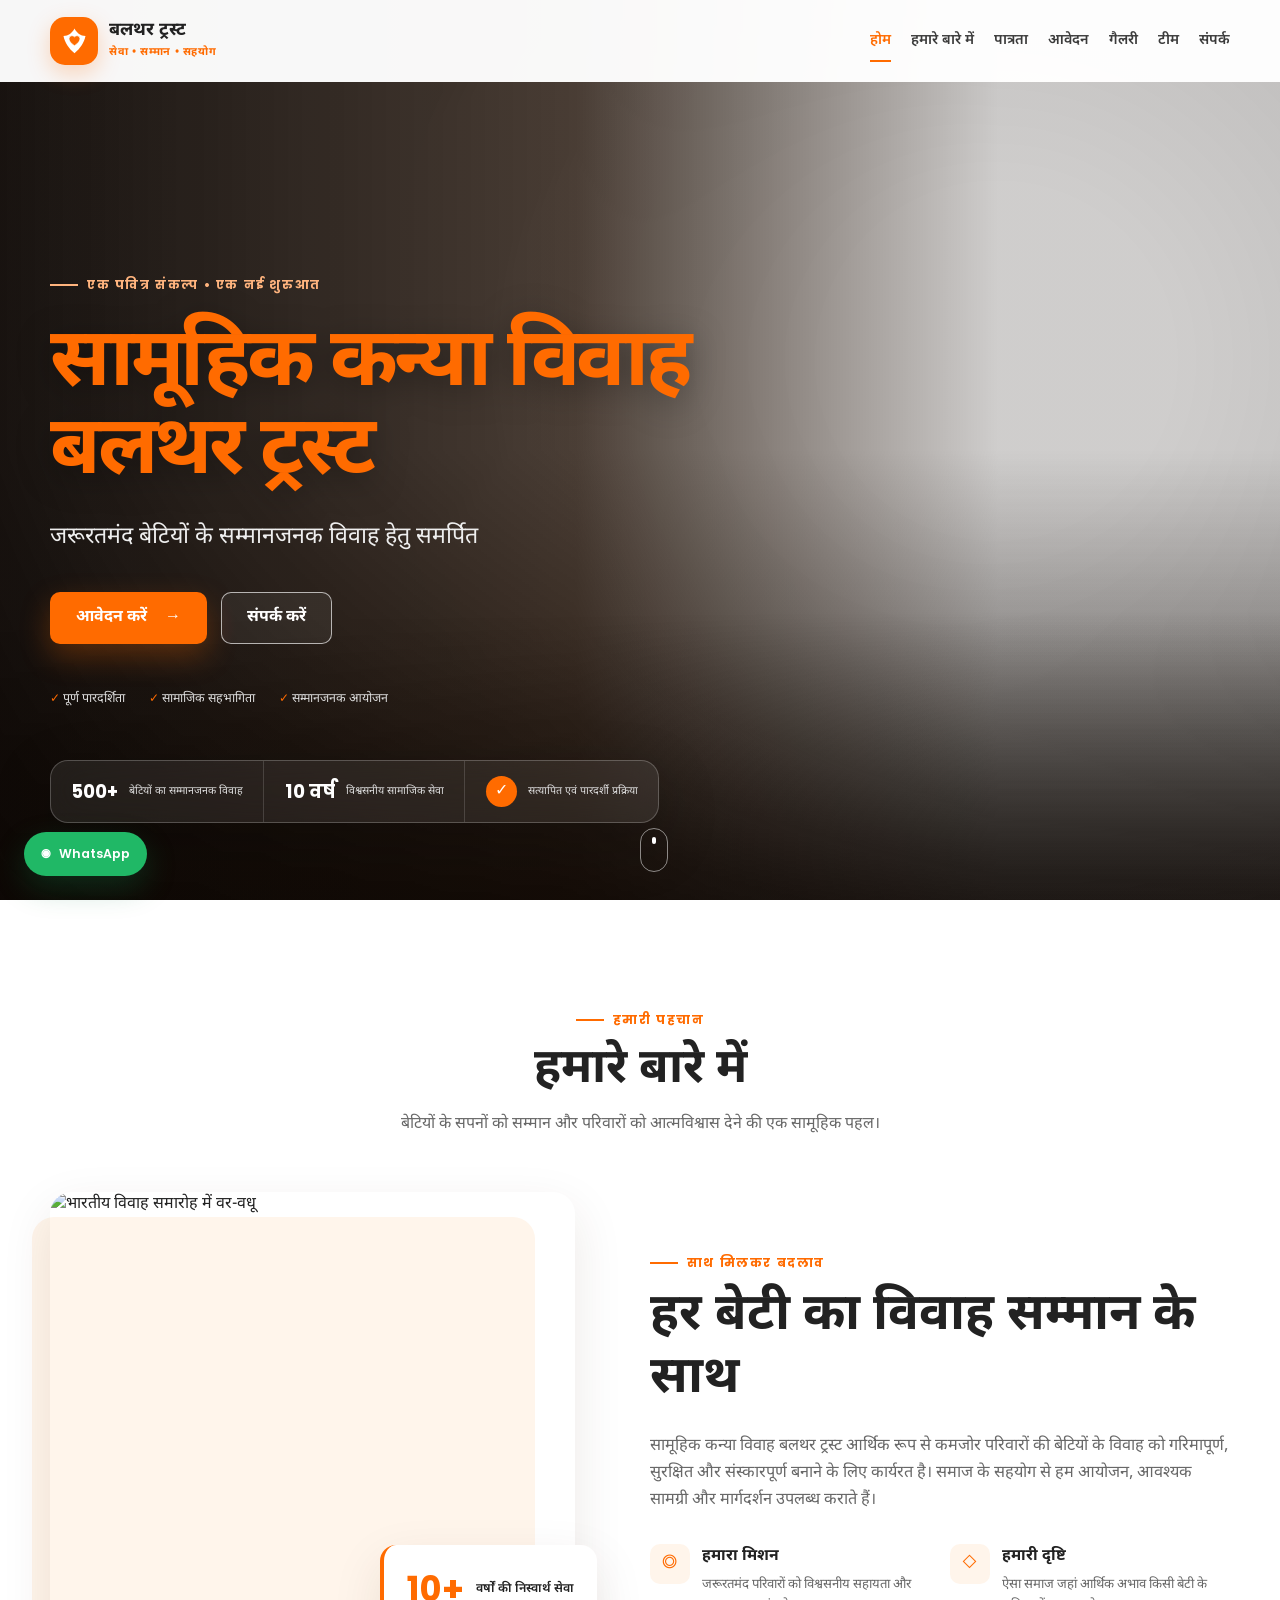
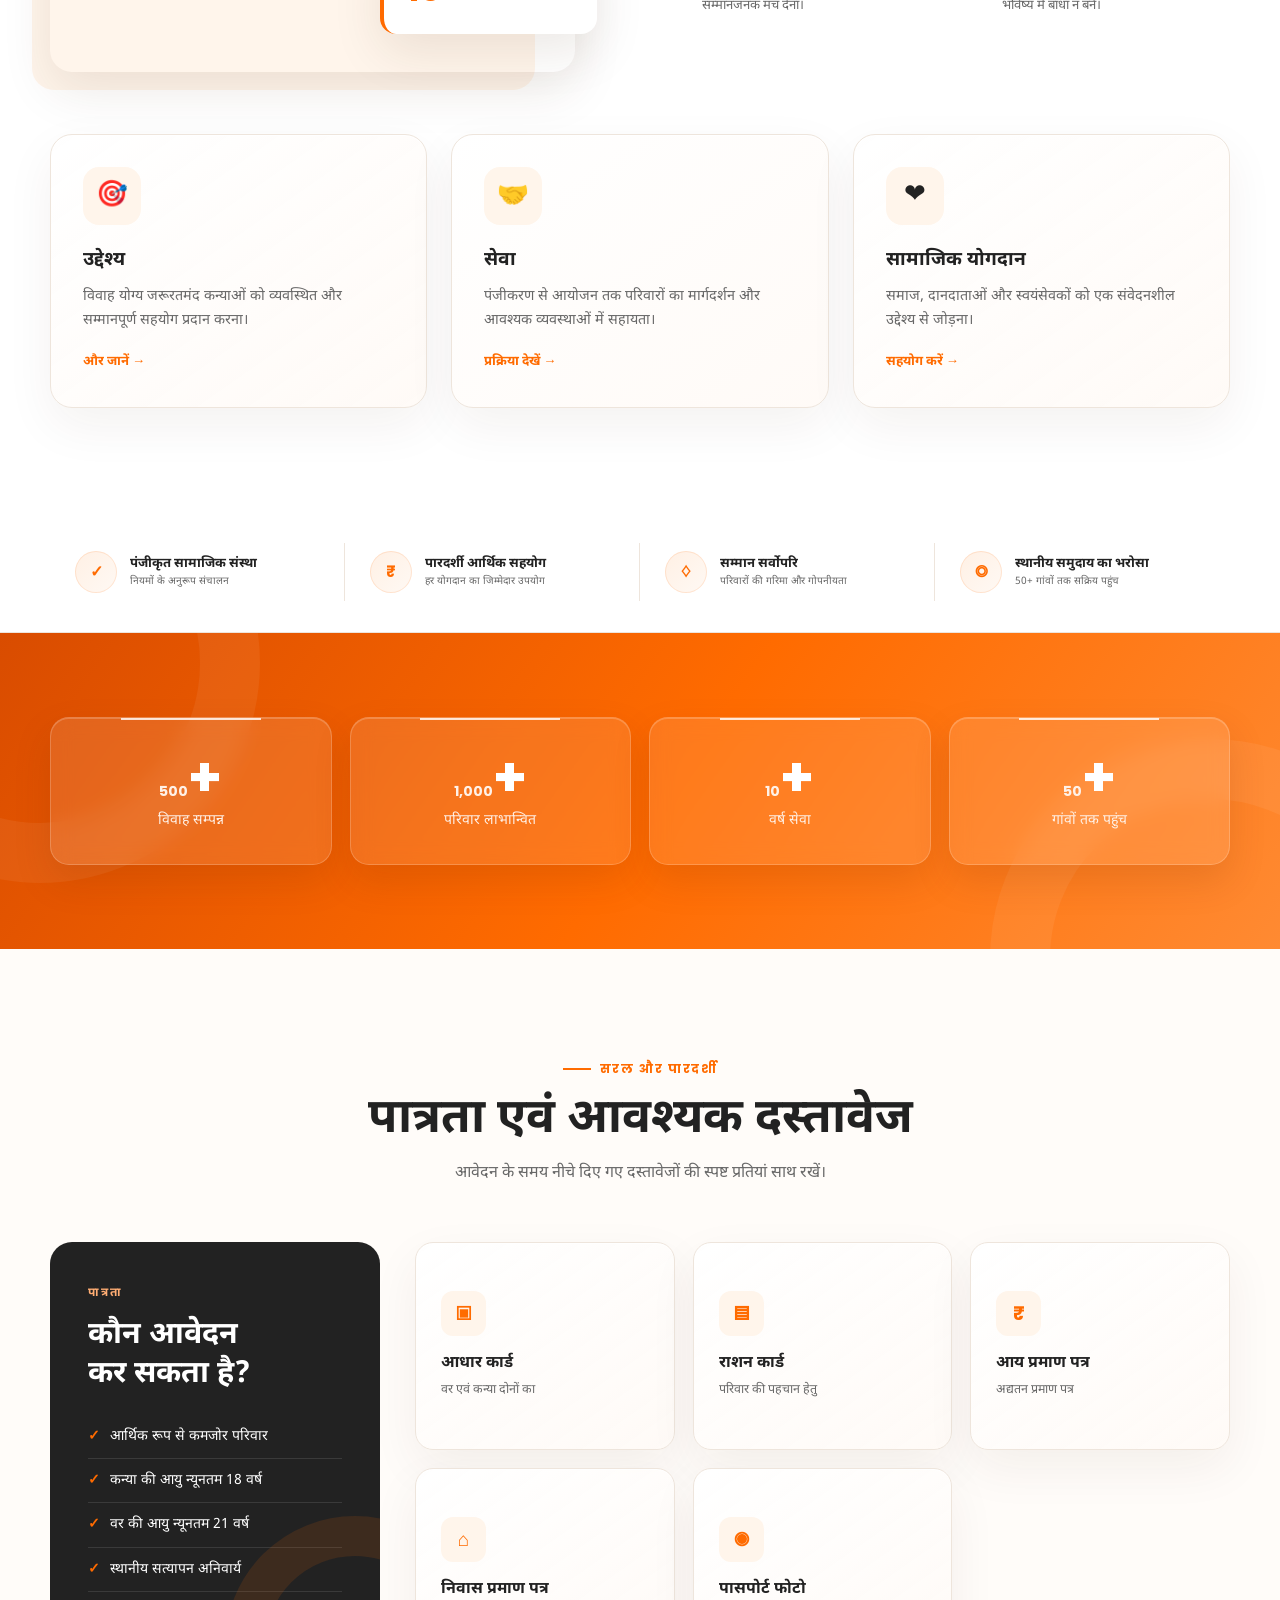
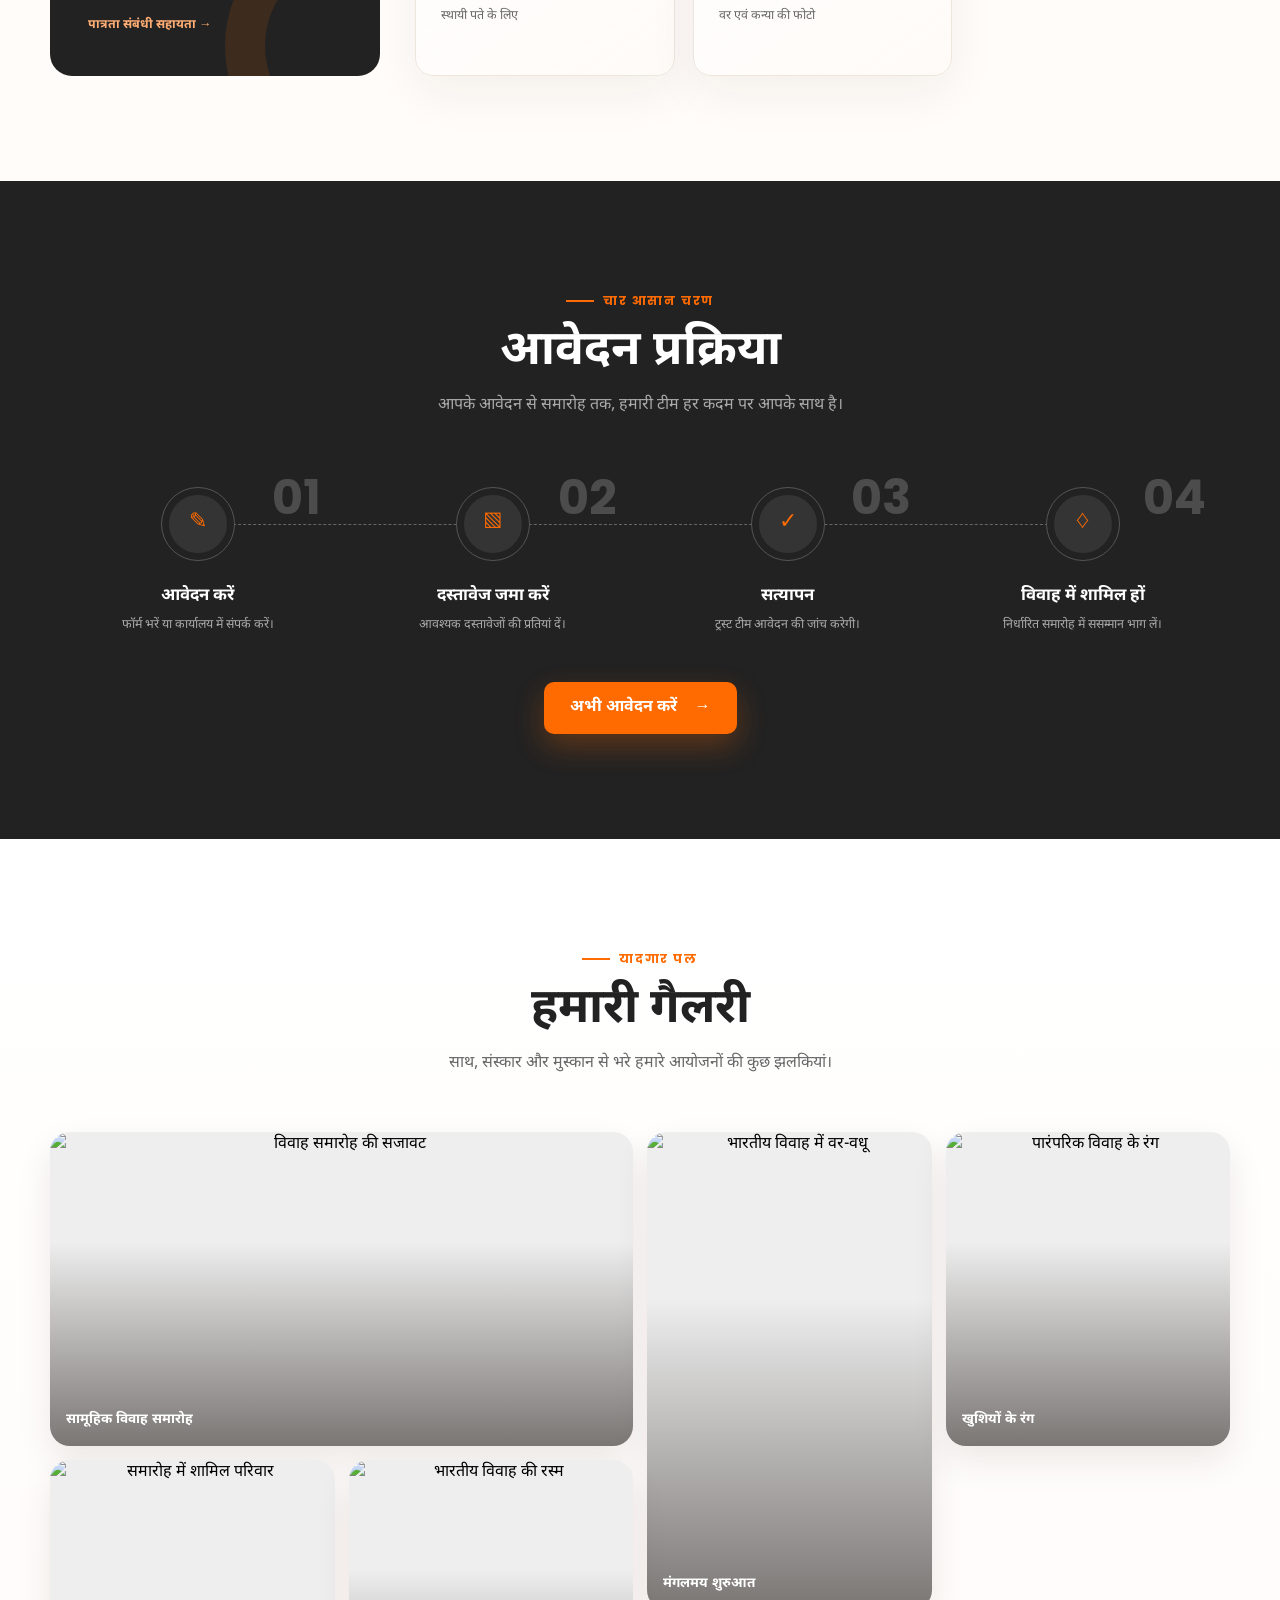
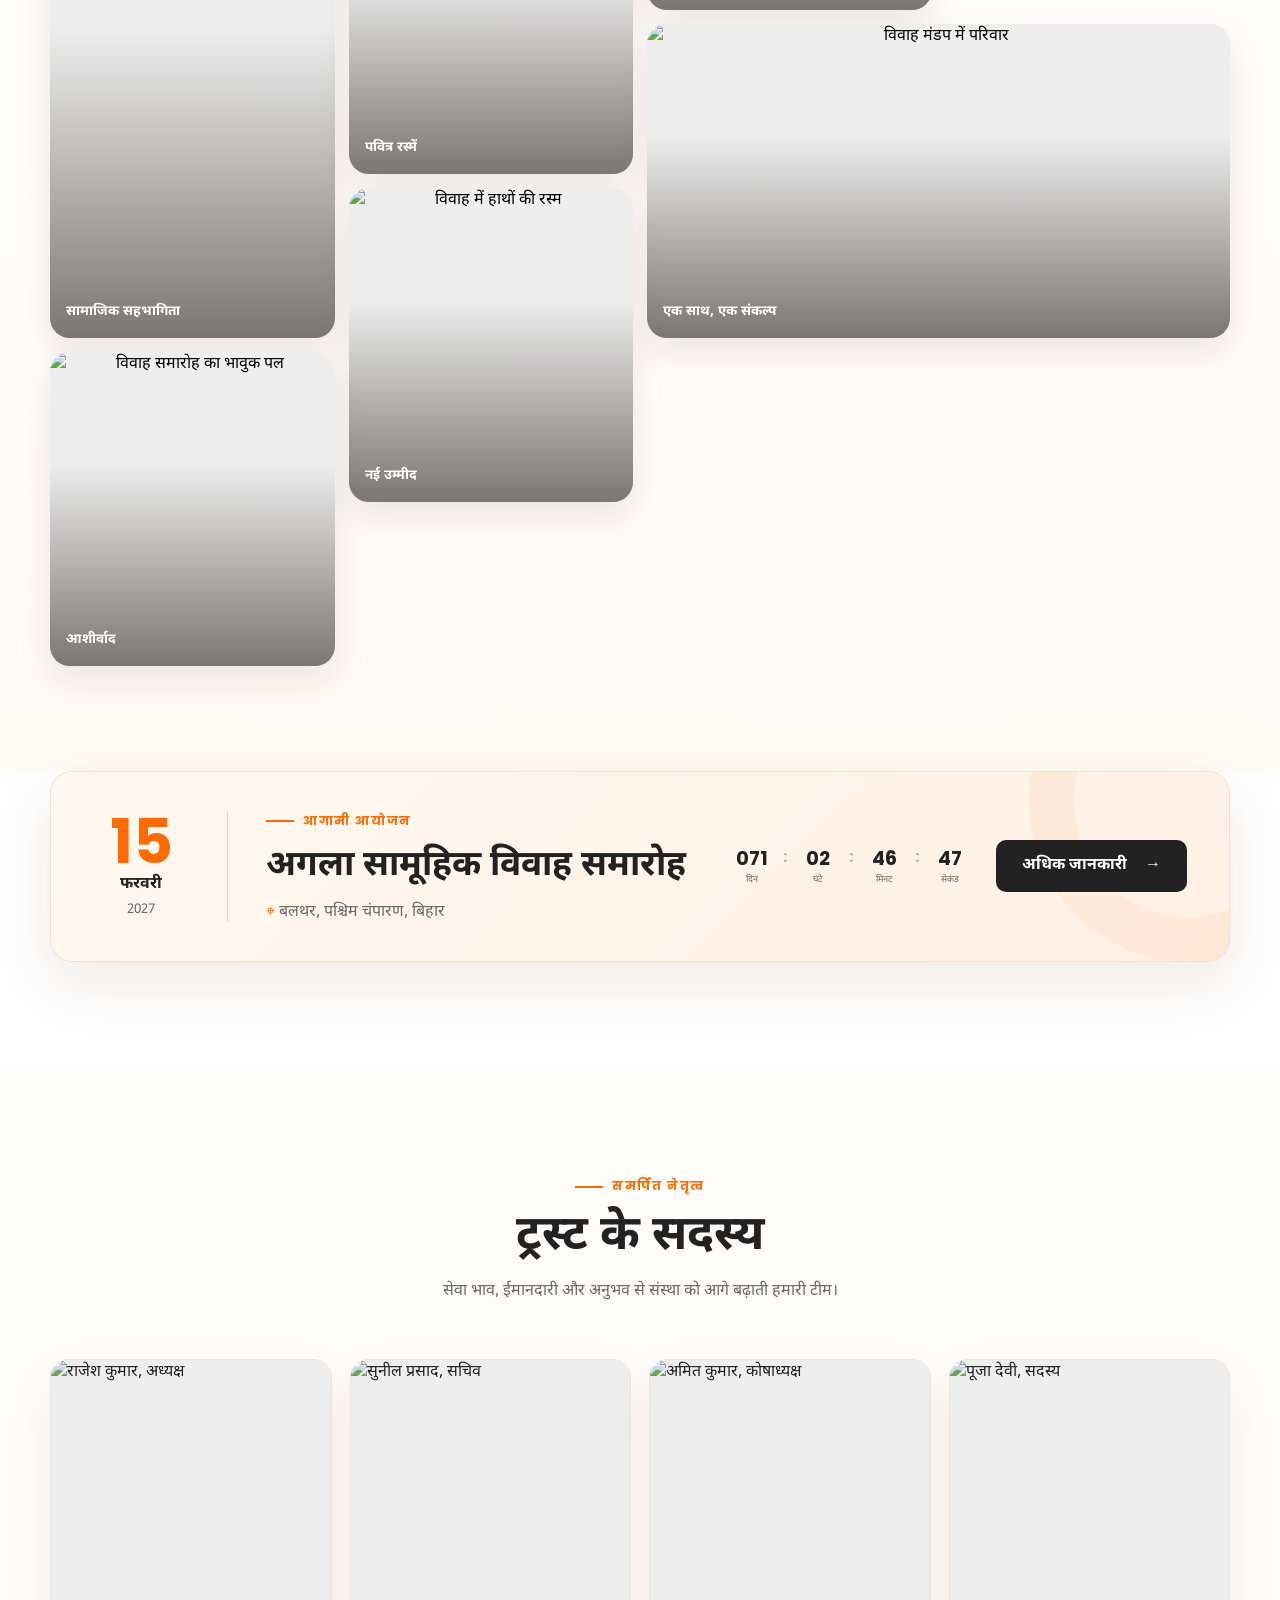
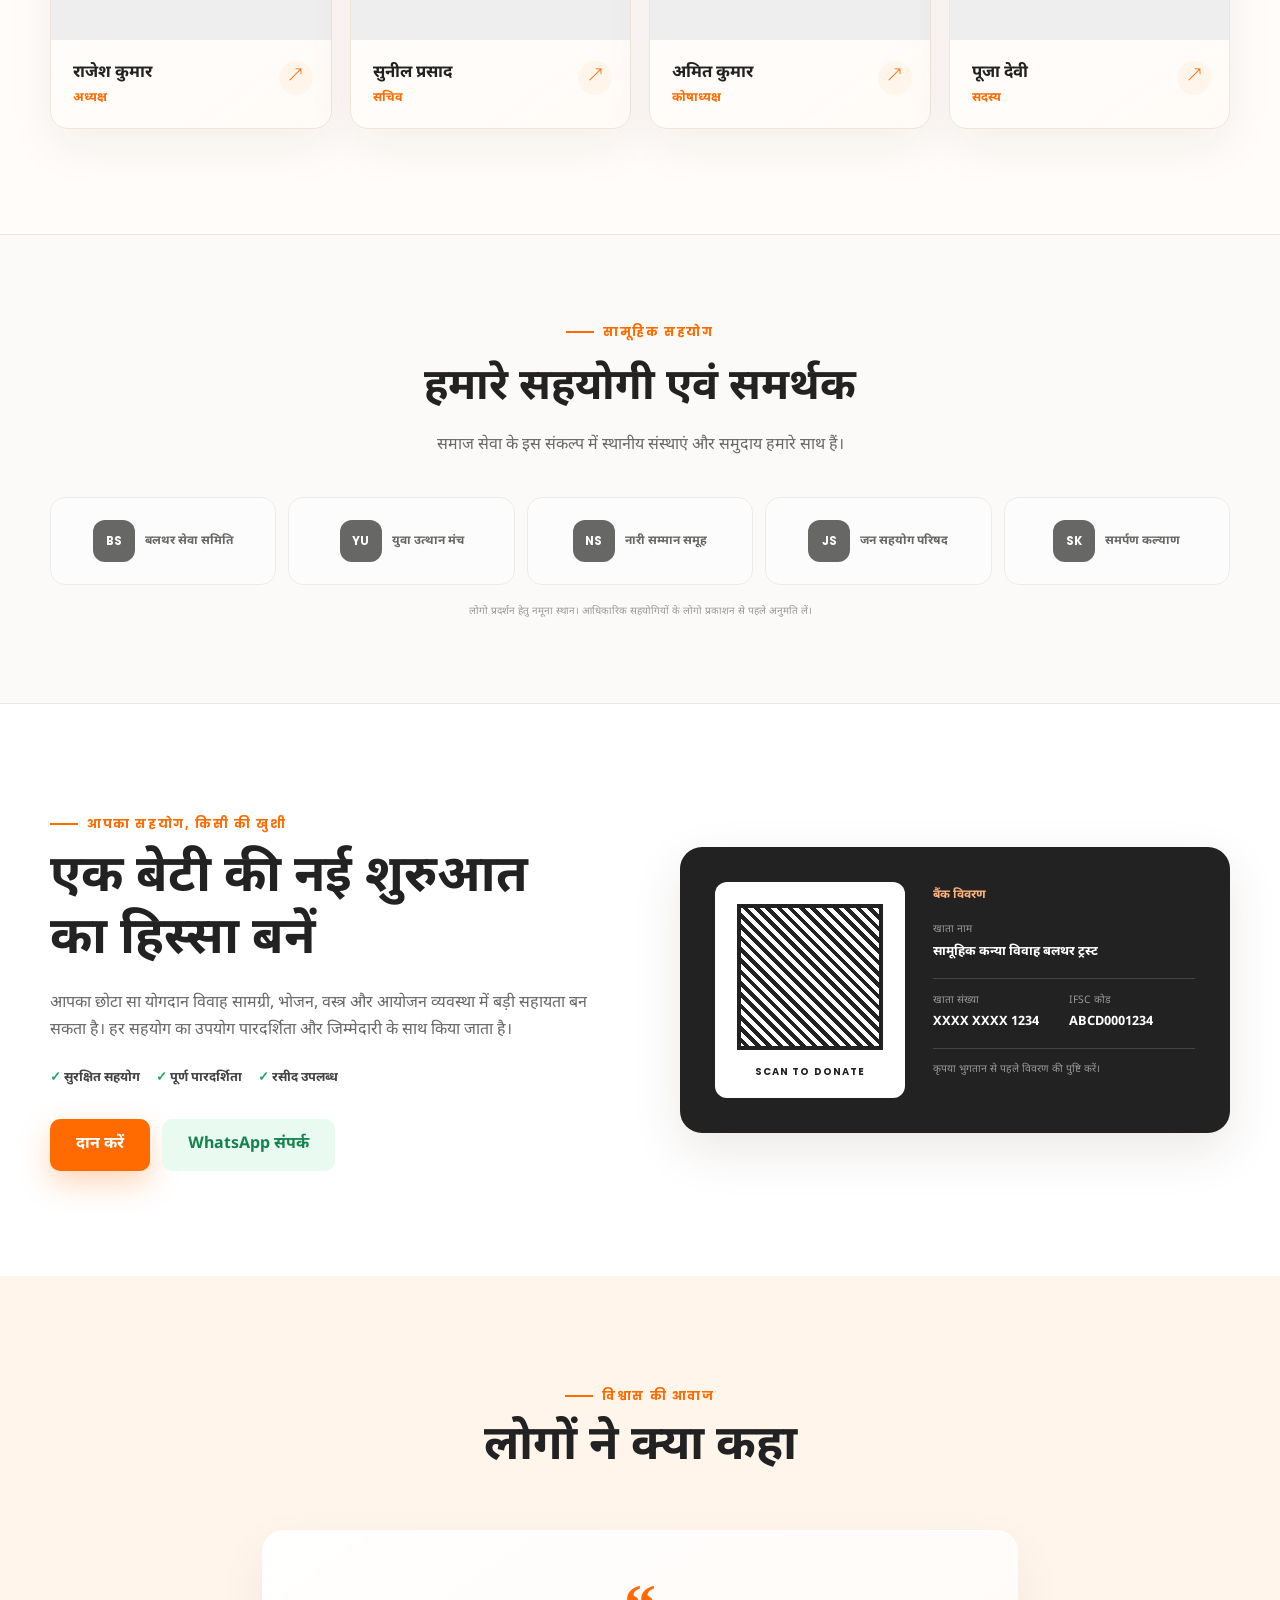
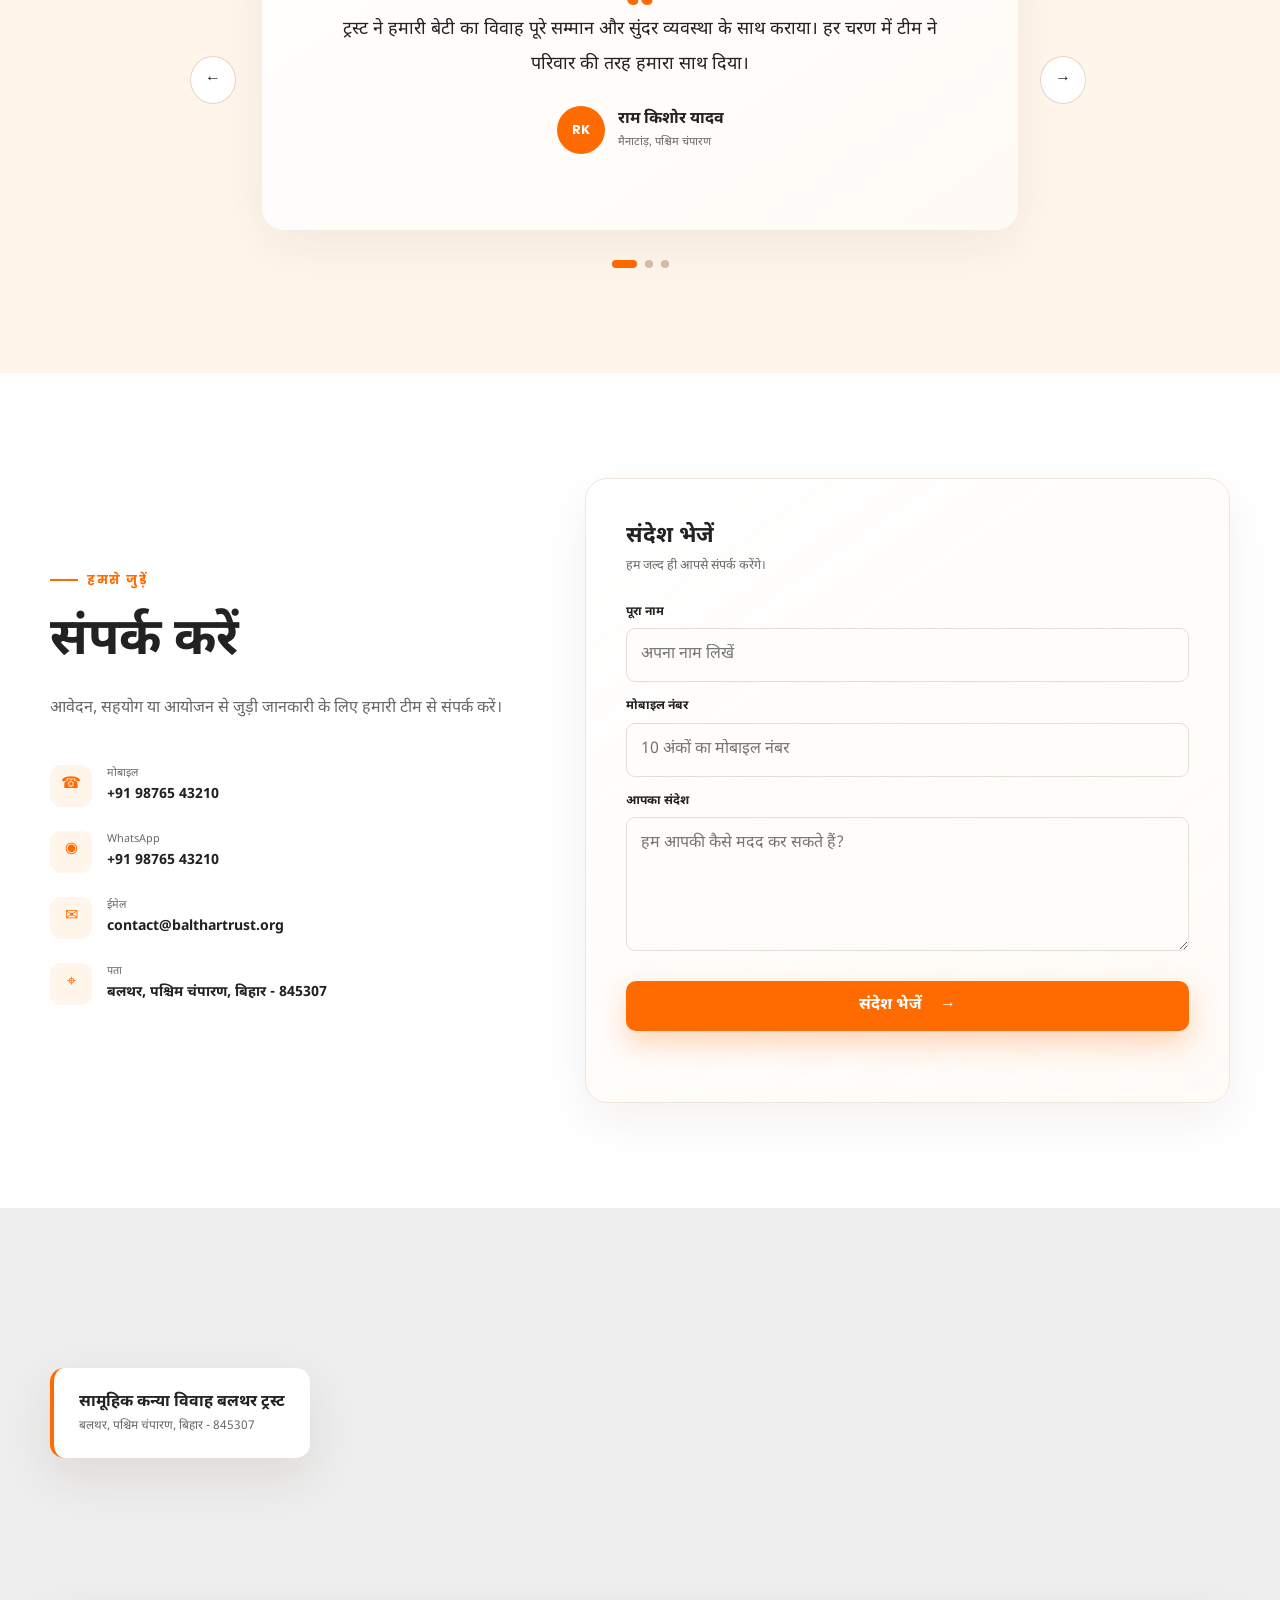
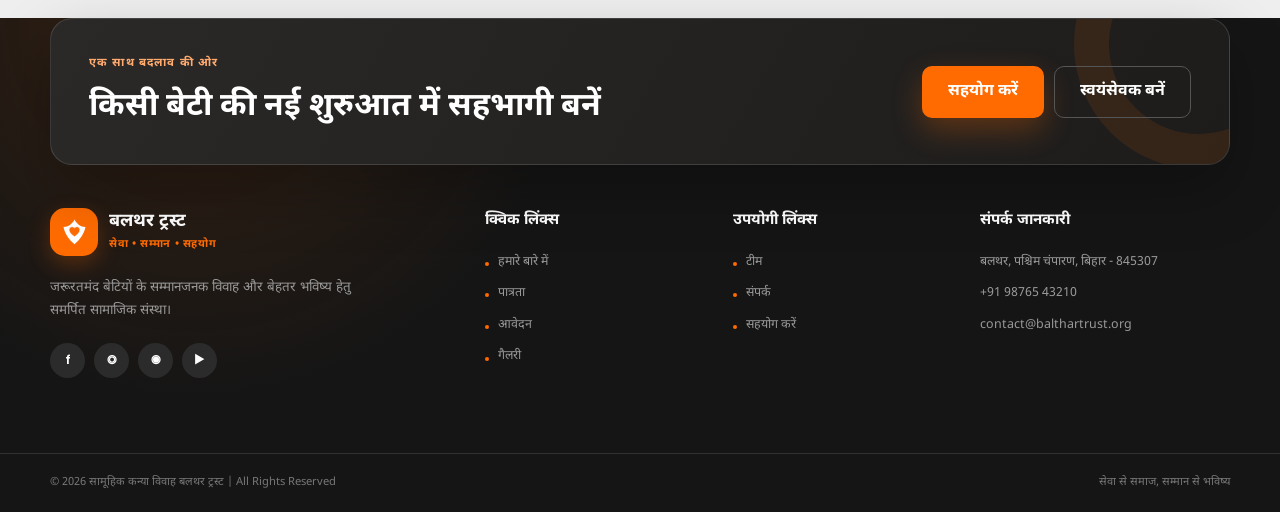
==== index.html @ 09534b85 "Initial NGO website" ====
<!DOCTYPE html>
<html lang="hi">
<head>
  <!--
    ================================================================
    PROJECT README - EASY CONTENT EDITING
    ================================================================
    All editable website content is stored in the CONTENT object at
    the top of script.js. You do not need to edit this HTML for routine
    content updates.

    Trust name:      script.js -> CONTENT.trust.name
    Phone / email:   script.js -> CONTENT.contact
    Gallery images:  script.js -> CONTENT.gallery
    Team members:    script.js -> CONTENT.team
    Event details:   script.js -> CONTENT.events
    Statistics:      script.js -> CONTENT.statistics
    Testimonials:    script.js -> CONTENT.testimonials
    Bank details:    script.js -> CONTENT.bank

    Keep quotation marks and commas when editing script.js. Add a new
    card by copying one complete object inside the relevant array.
    ================================================================
  -->
  <meta charset="UTF-8">
  <meta name="viewport" content="width=device-width, initial-scale=1.0">
  <meta name="theme-color" content="#ff6b00">
  <meta name="description" content="सामूहिक कन्या विवाह बलथर ट्रस्ट जरूरतमंद बेटियों के सम्मानजनक विवाह हेतु समर्पित संस्था है।">
  <meta property="og:type" content="website">
  <meta property="og:title" content="सामूहिक कन्या विवाह बलथर ट्रस्ट">
  <meta property="og:description" content="जरूरतमंद बेटियों के सम्मानजनक विवाह हेतु समर्पित">
  <title>सामूहिक कन्या विवाह बलथर ट्रस्ट | सेवा, सम्मान और सहयोग</title>
  <link rel="preconnect" href="https://fonts.googleapis.com">
  <link rel="preconnect" href="https://fonts.gstatic.com" crossorigin>
  <link href="https://fonts.googleapis.com/css2?family=Noto+Sans+Devanagari:wght@400;500;600;700;800&family=Poppins:wght@400;500;600;700&display=swap" rel="stylesheet">
  <link rel="stylesheet" href="style.css">
</head>
<body class="loading">
  <noscript><style>.page-loader{display:none!important}.reveal{opacity:1!important;transform:none!important}body{overflow:auto!important}</style></noscript>

  <!-- LOADING SCREEN -->
  <div class="page-loader" aria-hidden="true">
    <div class="loader-emblem">
      <span class="loader-ring"></span>
      <svg viewBox="0 0 48 48"><path d="M24 5c3.4 6.7 8.8 10.5 16 11-2 9.7-7.4 17.9-16 25-8.6-7.1-14-15.3-16-25 7.2-.5 12.6-4.3 16-11Z"/><path class="heart" d="M24 30s-8-4.7-8-10a4.5 4.5 0 0 1 8-2.8A4.5 4.5 0 0 1 32 20c0 5.3-8 10-8 10Z"/></svg>
    </div>
    <strong data-content="trust.shortName"></strong>
    <small data-content="trust.tagline"></small>
  </div>

  <a class="skip-link" href="#main-content">मुख्य सामग्री पर जाएं</a>

  <!-- HEADER SECTION -->
  <header class="site-header" id="site-header">
    <div class="container nav-wrap">
      <a class="brand" href="#home" aria-label="होम पेज">
        <span class="brand-mark" aria-hidden="true">
          <svg viewBox="0 0 48 48"><path d="M24 5c3.4 6.7 8.8 10.5 16 11-2 9.7-7.4 17.9-16 25-8.6-7.1-14-15.3-16-25 7.2-.5 12.6-4.3 16-11Z"/><path class="heart" d="M24 30s-8-4.7-8-10a4.5 4.5 0 0 1 8-2.8A4.5 4.5 0 0 1 32 20c0 5.3-8 10-8 10Z"/></svg>
        </span>
        <span><strong data-content="trust.shortName"></strong><small data-content="trust.motto"></small></span>
      </a>
      <button class="menu-toggle" type="button" aria-label="मेनू खोलें" aria-expanded="false" aria-controls="primary-nav"><span></span><span></span><span></span></button>
      <nav id="primary-nav" class="primary-nav" aria-label="मुख्य नेविगेशन"></nav>
    </div>
  </header>

  <main id="main-content">
    <!-- HERO SECTION -->
    <section class="hero" id="home" aria-labelledby="hero-title">
      <div class="hero-bg" role="img" aria-label="सामूहिक विवाह समारोह"></div>
      <div class="hero-overlay"></div>
      <div class="container hero-content">
        <span class="eyebrow hero-eyebrow" data-content="hero.eyebrow"></span>
        <h1 id="hero-title"><span data-content="hero.title"></span><br><span data-content="trust.shortName"></span></h1>
        <p data-content="hero.subtitle"></p>
        <div class="hero-actions"><a class="btn btn-primary" href="#registration">आवेदन करें <span aria-hidden="true">→</span></a><a class="btn btn-outline" href="#contact">संपर्क करें</a></div>
        <div class="hero-trust" id="hero-trust"></div>
        <div class="hero-assurance" id="hero-assurance" aria-label="ट्रस्ट की प्रमुख उपलब्धियां"></div>
      </div>
      <a class="scroll-cue" href="#about" aria-label="नीचे जाएं"><span></span></a>
    </section>

    <!-- ABOUT SECTION -->
    <section class="section about" id="about">
      <div class="container">
        <div class="section-heading reveal"><span class="eyebrow" data-content="about.eyebrow"></span><h2 data-content="about.heading"></h2><p data-content="about.intro"></p></div>
        <div class="about-intro reveal">
          <div class="about-image"><img id="about-image" src="" alt="" loading="lazy"><div class="experience-badge"><strong data-content="about.experienceYears"></strong><span data-content="about.experienceText"></span></div></div>
          <div class="about-copy"><span class="eyebrow" data-content="about.copyEyebrow"></span><h3 data-content="about.title"></h3><p data-content="about.description"></p><div class="mission-row" id="mission-list"></div></div>
        </div>
        <div class="feature-grid" id="feature-list"></div>
      </div>
    </section>

    <!-- TRUST BADGES SECTION -->
    <section class="trust-strip" aria-label="विश्वास और पारदर्शिता"><div class="container trust-badges" id="trust-badge-list"></div></section>

    <!-- STATS SECTION -->
    <section class="stats" aria-label="हमारी उपलब्धियां"><div class="container stats-grid" id="statistics-list"></div></section>

    <!-- ELIGIBILITY SECTION -->
    <section class="section eligibility" id="eligibility">
      <div class="container">
        <div class="section-heading reveal"><span class="eyebrow">सरल और पारदर्शी</span><h2>पात्रता एवं आवश्यक दस्तावेज</h2><p>आवेदन के समय नीचे दिए गए दस्तावेजों की स्पष्ट प्रतियां साथ रखें।</p></div>
        <div class="eligibility-layout">
          <aside class="eligibility-note reveal"><span>पात्रता</span><h3>कौन आवेदन<br>कर सकता है?</h3><ul id="eligibility-list"></ul><a href="#contact">पात्रता संबंधी सहायता →</a></aside>
          <div class="documents-grid" id="document-list"></div>
        </div>
      </div>
    </section>

    <!-- REGISTRATION SECTION -->
    <section class="section process" id="registration">
      <div class="container">
        <div class="section-heading light reveal"><span class="eyebrow">चार आसान चरण</span><h2>आवेदन प्रक्रिया</h2><p>आपके आवेदन से समारोह तक, हमारी टीम हर कदम पर आपके साथ है।</p></div>
        <div class="timeline" id="process-list"></div>
        <div class="center reveal"><a class="btn btn-primary" href="#contact">अभी आवेदन करें <span>→</span></a></div>
      </div>
    </section>

    <!-- GALLERY SECTION -->
    <section class="section gallery" id="gallery">
      <div class="container"><div class="section-heading reveal"><span class="eyebrow">यादगार पल</span><h2>हमारी गैलरी</h2><p>साथ, संस्कार और मुस्कान से भरे हमारे आयोजनों की कुछ झलकियां।</p></div><div class="gallery-grid" id="gallery-list"></div></div>
    </section>

    <!-- EVENT SECTION -->
    <section class="event-section"><div class="container"><div id="event-list"></div></div></section>

    <!-- TEAM SECTION -->
    <section class="section team" id="team">
      <div class="container"><div class="section-heading reveal"><span class="eyebrow">समर्पित नेतृत्व</span><h2>ट्रस्ट के सदस्य</h2><p>सेवा भाव, ईमानदारी और अनुभव से संस्था को आगे बढ़ाती हमारी टीम।</p></div><div class="team-grid" id="team-list"></div></div>
    </section>

    <!-- SUPPORTERS SECTION -->
    <section class="supporters" aria-labelledby="supporters-title">
      <div class="container supporters-inner reveal"><div class="supporters-heading"><span class="eyebrow">सामूहिक सहयोग</span><h2 id="supporters-title">हमारे सहयोगी एवं समर्थक</h2><p>समाज सेवा के इस संकल्प में स्थानीय संस्थाएं और समुदाय हमारे साथ हैं।</p></div><div class="supporter-logos" id="supporter-list" aria-label="सहयोगी संस्थाएं"></div><small class="supporter-note">लोगो प्रदर्शन हेतु नमूना स्थान। आधिकारिक सहयोगियों के लोगो प्रकाशन से पहले अनुमति लें।</small></div>
    </section>

    <!-- DONATION SECTION -->
    <section class="section donation" id="donate">
      <div class="container donation-grid">
        <div class="donation-copy reveal"><span class="eyebrow">आपका सहयोग, किसी की खुशी</span><h2>एक बेटी की नई शुरुआत<br>का हिस्सा बनें</h2><p data-content="donation.description"></p><div class="donation-points" id="donation-points"></div><div class="button-row"><a class="btn btn-primary" href="#bank-details">दान करें</a><a class="btn btn-whatsapp js-whatsapp-link" href="#" target="_blank" rel="noopener">WhatsApp संपर्क</a></div></div>
        <div class="donation-card reveal" id="bank-details"><div class="qr-placeholder" aria-label="क्यूआर कोड प्लेसहोल्डर"><div class="qr-pattern"></div><small>SCAN TO DONATE</small></div><div class="bank-details" id="bank-content"></div></div>
      </div>
    </section>

    <!-- TESTIMONIALS SECTION -->
    <section class="section testimonials" aria-label="लाभार्थियों के अनुभव">
      <div class="container"><div class="section-heading reveal"><span class="eyebrow">विश्वास की आवाज</span><h2>लोगों ने क्या कहा</h2></div><div class="testimonial-shell reveal"><button class="slider-btn prev" type="button" aria-label="पिछला अनुभव">←</button><div class="testimonial-track" id="testimonial-list"></div><button class="slider-btn next" type="button" aria-label="अगला अनुभव">→</button></div><div class="slider-dots" aria-label="अनुभव चुनें"></div></div>
    </section>

    <!-- CONTACT SECTION -->
    <section class="section contact" id="contact">
      <div class="container contact-grid">
        <div class="contact-info reveal"><span class="eyebrow">हमसे जुड़ें</span><h2>संपर्क करें</h2><p>आवेदन, सहयोग या आयोजन से जुड़ी जानकारी के लिए हमारी टीम से संपर्क करें।</p><address id="contact-details"></address></div>
        <form class="contact-form reveal" id="contact-form"><div class="form-heading"><span>संदेश भेजें</span><p>हम जल्द ही आपसे संपर्क करेंगे।</p></div><label for="name">पूरा नाम</label><input id="name" name="name" type="text" placeholder="अपना नाम लिखें" autocomplete="name" required><label for="mobile">मोबाइल नंबर</label><input id="mobile" name="mobile" type="tel" placeholder="10 अंकों का मोबाइल नंबर" autocomplete="tel" inputmode="numeric" pattern="[0-9]{10}" required><label for="message">आपका संदेश</label><textarea id="message" name="message" rows="4" placeholder="हम आपकी कैसे मदद कर सकते हैं?" required></textarea><button class="btn btn-primary" type="submit">संदेश भेजें <span>→</span></button><p class="form-status" role="status" aria-live="polite"></p></form>
      </div>
    </section>

    <!-- MAP SECTION -->
    <section class="map" aria-label="बलथर ट्रस्ट का स्थान"><iframe id="map-frame" title="ट्रस्ट का नक्शा" src="" loading="lazy" referrerpolicy="no-referrer-when-downgrade"></iframe><div class="map-label"><strong data-content="trust.name"></strong><span data-content="contact.address"></span></div></section>
  </main>

  <!-- FOOTER SECTION -->
  <footer class="site-footer">
    <div class="container footer-cta reveal"><div><span>एक साथ बदलाव की ओर</span><h2>किसी बेटी की नई शुरुआत में सहभागी बनें</h2></div><div><a class="btn btn-primary" href="#donate">सहयोग करें</a><a class="btn btn-footer-outline" href="#contact">स्वयंसेवक बनें</a></div></div>
    <div class="container footer-grid">
      <div class="footer-brand"><a class="brand" href="#home"><span class="brand-mark" aria-hidden="true"><svg viewBox="0 0 48 48"><path d="M24 5c3.4 6.7 8.8 10.5 16 11-2 9.7-7.4 17.9-16 25-8.6-7.1-14-15.3-16-25 7.2-.5 12.6-4.3 16-11Z"/><path class="heart" d="M24 30s-8-4.7-8-10a4.5 4.5 0 0 1 8-2.8A4.5 4.5 0 0 1 32 20c0 5.3-8 10-8 10Z"/></svg></span><span><strong data-content="trust.shortName"></strong><small data-content="trust.motto"></small></span></a><p data-content="footer.description"></p><div class="socials" id="social-links"></div></div>
      <div><h3>क्विक लिंक्स</h3><nav class="footer-links" id="footer-primary-links"></nav></div>
      <div><h3>उपयोगी लिंक्स</h3><nav class="footer-links" id="footer-secondary-links"></nav></div>
      <div><h3>संपर्क जानकारी</h3><div class="footer-contact" id="footer-contact"></div></div>
    </div>
    <div class="footer-bottom"><div class="container"><p>© <span id="copyright-year"></span> <span data-content="trust.name"></span> | All Rights Reserved</p><p data-content="trust.footerMotto"></p></div></div>
  </footer>

  <!-- FLOATING ACTIONS -->
  <a class="whatsapp-float js-whatsapp-link" href="#" target="_blank" rel="noopener" aria-label="WhatsApp पर संपर्क करें">◉<span>WhatsApp</span></a>
  <button class="back-to-top" type="button" aria-label="ऊपर जाएं">↑</button>

  <!-- GALLERY LIGHTBOX -->
  <div class="lightbox" role="dialog" aria-modal="true" aria-label="चित्र पूर्वावलोकन" aria-hidden="true"><button class="lightbox-close" type="button" aria-label="बंद करें">×</button><img src="" alt=""><p></p></div>

  <script src="script.js"></script>
</body>
</html>
---- style.css ----
/* VARIABLES */
:root{--primary:#ff6b00;--secondary:#fff5eb;--accent:#e65100;--dark:#222;--white:#fff;--muted:#686868;--line:#eee5dc;--green:#1fa463;--shadow:0 18px 50px rgba(69,36,13,.1);--radius:22px;--container:1180px}
/* RESET */
*{box-sizing:border-box;margin:0;padding:0}
html{scroll-behavior:smooth;scroll-padding-top:82px}
body{font-family:"Noto Sans Devanagari","Poppins",sans-serif;color:var(--dark);background:var(--white);line-height:1.65;overflow-x:hidden}
body.menu-open,body.lightbox-open{overflow:hidden}
img{display:block;width:100%}
a{color:inherit;text-decoration:none}
button,input,textarea{font:inherit}
.container{width:min(calc(100% - 40px),var(--container));margin-inline:auto}
.skip-link{position:fixed;top:-100px;left:20px;z-index:9999;background:var(--dark);color:#fff;padding:10px 18px;border-radius:0 0 8px 8px}
.skip-link:focus{top:0}
/* HEADER */
.site-header{position:fixed;inset:0 0 auto;z-index:1000;height:82px;background:rgba(255,255,255,.97);transition:.3s}
.site-header.scrolled{box-shadow:0 8px 30px rgba(0,0,0,.09);height:72px}
.nav-wrap{height:100%;display:flex;align-items:center;justify-content:space-between}
.brand{display:flex;align-items:center;gap:11px;min-width:max-content}
.brand-mark{display:grid;place-items:center;width:48px;height:48px;border-radius:15px;background:var(--primary);box-shadow:0 8px 22px rgba(255,107,0,.25)}
.brand-mark svg{width:33px;fill:#fff}
.brand-mark .heart{fill:var(--primary);stroke:#fff;stroke-width:1}
.brand strong{display:block;font-size:1.13rem;line-height:1.2}
.brand small{display:block;color:var(--primary);font-size:.68rem;font-weight:700;letter-spacing:.06em;margin-top:3px}
.primary-nav{display:flex;align-items:center;gap:29px}
.primary-nav a{position:relative;font-size:.9rem;font-weight:600;color:#3b3b3b;transition:.25s}
.primary-nav a:after{content:"";position:absolute;left:0;right:100%;bottom:-9px;height:2px;background:var(--primary);transition:.25s}
.primary-nav a:hover,.primary-nav a.active{color:var(--primary)}
.primary-nav a:hover:after,.primary-nav a.active:after{right:0}
.menu-toggle{display:none;background:none;border:0;width:42px;height:42px;padding:9px;cursor:pointer}
.menu-toggle span{display:block;height:2px;background:var(--dark);margin:6px 0;transition:.3s}
/* HERO */
.hero{position:relative;min-height:760px;height:100svh;display:flex;align-items:center;color:#fff;overflow:hidden}
.hero-bg{position:absolute;inset:0;background:url("https://images.unsplash.com/photo-1606216794074-735e91aa2c92?auto=format&fit=crop&w=2000&q=88") center 42%/cover no-repeat;transform:scale(1.03);animation:heroZoom 12s ease-out both}
.hero-overlay{position:absolute;inset:0;background:linear-gradient(90deg,rgba(19,10,4,.88) 0%,rgba(29,13,2,.72) 43%,rgba(22,12,5,.2) 78%),linear-gradient(0deg,rgba(15,8,4,.5),transparent 45%)}
.hero-content{position:relative;z-index:1;padding-top:80px}
.eyebrow{display:inline-flex;align-items:center;gap:9px;color:var(--primary);font-family:Poppins,"Noto Sans Devanagari",sans-serif;font-size:.77rem;font-weight:700;text-transform:uppercase;letter-spacing:.13em}
.eyebrow:before{content:"";width:28px;height:2px;background:currentColor}
.hero-eyebrow{color:#ffb47e;animation:fadeUp .7s .15s both}
.hero h1{max-width:810px;font-size:clamp(3.2rem,6.4vw,6.3rem);line-height:1.08;letter-spacing:-.04em;margin:24px 0 20px;animation:fadeUp .8s .25s both}
.hero h1 span{color:var(--primary)}
.hero-content>p{font-size:clamp(1.15rem,2vw,1.45rem);color:#eee;animation:fadeUp .8s .35s both}
.hero-actions{display:flex;gap:14px;margin-top:36px;animation:fadeUp .8s .45s both}
.btn{display:inline-flex;align-items:center;justify-content:center;gap:18px;min-height:52px;padding:12px 25px;border:1px solid transparent;border-radius:10px;font-weight:700;cursor:pointer;transition:transform .25s,background .25s,box-shadow .25s}
.btn:hover{transform:translateY(-3px)}
.btn-primary{background:var(--primary);color:#fff;box-shadow:0 12px 30px rgba(255,107,0,.28)}
.btn-primary:hover{background:var(--accent)}
.btn-outline{border-color:rgba(255,255,255,.65);color:#fff;background:rgba(255,255,255,.06);backdrop-filter:blur(6px)}
.btn-outline:hover{background:#fff;color:var(--dark)}
.btn-dark{background:var(--dark);color:#fff}
.btn-whatsapp{background:#e9faf1;color:#16834e}
.hero-trust{display:flex;gap:24px;margin-top:45px;color:#ddd;font-size:.78rem;animation:fadeUp .8s .55s both}
.hero-trust span::first-letter{color:var(--primary)}
.scroll-cue{position:absolute;bottom:28px;left:50%;z-index:2;width:28px;height:44px;border:1px solid rgba(255,255,255,.5);border-radius:30px}
.scroll-cue span{position:absolute;top:8px;left:50%;width:4px;height:7px;background:#fff;border-radius:4px;transform:translateX(-50%);animation:scrollCue 1.8s infinite}
/* ABOUT */
.section{padding:105px 0}
.section-heading{text-align:center;max-width:680px;margin:0 auto 54px}
.section-heading h2{font-size:clamp(2rem,4vw,3rem);line-height:1.2;margin:11px 0 12px}
.section-heading p{color:var(--muted)}
.about-intro{display:grid;grid-template-columns:.95fr 1.05fr;gap:75px;align-items:center;margin-bottom:62px}
.about-image{position:relative;min-height:480px}
.about-image:before{content:"";position:absolute;inset:25px 40px -18px -18px;border-radius:var(--radius);background:var(--secondary)}
.about-image img{position:relative;height:480px;object-fit:cover;border-radius:var(--radius);box-shadow:var(--shadow)}
.experience-badge{position:absolute;right:-22px;bottom:38px;display:flex;align-items:center;gap:12px;background:#fff;padding:19px 23px;border-radius:16px;box-shadow:var(--shadow);border-left:4px solid var(--primary)}
.experience-badge strong{font:700 2.15rem Poppins;color:var(--primary)}
.experience-badge span{font-size:.78rem;font-weight:600;line-height:1.4}
.about-copy h3{font-size:clamp(2.15rem,4vw,3.35rem);line-height:1.22;margin:12px 0 22px}
.about-copy>p{color:var(--muted);font-size:1.02rem}
.mission-row{display:grid;grid-template-columns:1fr 1fr;gap:20px;margin-top:30px}
.mission-row>div{display:flex;gap:12px}
.mission-row p{font-size:.82rem;color:var(--muted)}
.mission-row strong{display:block;color:var(--dark);font-size:.98rem;margin-bottom:4px}
.mini-icon{flex:0 0 40px;height:40px;display:grid;place-items:center;background:var(--secondary);color:var(--primary);border-radius:10px;font-size:1.2rem}
.feature-grid{display:grid;grid-template-columns:repeat(3,1fr);gap:24px}
.feature-card{border:1px solid var(--line);padding:32px;border-radius:var(--radius);background:#fff;transition:.3s}
.feature-card:hover{transform:translateY(-8px);box-shadow:var(--shadow);border-color:transparent}
.card-icon{display:grid;place-items:center;width:58px;height:58px;border-radius:16px;background:var(--secondary);font-size:1.6rem;margin-bottom:20px}
.feature-card h3{font-size:1.2rem;margin-bottom:8px}
.feature-card p{color:var(--muted);font-size:.9rem}
.feature-card a{display:inline-block;color:var(--primary);font-weight:700;font-size:.82rem;margin-top:18px}
/* STATS */
.stats{padding:64px 0;background:var(--primary);color:#fff;position:relative;overflow:hidden}
.stats:before,.stats:after{content:"";position:absolute;width:320px;height:320px;border:60px solid rgba(255,255,255,.06);border-radius:50%}
.stats:before{left:-180px;top:-190px}
.stats:after{right:-150px;bottom:-230px}
.stats-grid{position:relative;display:grid;grid-template-columns:repeat(4,1fr);z-index:1}
.stat{text-align:center;border-right:1px solid rgba(255,255,255,.25)}
.stat:last-child{border:0}
.stat strong{display:block;font:700 clamp(2.2rem,5vw,3.4rem) Poppins;line-height:1.1}
.stat span:last-child{font-size:.88rem;color:#fff1e7}
.eligibility{background:#fffcf9}
.eligibility-layout{display:grid;grid-template-columns:330px 1fr;gap:35px}
.eligibility-note{background:var(--dark);color:#fff;border-radius:var(--radius);padding:38px;position:relative;overflow:hidden}
.eligibility-note:after{content:"";position:absolute;width:180px;height:180px;border:40px solid rgba(255,107,0,.12);border-radius:50%;right:-105px;bottom:-100px}
.eligibility-note>span{color:#ffad73;font-size:.75rem;font-weight:700;letter-spacing:.15em}
.eligibility-note h3{font-size:1.9rem;line-height:1.3;margin:10px 0 20px}
.eligibility-note ul{list-style:none}
.eligibility-note li{padding:10px 0;border-bottom:1px solid #3a3a3a;font-size:.88rem}
.eligibility-note li:before{content:"✓";color:var(--primary);margin-right:10px;font-weight:700}
.eligibility-note a{display:inline-block;color:#ffad73;font-size:.78rem;font-weight:700;margin-top:23px}
.documents-grid{display:grid;grid-template-columns:repeat(3,1fr);gap:18px}
.document-card{display:flex;flex-direction:column;justify-content:center;min-height:180px;padding:25px;background:#fff;border:1px solid var(--line);border-radius:18px;transition:.3s}
.document-card:hover{transform:translateY(-5px);box-shadow:var(--shadow);border-color:rgba(255,107,0,.25)}
.document-card>span{display:grid;place-items:center;width:45px;height:45px;border-radius:12px;background:var(--secondary);color:var(--primary);font:700 1.2rem Poppins;margin-bottom:15px}
.document-card h3{font-size:1rem}
.document-card p{font-size:.78rem;color:var(--muted);margin-top:3px}
.process{background:var(--dark);color:#fff}
.section-heading.light p{color:#aaa}
.timeline{display:grid;grid-template-columns:repeat(4,1fr);margin:30px 0 46px;position:relative}
.timeline:before{content:"";position:absolute;top:50px;left:12.5%;right:12.5%;border-top:1px dashed #666}
.timeline-step{text-align:center;padding:0 25px;position:relative}
.step-number{position:absolute;top:-12px;right:24px;color:#4c4c4c;font:700 3rem Poppins}
.step-icon{position:relative;z-index:1;display:grid;place-items:center;width:72px;height:72px;margin:14px auto 23px;border:7px solid var(--dark);outline:1px solid #555;border-radius:50%;background:#343434;color:var(--primary);font-size:1.4rem;transition:.3s}
.timeline-step:hover .step-icon{background:var(--primary);color:#fff;outline-color:var(--primary);transform:scale(1.08)}
.timeline-step h3{font-size:1.05rem}
.timeline-step p{font-size:.78rem;color:#aaa;margin-top:5px}
.center{text-align:center}
/* GALLERY */
.gallery-grid{display:grid;grid-template-columns:repeat(4,1fr);grid-auto-rows:230px;gap:15px}
.gallery-item{position:relative;border:0;border-radius:15px;overflow:hidden;cursor:zoom-in;background:#eee}
.gallery-item.wide{grid-column:span 2}
.gallery-item.tall{grid-row:span 2}
.gallery-item img{height:100%;object-fit:cover;transition:.55s}
.gallery-item:after{content:"+";position:absolute;inset:0;display:grid;place-items:center;background:rgba(20,12,7,.25);color:#fff;font:300 2.5rem Poppins;opacity:0;transition:.3s}
.gallery-item span{position:absolute;left:16px;bottom:14px;z-index:2;color:#fff;font-weight:700;font-size:.85rem;opacity:0;transform:translateY(6px);transition:.3s}
.gallery-item:hover img{transform:scale(1.08)}
.gallery-item:hover:after,.gallery-item:hover span{opacity:1}
.gallery-item:hover span{transform:none}
.event-section{padding:0 0 105px}
.event-card{display:grid;grid-template-columns:160px 1fr auto;gap:38px;align-items:center;padding:34px 42px;background:var(--secondary);border:1px solid #f5dfcd;border-radius:var(--radius)}
.event-date{text-align:center;border-right:1px solid #e7cdb7;padding-right:38px}
.event-date span{display:block;font:700 3.8rem/1 Poppins;color:var(--primary)}
.event-date strong,.event-date small{display:block}
.event-date small{color:var(--muted)}
.event-content h2{font-size:clamp(1.5rem,3vw,2.2rem);margin:5px 0}
.event-content p{color:var(--muted)}
.event-content p span{color:var(--primary)}
.team{background:#fffcf9}
.team-grid{display:grid;grid-template-columns:repeat(4,1fr);gap:22px}
.member-card{background:#fff;border-radius:18px;overflow:hidden;border:1px solid var(--line);transition:.3s}
.member-card:hover{transform:translateY(-7px);box-shadow:var(--shadow)}
.member-photo{height:290px;overflow:hidden;background:#eee}
.member-photo img{height:100%;object-fit:cover;filter:saturate(.78);transition:.5s}
.member-card:hover img{transform:scale(1.05);filter:saturate(1)}
.member-card>div:last-child{position:relative;padding:20px 22px}
.member-card h3{font-size:1.05rem}
.member-card p{color:var(--primary);font-size:.78rem;font-weight:700}
.member-card a{position:absolute;right:18px;top:21px;display:grid;place-items:center;width:34px;height:34px;background:var(--secondary);color:var(--primary);border-radius:50%}
.donation{background:#fff}
.donation-grid{display:grid;grid-template-columns:1fr 1fr;align-items:center;gap:80px}
.donation-copy h2{font-size:clamp(2.3rem,4vw,3.5rem);line-height:1.2;margin:13px 0 20px}
.donation-copy>p{color:var(--muted)}
.donation-points{display:flex;flex-wrap:wrap;gap:16px;margin:24px 0 30px;font-size:.8rem;font-weight:700}
.donation-points span{color:#444}
.donation-points span::first-letter{color:var(--green)}
.button-row{display:flex;gap:12px}
.donation-card{display:grid;grid-template-columns:190px 1fr;gap:28px;background:var(--dark);color:#fff;border-radius:var(--radius);padding:35px;box-shadow:var(--shadow)}
.qr-placeholder{background:#fff;padding:13px;border-radius:12px;text-align:center;color:#222;align-self:start}
.qr-pattern{aspect-ratio:1;background:repeating-linear-gradient(45deg,#222 0 4px,#fff 4px 8px),repeating-linear-gradient(-45deg,transparent 0 5px,#222 5px 9px);border:9px solid #fff;box-shadow:inset 0 0 0 4px #222}
.qr-placeholder small{font:700 .61rem Poppins;letter-spacing:.11em}
.bank-details>span{color:#ffb27b;font-size:.75rem;font-weight:700}
.bank-details p{margin:13px 0}
.bank-details small{display:block;color:#999;font-size:.65rem}
.bank-details strong{font-size:.8rem}
.bank-details>div{display:grid;grid-template-columns:1fr 1fr;gap:10px;border-top:1px solid #444}
.bank-details em{display:block;color:#999;font-size:.65rem;font-style:normal;border-top:1px solid #444;padding-top:12px}
.testimonials{background:var(--secondary);overflow:hidden}
.testimonial-shell{max-width:900px;margin:auto;display:grid;grid-template-columns:50px 1fr 50px;align-items:center;gap:22px}
.testimonial-track{position:relative;min-height:300px}
.testimonial{position:absolute;inset:0;background:#fff;border-radius:var(--radius);padding:45px 65px;text-align:center;box-shadow:0 15px 45px rgba(97,52,19,.07);opacity:0;transform:translateX(40px);pointer-events:none;transition:.5s}
.testimonial.active{opacity:1;transform:none;pointer-events:auto}
.quote{font:700 4rem/1 Georgia;color:var(--primary);height:38px}
.testimonial>p{font-size:1.12rem;line-height:1.9}
.person{display:flex;justify-content:center;align-items:center;gap:13px;margin-top:24px;text-align:left}
.person>span{display:grid;place-items:center;width:48px;height:48px;border-radius:50%;background:var(--primary);color:#fff;font:700 .8rem Poppins}
.person strong,.person small{display:block}
.person small{color:var(--muted);font-size:.7rem}
.slider-btn{width:46px;height:46px;border:1px solid #e7d6c8;border-radius:50%;background:#fff;color:var(--dark);cursor:pointer;transition:.2s}
.slider-btn:hover{background:var(--primary);color:#fff;border-color:var(--primary)}
.slider-dots{display:flex;justify-content:center;gap:8px;margin-top:30px}
.slider-dots button{width:8px;height:8px;border:0;border-radius:10px;background:#d9bda9;cursor:pointer;transition:.3s}
.slider-dots button.active{width:25px;background:var(--primary)}
/* CONTACT */
.contact-grid{display:grid;grid-template-columns:.85fr 1.15fr;gap:85px;align-items:center}
.contact-info h2{font-size:clamp(2.2rem,4vw,3.3rem);margin:8px 0 12px}
.contact-info>p{color:var(--muted);max-width:470px}
.contact-info address{margin-top:30px;font-style:normal}
.contact-info address>a,.contact-info address>div{display:flex;align-items:center;gap:15px;padding:12px 0}
.contact-info address>*>span{display:grid;place-items:center;width:42px;height:42px;background:var(--secondary);color:var(--primary);border-radius:11px}
.contact-info small,.contact-info strong{display:block}
.contact-info small{color:var(--muted);font-size:.68rem}
.contact-info strong{font-size:.88rem}
.contact-form{background:#fff;padding:40px;border-radius:var(--radius);box-shadow:var(--shadow);border:1px solid var(--line)}
.form-heading{margin-bottom:25px}
.form-heading span{font-size:1.4rem;font-weight:700}
.form-heading p{color:var(--muted);font-size:.78rem}
.contact-form label{display:block;font-size:.76rem;font-weight:700;margin:14px 0 6px}
.contact-form input,.contact-form textarea{width:100%;border:1px solid #e4ded8;border-radius:9px;padding:13px 14px;background:#fffdfa;outline:none;transition:.2s}
.contact-form textarea{resize:vertical}
.contact-form input:focus,.contact-form textarea:focus{border-color:var(--primary);box-shadow:0 0 0 3px rgba(255,107,0,.1)}
.contact-form .btn{width:100%;margin-top:20px;border:0}
.form-status{min-height:22px;margin-top:9px;font-size:.78rem;color:var(--green);text-align:center}
.map{height:410px;position:relative;background:#eee}
.map iframe{width:100%;height:100%;border:0;filter:saturate(.7) contrast(.95)}
.map-label{position:absolute;top:50%;left:max(20px,calc((100% - var(--container))/2));transform:translateY(-50%);display:flex;flex-direction:column;padding:22px 25px;background:#fff;border-radius:14px;box-shadow:var(--shadow);border-left:4px solid var(--primary)}
.map-label span{color:var(--muted);font-size:.75rem}
/* FOOTER */
.site-footer{background:#171717;color:#fff}
.footer-grid{display:grid;grid-template-columns:1.5fr .75fr .75fr 1fr;gap:60px;padding:75px 0}
.site-footer .brand strong{color:#fff}
.footer-brand>p{color:#999;max-width:340px;font-size:.84rem;margin:21px 0}
.socials{display:flex;gap:9px}
.socials a{display:grid;place-items:center;width:35px;height:35px;background:#2b2b2b;border-radius:50%;font:600 .78rem Poppins;transition:.2s}
.socials a:hover{background:var(--primary)}
.site-footer h3{font-size:.95rem;margin-bottom:18px}
.footer-links,.footer-contact{display:flex;flex-direction:column;gap:11px}
.footer-links a,.footer-contact,.footer-contact a{color:#999;font-size:.78rem}
.footer-links a:hover,.footer-contact a:hover{color:var(--primary)}
.footer-bottom{border-top:1px solid #303030;color:#777;font-size:.7rem}
.footer-bottom .container{display:flex;justify-content:space-between;padding:20px 0}
.whatsapp-float{position:fixed;left:24px;bottom:24px;z-index:500;display:flex;align-items:center;gap:8px;background:#20b866;color:#fff;border-radius:40px;padding:13px 17px;box-shadow:0 12px 30px rgba(15,122,70,.3);font:600 .78rem Poppins}
.whatsapp-float:first-letter{font-size:1.25rem}
.back-to-top{position:fixed;right:24px;bottom:24px;z-index:500;width:45px;height:45px;border:0;border-radius:50%;background:var(--dark);color:#fff;box-shadow:0 10px 25px rgba(0,0,0,.2);opacity:0;visibility:hidden;transform:translateY(10px);cursor:pointer;transition:.3s}
.back-to-top.visible{opacity:1;visibility:visible;transform:none}
.lightbox{position:fixed;inset:0;z-index:2000;display:grid;place-items:center;background:rgba(15,10,7,.93);padding:55px 20px;opacity:0;visibility:hidden;transition:.3s}
.lightbox.open{opacity:1;visibility:visible}
.lightbox img{max-width:min(1000px,90vw);max-height:78vh;object-fit:contain;border-radius:10px}
.lightbox p{color:#fff;margin-top:14px}
.lightbox-close{position:absolute;right:28px;top:20px;border:0;background:none;color:#fff;font-size:2.5rem;cursor:pointer}
.reveal{opacity:0;transform:translateY(28px);transition:opacity .7s,transform .7s}
.reveal.visible{opacity:1;transform:none}
@keyframes fadeUp{from{opacity:0;transform:translateY(24px)}
to{opacity:1;transform:none}
}
@keyframes heroZoom{from{transform:scale(1.1)}
to{transform:scale(1.03)}
}
@keyframes scrollCue{0%{opacity:0;transform:translate(-50%,0)}
40%{opacity:1}
100%{opacity:0;transform:translate(-50%,15px)}
}
@media(max-width:1000px){.primary-nav{gap:17px}
.about-intro{gap:45px}
.eligibility-layout{grid-template-columns:280px 1fr}
.documents-grid{grid-template-columns:repeat(2,1fr)}
.team-grid{grid-template-columns:repeat(2,1fr)}
.member-photo{height:360px}
.donation-grid{gap:35px}
.donation-card{grid-template-columns:150px 1fr;padding:25px}
.footer-grid{grid-template-columns:1.2fr 1fr 1fr;gap:40px}
.footer-grid>div:last-child{grid-column:2/4}
}
@media(max-width:820px){.container{width:min(calc(100% - 30px),var(--container))}
.site-header,.site-header.scrolled{height:70px}
.brand-mark{width:43px;height:43px}
.brand strong{font-size:1rem}
.menu-toggle{display:block;z-index:2}
.menu-toggle.active span:first-child{transform:translateY(8px) rotate(45deg)}
.menu-toggle.active span:nth-child(2){opacity:0}
.menu-toggle.active span:last-child{transform:translateY(-8px) rotate(-45deg)}
.primary-nav{position:fixed;inset:70px 0 auto;background:#fff;display:flex;flex-direction:column;align-items:stretch;gap:0;padding:12px 25px 28px;box-shadow:0 20px 30px rgba(0,0,0,.12);transform:translateY(-130%);visibility:hidden;transition:.35s}
.primary-nav.open{transform:none;visibility:visible}
.primary-nav a{padding:13px 0;border-bottom:1px solid #eee}
.primary-nav a:after{display:none}
.hero{min-height:680px}
.hero-overlay{background:linear-gradient(90deg,rgba(19,10,4,.88),rgba(19,10,4,.5)),linear-gradient(0deg,rgba(15,8,4,.6),transparent)}
.hero h1{font-size:clamp(2.7rem,10vw,4.5rem)}
.about-intro{grid-template-columns:1fr}
.about-image{max-width:600px;width:90%;margin:auto}
.feature-grid{grid-template-columns:1fr}
.stats-grid{grid-template-columns:repeat(2,1fr);gap:30px 0}
.stat:nth-child(2){border:0}
.eligibility-layout{grid-template-columns:1fr}
.eligibility-note{max-width:none}
.timeline{grid-template-columns:repeat(2,1fr);gap:35px 0}
.timeline:before{display:none}
.gallery-grid{grid-template-columns:repeat(2,1fr)}
.event-card{grid-template-columns:125px 1fr}
.event-card .btn{grid-column:2}
.donation-grid,.contact-grid{grid-template-columns:1fr}
.donation-copy{text-align:center}
.donation-copy .eyebrow{justify-content:center}
.donation-points,.button-row{justify-content:center}
.contact-grid{gap:50px}
.footer-grid{grid-template-columns:1.3fr 1fr}
.footer-grid>div:last-child{grid-column:auto}
.testimonial{padding:38px}
.section{padding:80px 0}
}
@media(max-width:560px){.container{width:min(calc(100% - 24px),var(--container))}
.brand small{display:none}
.hero{min-height:650px;text-align:center}
.hero-content{padding-top:65px}
.hero-eyebrow{font-size:.64rem}
.hero h1{font-size:2.62rem;margin-top:18px}
.hero-content>p{font-size:1rem}
.hero-actions{flex-direction:column;width:100%;max-width:310px;margin:29px auto 0}
.hero-trust{justify-content:center;flex-wrap:wrap;gap:6px 13px;margin-top:28px}
.scroll-cue{display:none}
.section{padding:68px 0}
.section-heading{margin-bottom:38px}
.section-heading h2{font-size:2rem}
.about-image{min-height:350px;width:95%}
.about-image img{height:350px}
.experience-badge{right:-7px;bottom:20px;padding:12px 15px}
.experience-badge strong{font-size:1.6rem}
.about-copy{text-align:center}
.about-copy h3{font-size:2.15rem}
.mission-row{grid-template-columns:1fr;text-align:left}
.feature-card{padding:27px}
.stats{padding:48px 0}
.stats-grid{gap:28px 0}
.stat strong{font-size:2.25rem}
.stat span:last-child{font-size:.72rem}
.eligibility-note{padding:30px}
.documents-grid{grid-template-columns:1fr 1fr;gap:10px}
.document-card{min-height:150px;padding:17px}
.document-card h3{font-size:.9rem}
.timeline{grid-template-columns:1fr;gap:28px}
.timeline-step{display:grid;grid-template-columns:70px 1fr;text-align:left;column-gap:16px}
.timeline-step .step-icon{grid-row:1/3;margin:0}
.timeline-step h3{align-self:end}
.step-number{right:10px}
.gallery-grid{grid-auto-rows:160px;gap:9px}
.gallery-item.wide{grid-column:span 2}
.gallery-item.tall{grid-row:span 1}
.gallery-item span{display:none}
.event-section{padding-bottom:68px}
.event-card{grid-template-columns:1fr;text-align:center;padding:30px 24px;gap:20px}
.event-date{border-right:0;border-bottom:1px solid #e7cdb7;padding:0 0 18px}
.event-card .btn{grid-column:auto}
.team-grid{grid-template-columns:1fr 1fr;gap:10px}
.member-photo{height:220px}
.member-card>div:last-child{padding:15px}
.member-card h3{font-size:.9rem}
.member-card a{display:none}
.donation-copy h2{font-size:2.3rem}
.donation-card{grid-template-columns:1fr;max-width:400px;margin:auto}
.qr-placeholder{max-width:180px;margin:auto}
.bank-details{text-align:center}
.testimonial-shell{grid-template-columns:1fr}
.testimonial-track{min-height:360px}
.testimonial{padding:30px 23px}
.testimonial>p{font-size:.95rem}
.slider-btn{display:none}
.contact-form{padding:28px 20px}
.map{height:350px}
.map-label{top:auto;bottom:18px;left:12px;right:12px;transform:none}
.footer-grid{grid-template-columns:1fr 1fr;gap:35px 25px;padding:60px 0}
.footer-brand{grid-column:1/-1}
.footer-bottom .container{display:block;text-align:center}
.footer-bottom p:last-child{margin-top:4px}
.whatsapp-float{left:15px;bottom:15px;width:47px;height:47px;padding:0;justify-content:center}
.whatsapp-float span{display:none}
.back-to-top{right:15px;bottom:15px}
.button-row{flex-direction:column}
.donation-points{gap:8px 12px}
}
@media(prefers-reduced-motion:reduce){html{scroll-behavior:auto}
*,*:before,*:after{animation-duration:.01ms!important;animation-iteration-count:1!important;transition-duration:.01ms!important}
.reveal{opacity:1;transform:none}
}
/* Premium experience layer */
body.loading{overflow:hidden}
.page-loader{position:fixed;inset:0;z-index:9999;display:flex;flex-direction:column;align-items:center;justify-content:center;background:#fffaf5;transition:opacity .55s,visibility .55s}
.page-loader.hidden{opacity:0;visibility:hidden;pointer-events:none}
.loader-emblem{position:relative;display:grid;place-items:center;width:92px;height:92px;margin-bottom:18px}
.loader-emblem svg{width:48px;fill:var(--primary);animation:loaderPulse 1.5s ease-in-out infinite}
.loader-emblem .heart{fill:#fff}
.loader-ring{position:absolute;inset:0;border:2px solid rgba(255,107,0,.15);border-top-color:var(--primary);border-radius:50%;animation:loaderSpin 1s linear infinite}
.page-loader strong{font-size:1.2rem}
.page-loader small{color:var(--primary);font-weight:700;letter-spacing:.08em}
.hero:after{content:"";position:absolute;inset:0;pointer-events:none;background:radial-gradient(circle at 78% 40%,transparent 0 15%,rgba(0,0,0,.12) 55%),linear-gradient(180deg,transparent 68%,rgba(13,7,3,.65))}
.hero-bg{filter:saturate(.86) contrast(1.08)}
.hero-overlay{background:linear-gradient(90deg,rgba(13,7,3,.94) 0%,rgba(31,14,2,.78) 45%,rgba(16,8,3,.2) 78%),linear-gradient(0deg,rgba(12,6,2,.7),transparent 50%)}
.hero-content{z-index:2}
.hero h1{text-shadow:0 8px 35px rgba(0,0,0,.35)}
.hero-assurance{position:absolute;left:0;top:calc(100% + 50px);display:flex;gap:1px;border:1px solid rgba(255,255,255,.22);border-radius:18px;overflow:hidden;background:rgba(255,255,255,.08);box-shadow:0 20px 60px rgba(0,0,0,.22);backdrop-filter:blur(18px);-webkit-backdrop-filter:blur(18px);animation:fadeUp .8s .65s both}
.hero-assurance>div{display:flex;align-items:center;gap:11px;padding:15px 20px;border-right:1px solid rgba(255,255,255,.15)}
.hero-assurance>div:last-child{border:0}
.hero-assurance strong{font:700 1.15rem Poppins;color:#fff}
.hero-assurance span{font-size:.67rem;color:#ddd;line-height:1.35}
.assurance-seal{display:grid!important;place-items:center;width:31px;height:31px;border-radius:50%;background:var(--primary);color:#fff!important;font-size:1rem!important}
.trust-strip{position:relative;z-index:3;margin-top:-1px;padding:31px 0;background:#fff;border-bottom:1px solid var(--line)}
.trust-badges{display:grid;grid-template-columns:repeat(4,1fr)}
.trust-badge{display:flex;align-items:center;gap:13px;padding:8px 25px;border-right:1px solid var(--line)}
.trust-badge:last-child{border:0}
.trust-badge>span{flex:0 0 42px;display:grid;place-items:center;height:42px;border-radius:50%;background:linear-gradient(135deg,#fff0e4,#fff9f4);box-shadow:inset 0 0 0 1px rgba(255,107,0,.14);color:var(--primary);font:700 1rem Poppins}
.trust-badge strong,.trust-badge small{display:block}
.trust-badge strong{font-size:.82rem}
.trust-badge small{color:var(--muted);font-size:.64rem}
.feature-card,.document-card,.contact-form,.testimonial,.member-card{background:linear-gradient(145deg,rgba(255,255,255,.98),rgba(255,250,246,.92));box-shadow:inset 0 1px 0 #fff,0 18px 50px rgba(73,39,14,.06)}
.feature-card{position:relative;overflow:hidden}
.feature-card:before{content:"";position:absolute;inset:0 auto auto 0;width:100%;height:3px;background:linear-gradient(90deg,var(--primary),#ffb477);transform:scaleX(0);transform-origin:left;transition:.35s}
.feature-card:hover:before{transform:scaleX(1)}
.stats{padding:84px 0;background:linear-gradient(125deg,#d94c00 0%,var(--primary) 52%,#ff8a32 100%)}
.stats-grid{gap:18px}
.stat{position:relative;border:1px solid rgba(255,255,255,.2)!important;border-radius:19px;padding:30px 15px;background:rgba(255,255,255,.11);box-shadow:inset 0 1px 0 rgba(255,255,255,.2),0 16px 36px rgba(117,38,0,.15);backdrop-filter:blur(10px);transition:.3s}
.stat:hover{transform:translateY(-7px);background:rgba(255,255,255,.17)}
.stat:before{content:"";position:absolute;top:0;left:25%;right:25%;height:2px;background:rgba(255,255,255,.8)}
.gallery{background:linear-gradient(180deg,#fff 0%,#fffaf6 100%)}
.gallery-grid{grid-template-columns:repeat(12,1fr);grid-auto-rows:150px;gap:14px}
.gallery-item{grid-column:span 3;grid-row:span 2;border-radius:20px;box-shadow:0 15px 35px rgba(53,27,9,.09)}
.gallery-item.wide{grid-column:span 6}
.gallery-item.tall{grid-row:span 3}
.gallery-item:nth-child(4){grid-column:span 3;grid-row:span 3}
.gallery-item:nth-child(7),.gallery-item:nth-child(8){grid-column:span 3}
.gallery-item:before{content:"";position:absolute;z-index:1;inset:35% 0 0;background:linear-gradient(transparent,rgba(14,7,3,.72));opacity:.72}
.gallery-item span{opacity:1;transform:none}
.event-card{grid-template-columns:135px minmax(230px,1fr) auto;background:linear-gradient(135deg,#fff8f1,#fff0e3);box-shadow:0 22px 60px rgba(97,48,12,.1);overflow:hidden;position:relative}
.event-card:before{content:"";position:absolute;width:230px;height:230px;border:45px solid rgba(255,107,0,.06);border-radius:50%;right:-120px;top:-130px}
.event-action{position:relative;display:flex;align-items:center;gap:22px}
.countdown{display:flex;align-items:flex-start;gap:7px}
.countdown>div{min-width:48px;text-align:center}
.countdown strong,.countdown span{display:block}
.countdown strong{font:700 1.2rem Poppins}
.countdown span{color:var(--muted);font-size:.57rem}
.countdown i{font:700 1rem Poppins;color:#bda794;font-style:normal}
.supporters{padding:82px 0;background:#fbfaf8;border-block:1px solid var(--line)}
.supporters-inner{text-align:center}
.supporters-heading{max-width:640px;margin:0 auto 38px}
.supporters-heading h2{font-size:clamp(1.8rem,3.5vw,2.7rem);margin:9px 0}
.supporters-heading p{color:var(--muted)}
.supporter-logos{display:grid;grid-template-columns:repeat(5,1fr);gap:12px}
.supporter-logos>div{display:flex;align-items:center;justify-content:center;gap:10px;min-height:88px;padding:14px;border:1px solid #e9e4de;border-radius:15px;background:rgba(255,255,255,.8);filter:grayscale(1);opacity:.68;transition:.3s}
.supporter-logos>div:hover{filter:none;opacity:1;transform:translateY(-4px);box-shadow:var(--shadow)}
.supporter-logos span{display:grid;place-items:center;width:42px;height:42px;border-radius:12px;background:var(--dark);color:#fff;font:700 .72rem Poppins}
.supporter-logos strong{font-size:.75rem;text-align:left;line-height:1.35}
.supporter-note{display:block;color:#999;font-size:.63rem;margin-top:19px}
.site-footer{position:relative;background:radial-gradient(circle at 15% 0,rgba(255,107,0,.14),transparent 32%),#151515}
.footer-cta{position:relative;transform:translateY(-50%);display:flex;align-items:center;justify-content:space-between;gap:30px;padding:31px 38px;margin-bottom:-47px;border:1px solid rgba(255,255,255,.13);border-radius:22px;background:linear-gradient(120deg,#2b2927,#1d1c1b);box-shadow:0 25px 60px rgba(0,0,0,.25);overflow:hidden}
.footer-cta:after{content:"";position:absolute;width:180px;height:180px;border:35px solid rgba(255,107,0,.1);border-radius:50%;right:-95px;top:-100px}
.footer-cta>div{position:relative;z-index:1}
.footer-cta>div:last-child{display:flex;gap:10px}
.footer-cta span{color:#ffab6f;font-size:.72rem;font-weight:700;letter-spacing:.1em}
.footer-cta h2{font-size:clamp(1.25rem,2.5vw,2rem);margin-top:4px}
.btn-footer-outline{color:#fff;border-color:#555;background:transparent}
.footer-grid{padding-top:90px}
.footer-links a{position:relative;padding-left:13px}
.footer-links a:before{content:"";position:absolute;left:0;top:50%;width:4px;height:4px;border-radius:50%;background:var(--primary)}
.reveal[data-reveal="left"]{transform:translateX(-35px)}
.reveal[data-reveal="right"]{transform:translateX(35px)}
.reveal.visible{transform:none}
.reveal:nth-child(2){transition-delay:.08s}
.reveal:nth-child(3){transition-delay:.16s}
.reveal:nth-child(4){transition-delay:.24s}
.reveal:nth-child(5){transition-delay:.32s}
@keyframes loaderSpin{to{transform:rotate(360deg)}
}
@keyframes loaderPulse{50%{transform:scale(.88);opacity:.72}
}
@media(max-width:1000px){.hero-assurance{top:calc(100% + 38px)}
.trust-badges{grid-template-columns:repeat(2,1fr);gap:18px}
.trust-badge:nth-child(2){border-right:0}
.supporter-logos{grid-template-columns:repeat(3,1fr)}
.event-card{grid-template-columns:120px 1fr}
.event-action{grid-column:2;justify-content:space-between}
.gallery-item{grid-column:span 4}
.gallery-item.wide{grid-column:span 8}
.gallery-item:nth-child(4){grid-column:span 4}
.gallery-item:nth-child(7),.gallery-item:nth-child(8){grid-column:span 6}
}
@media(max-width:820px){.hero-assurance{position:relative;top:auto;left:auto;width:max-content;max-width:100%;margin-top:28px}
.hero-assurance>div{padding:12px 15px}
.trust-strip{padding:25px 0}
.stats-grid{gap:14px}
.stat{padding:25px 12px}
.event-card{grid-template-columns:110px 1fr}
.event-action{grid-column:2;align-items:flex-start;flex-direction:column}
.footer-cta{transform:translateY(-38%);margin-bottom:-35px}
}
@media(max-width:560px){.hero{min-height:780px;align-items:flex-start;padding-top:105px}
.hero-assurance{width:100%;display:grid;grid-template-columns:repeat(3,1fr);margin-top:25px}
.hero-assurance>div{display:block;text-align:center;padding:11px 6px}
.hero-assurance strong,.assurance-seal{margin:0 auto 4px}
.hero-assurance span{font-size:.56rem}
.hero-trust{display:none}
.trust-badges{grid-template-columns:1fr;gap:0}
.trust-badge{border-right:0;border-bottom:1px solid var(--line);padding:14px 5px}
.stats-grid{gap:10px}
.stat{padding:22px 5px}
.gallery-grid{grid-template-columns:repeat(2,1fr);grid-auto-rows:155px}
.gallery-item,.gallery-item.wide,.gallery-item.tall,.gallery-item:nth-child(4),.gallery-item:nth-child(7),.gallery-item:nth-child(8){grid-column:span 1;grid-row:span 1}
.gallery-item:first-child,.gallery-item:nth-child(6){grid-column:span 2}
.event-card{grid-template-columns:1fr}
.event-action{grid-column:1;align-items:center;width:100%}
.countdown{justify-content:center;width:100%;gap:4px}
.countdown>div{min-width:45px}
.supporters{padding:65px 0}
.supporter-logos{grid-template-columns:repeat(2,1fr)}
.supporter-logos>div{min-height:78px}
.supporter-logos>div:last-child{grid-column:1/-1}
.footer-cta{transform:translateY(-26%);flex-direction:column;text-align:center;margin-bottom:-20px;padding:28px 20px}
.footer-cta>div:last-child{width:100%;flex-direction:column}
.footer-grid{padding-top:70px}
}

/* RESPONSIVE */
/* -------------------------------------------------------------------------- */
/* Shared safeguards: prevent content overflow without changing visual style. */
html,body{max-width:100%;overflow-x:hidden}
main,section,.container,.nav-wrap,.contact-grid,.donation-grid,.event-card{min-width:0}
h1,h2,h3,p,a,strong,small,span{overflow-wrap:break-word}
.feature-card,.document-card,.member-card,.stat,.trust-badge{height:100%}
.feature-grid,.documents-grid,.team-grid,.stats-grid,.gallery-grid{align-items:stretch}
.member-photo img,.gallery-item img,.about-image img{object-fit:cover;max-width:100%}
.btn,.menu-toggle,.slider-btn,.back-to-top{min-height:48px}

/* Laptop: 1025px-1439px. Preserve the full desktop composition. */
@media (min-width:1025px) and (max-width:1439px){
.container{width:min(calc(100% - 48px),var(--container))}
.primary-nav{gap:20px}
.contact-grid{gap:58px}
.team-grid{gap:18px}
.member-photo{height:280px}
}

/* Desktop: 1440px and above. Keep content centered at the design width. */
@media (min-width:1440px){
.container{width:min(calc(100% - 80px),var(--container))}
.hero-bg{background-position:center 42%}
}

/* Tablet: 768px-1024px. Retain compact multi-column layouts. */
@media (min-width:768px) and (max-width:1024px){
.container{width:min(calc(100% - 40px),var(--container))}
.primary-nav{gap:12px}
.hero{min-height:720px}
.hero-content{padding-top:70px}
.hero-assurance{max-width:100%}
.hero-assurance>div{min-width:0}
.stats-grid{grid-template-columns:repeat(4,minmax(0,1fr));gap:12px}
.stat{padding:24px 8px}
.stat strong{font-size:clamp(1.9rem,4vw,2.7rem)}
.documents-grid{grid-template-columns:repeat(2,minmax(0,1fr))}
.gallery-grid{grid-template-columns:repeat(2,minmax(0,1fr));grid-auto-rows:230px}
.gallery-item,.gallery-item:nth-child(4),.gallery-item:nth-child(7),.gallery-item:nth-child(8){grid-column:span 1;grid-row:span 1}
.gallery-item.wide{grid-column:span 2}
.gallery-item.tall{grid-column:span 1;grid-row:span 2}
.team-grid{grid-template-columns:repeat(2,minmax(0,1fr));gap:18px}
.member-photo{height:270px}
.contact-grid{grid-template-columns:minmax(0,.85fr) minmax(0,1.15fr);gap:34px}
.contact-form{padding:30px}
.contact-info strong{word-break:break-word}
.supporter-logos{grid-template-columns:repeat(3,minmax(0,1fr))}
.footer-grid{grid-template-columns:1.2fr 1fr 1fr;gap:34px}
}

/* Small tablet: 481px-767px. Use two columns wherever cards stay readable. */
@media (min-width:481px) and (max-width:767px){
.stats-grid{grid-template-columns:repeat(2,minmax(0,1fr));gap:12px}
.documents-grid{grid-template-columns:repeat(2,minmax(0,1fr))}
.gallery-grid{grid-template-columns:repeat(2,minmax(0,1fr));grid-auto-rows:200px}
.gallery-item,.gallery-item.wide,.gallery-item.tall,.gallery-item:nth-child(4),.gallery-item:nth-child(7),.gallery-item:nth-child(8){grid-column:span 1;grid-row:span 1}
.gallery-item:first-child,.gallery-item:nth-child(6){grid-column:span 2}
.team-grid{grid-template-columns:repeat(2,minmax(0,1fr))}
.member-photo{height:240px}
.supporter-logos{grid-template-columns:repeat(2,minmax(0,1fr))}
.supporter-logos>div:last-child{grid-column:1/-1}
.contact-grid{grid-template-columns:1fr}
}

/* Mobile: 320px-480px. Keep key visual grids in two balanced columns. */
@media (min-width:320px) and (max-width:480px){
.container{width:calc(100% - 24px)}
.hero{min-height:780px}
.hero h1{font-size:clamp(2.15rem,11vw,2.75rem)}
.hero-content>p{font-size:.95rem}
.hero-assurance{grid-template-columns:repeat(3,minmax(0,1fr))}
.hero-assurance>div{min-width:0}
.stats-grid{grid-template-columns:repeat(2,minmax(0,1fr));gap:10px}
.stat{min-height:116px;display:flex;flex-direction:column;justify-content:center}
.documents-grid{grid-template-columns:repeat(2,minmax(0,1fr))}
.document-card{min-width:0;min-height:150px}
.gallery-grid{grid-template-columns:repeat(2,minmax(0,1fr));grid-auto-rows:155px}
.gallery-item,.gallery-item.wide,.gallery-item.tall,.gallery-item:nth-child(4),.gallery-item:nth-child(7),.gallery-item:nth-child(8){grid-column:span 1;grid-row:span 1;min-width:0}
.gallery-item:first-child,.gallery-item:nth-child(6){grid-column:span 2}
.team-grid{grid-template-columns:repeat(2,minmax(0,1fr));gap:10px}
.member-photo{height:clamp(180px,52vw,220px)}
.member-card h3{font-size:.86rem}
.member-card p{font-size:.7rem}
.countdown>div{min-width:0;flex:1}
.countdown strong{font-size:1.05rem}
.supporter-logos{grid-template-columns:repeat(2,minmax(0,1fr))}
.contact-grid{grid-template-columns:1fr}
.contact-form,.contact-info{min-width:0}
.contact-info strong{word-break:break-word}
.footer-grid{grid-template-columns:repeat(2,minmax(0,1fr))}
.footer-brand{grid-column:1/-1}
}

/* Very narrow devices: retain two columns but reduce nonessential padding. */
@media (max-width:359px){
.container{width:calc(100% - 20px)}
.documents-grid,.team-grid,.stats-grid{gap:8px}
.document-card{padding:14px}
.member-card>div:last-child{padding:12px 10px}
.stat{padding-inline:4px}
.hero-assurance>div{padding-inline:3px}
}
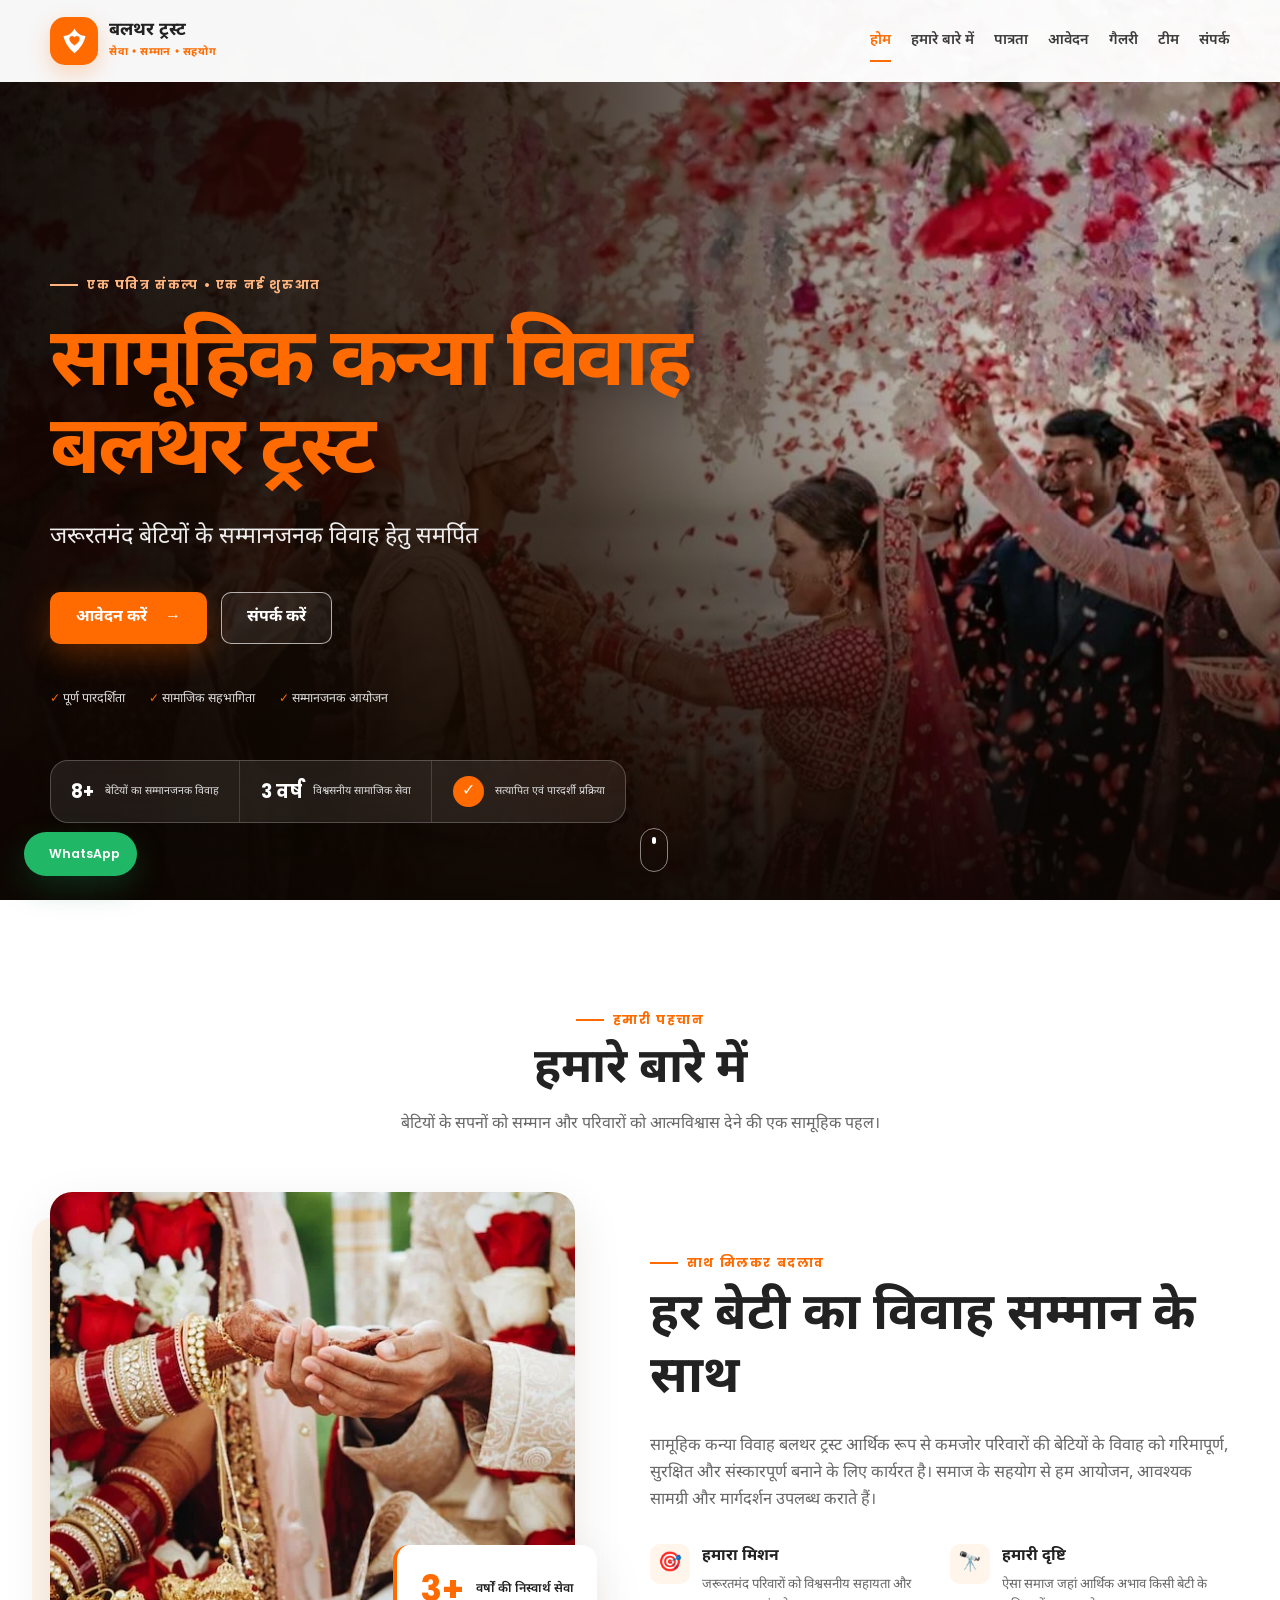
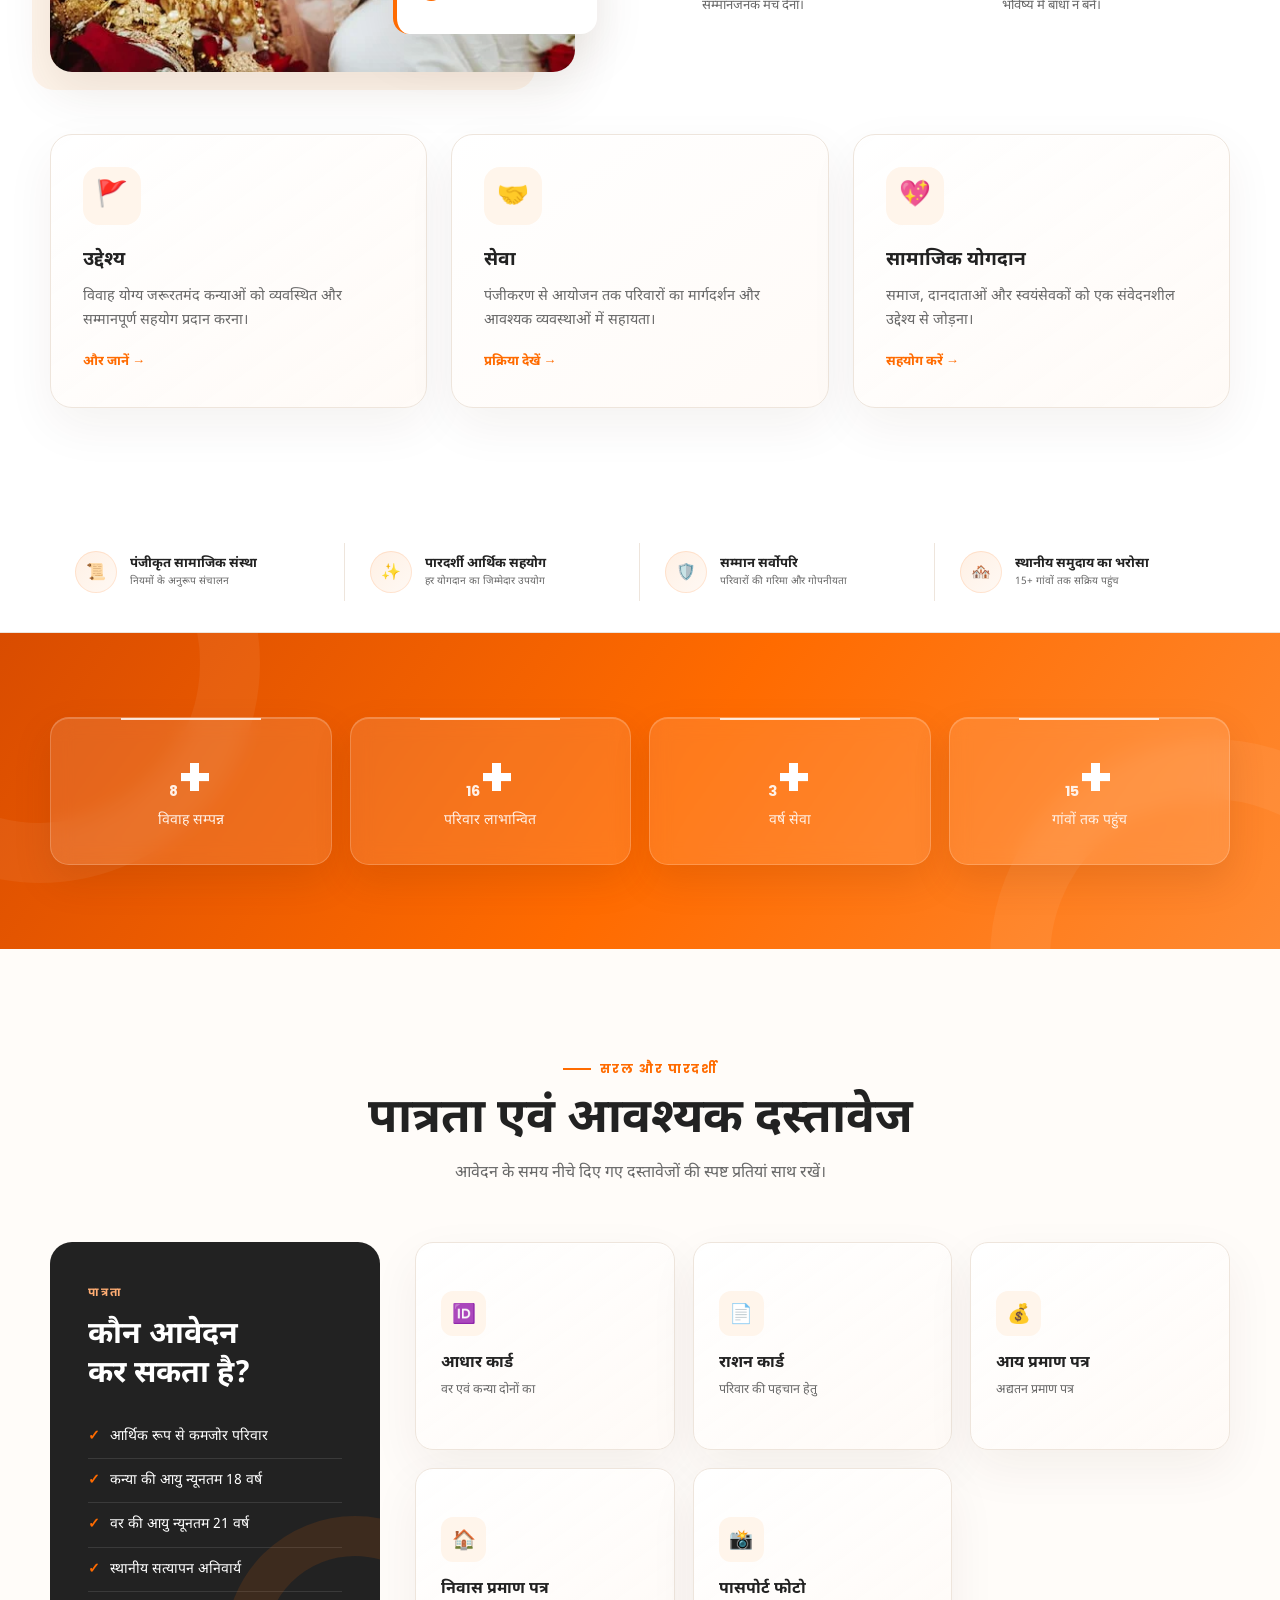
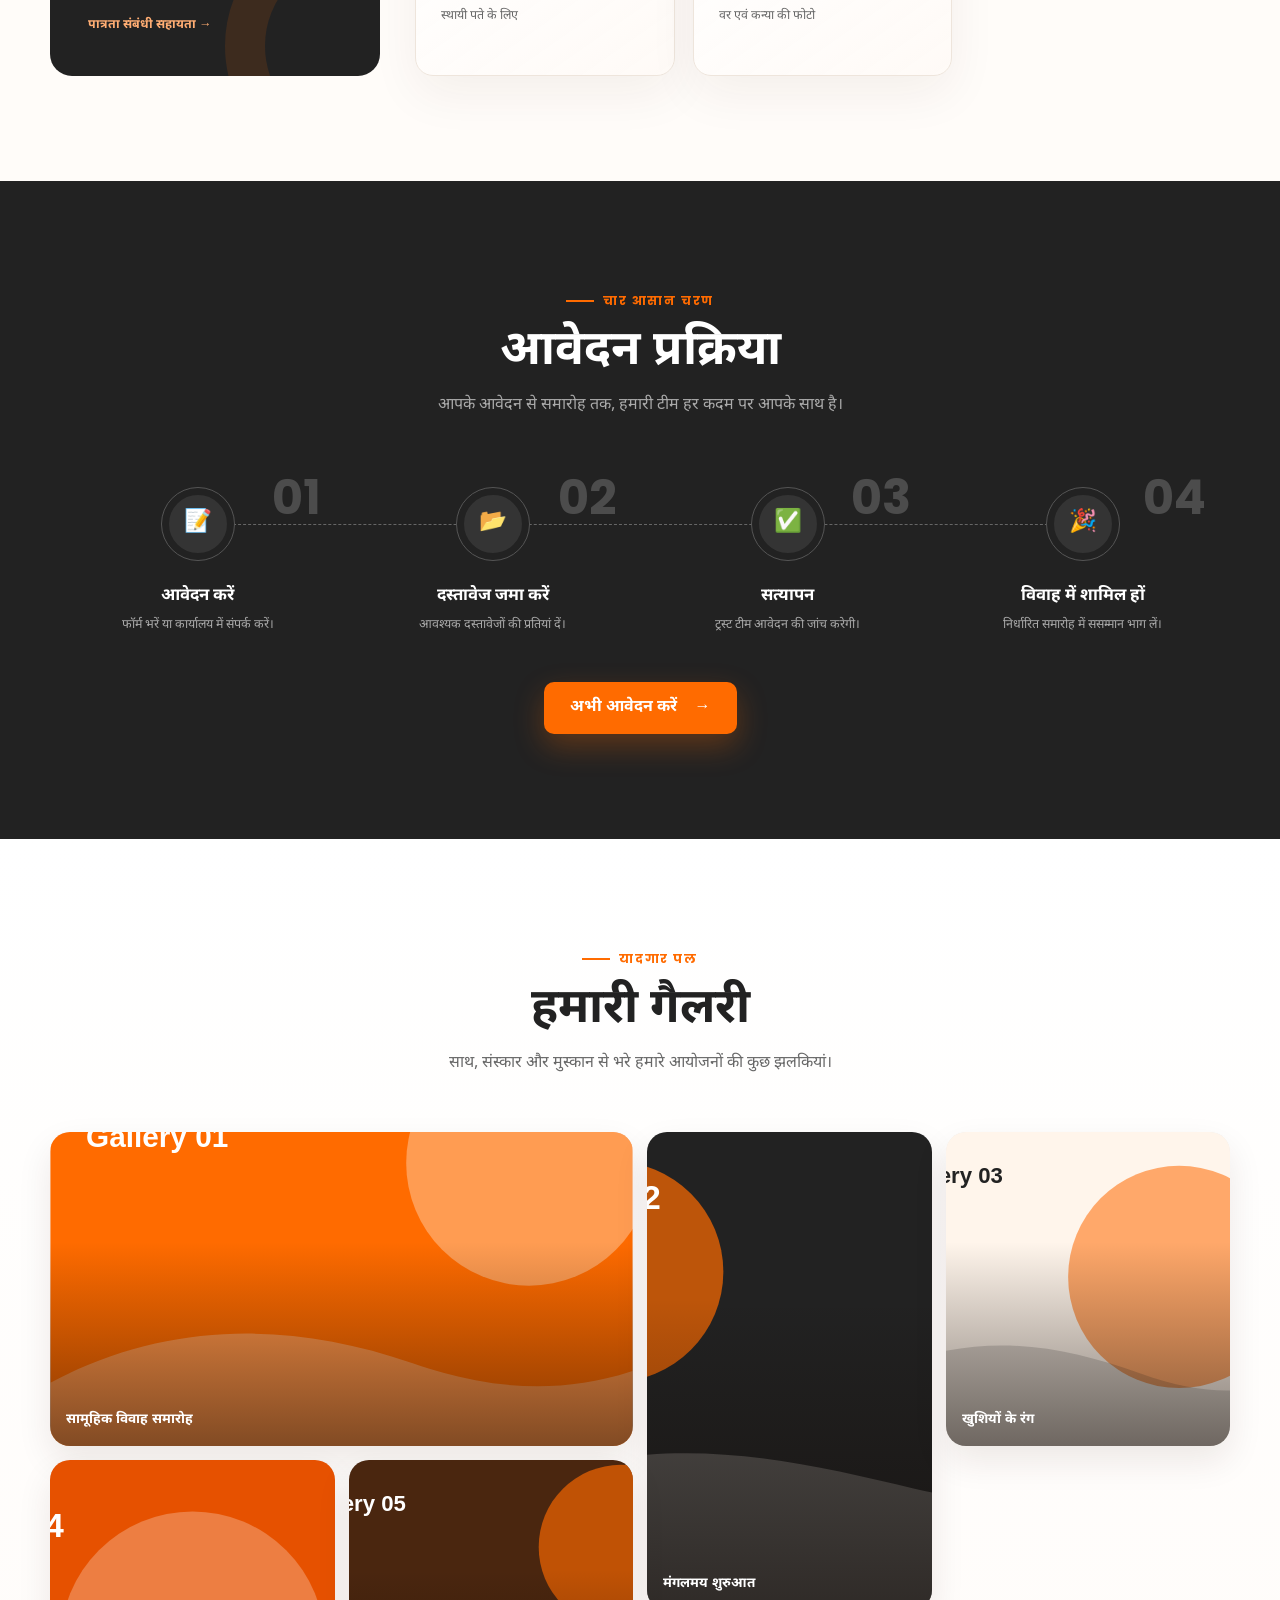
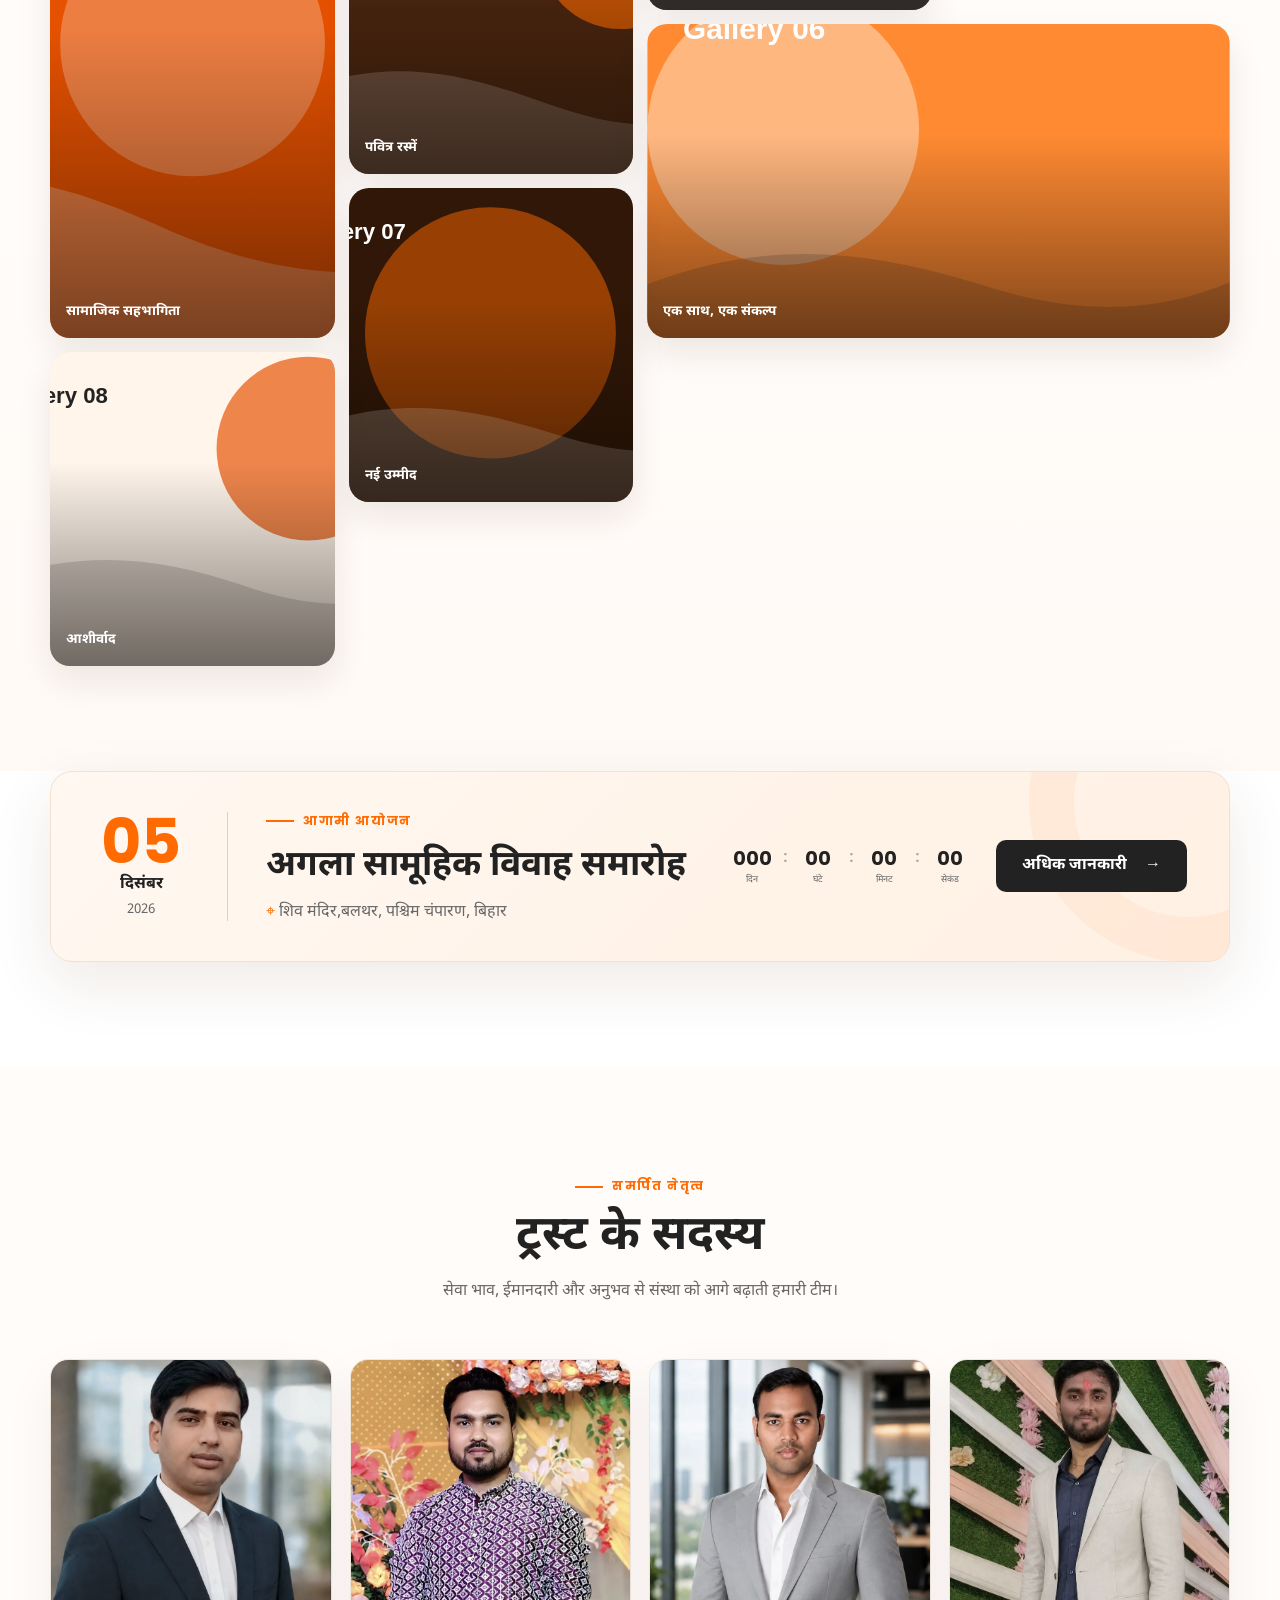
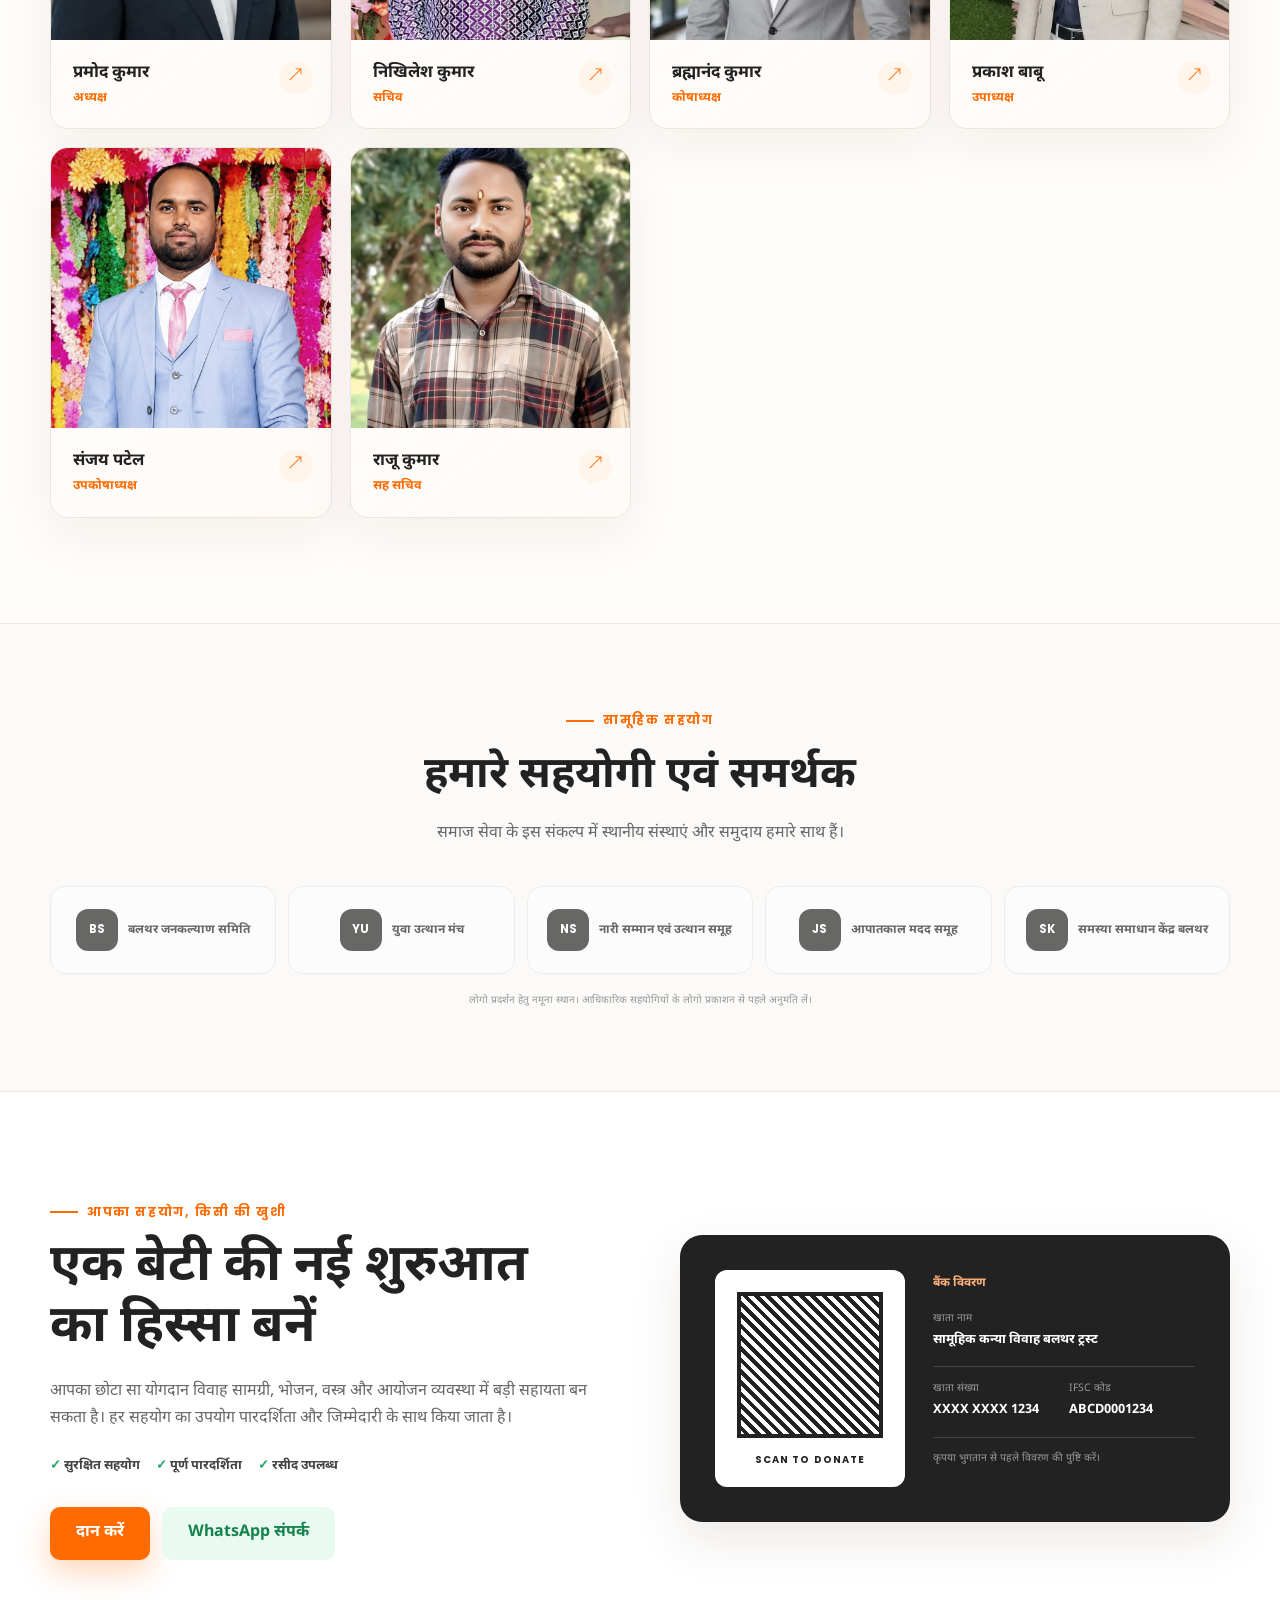
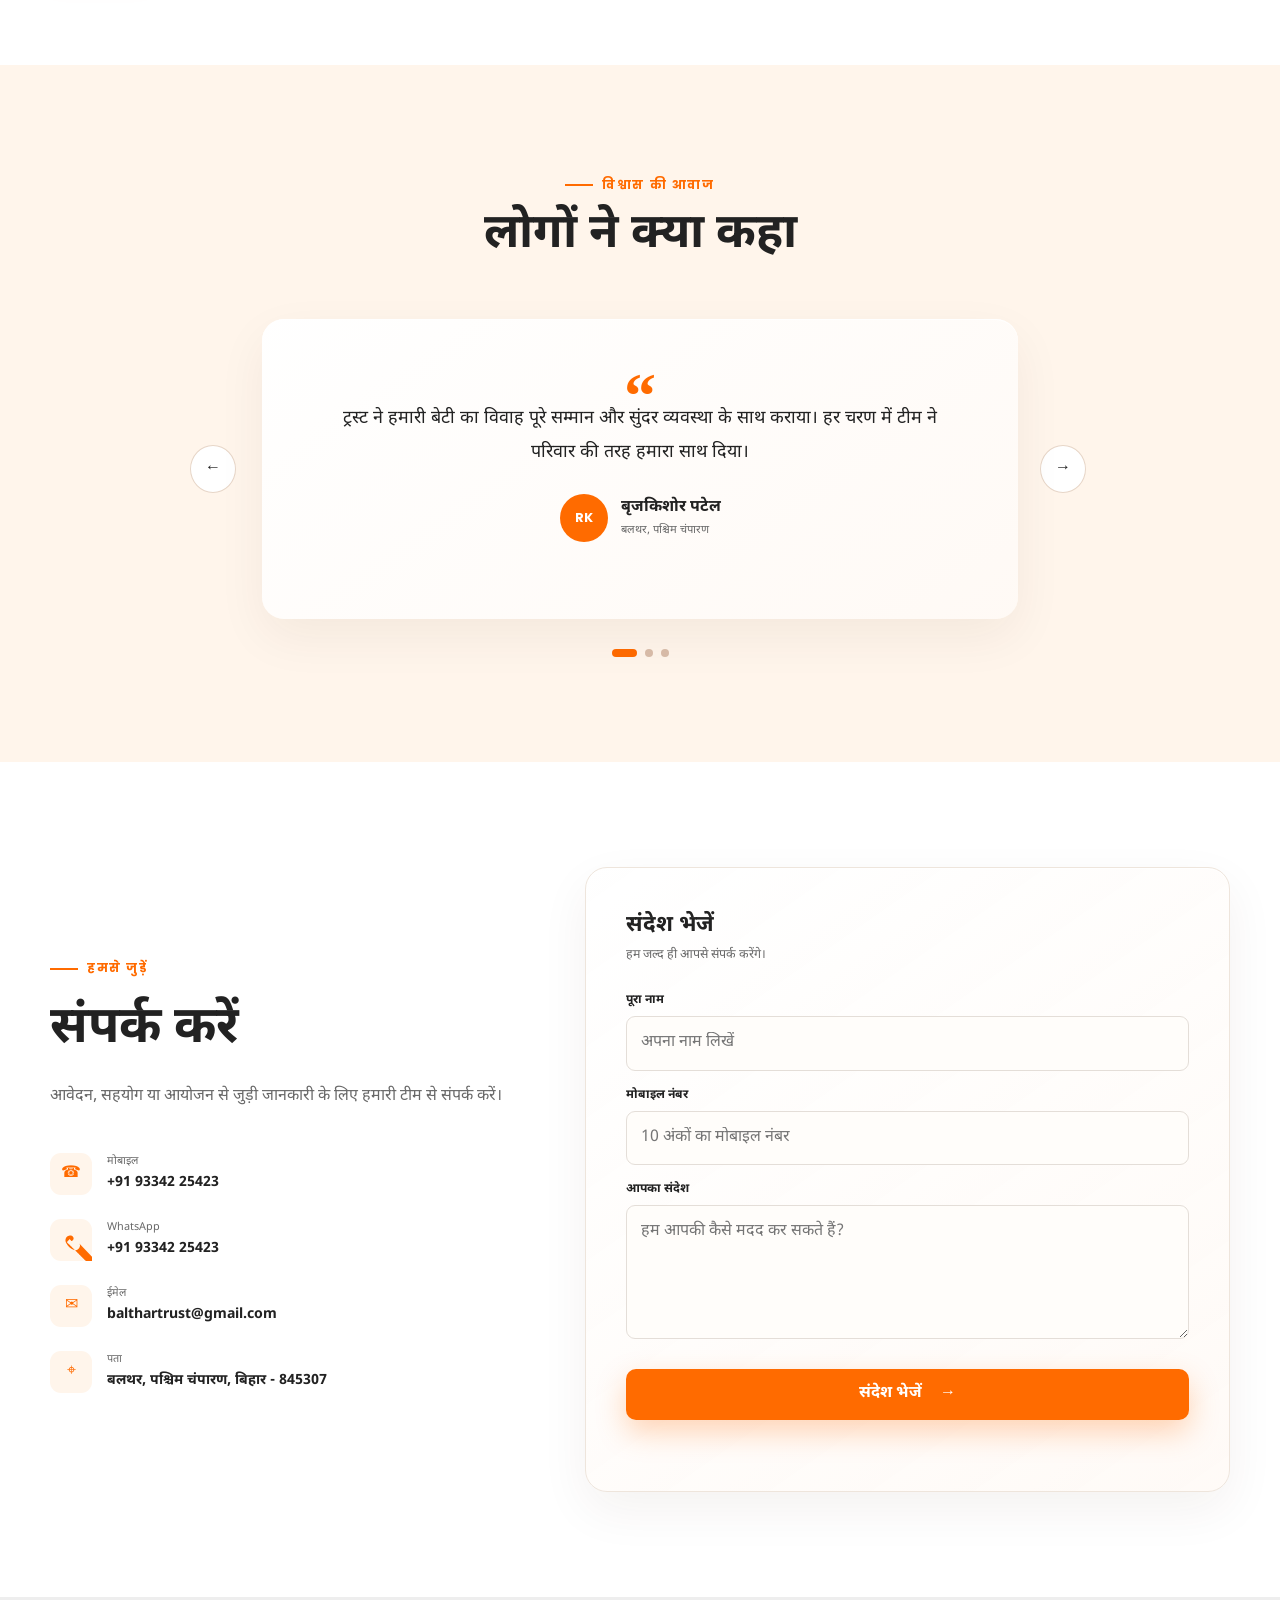
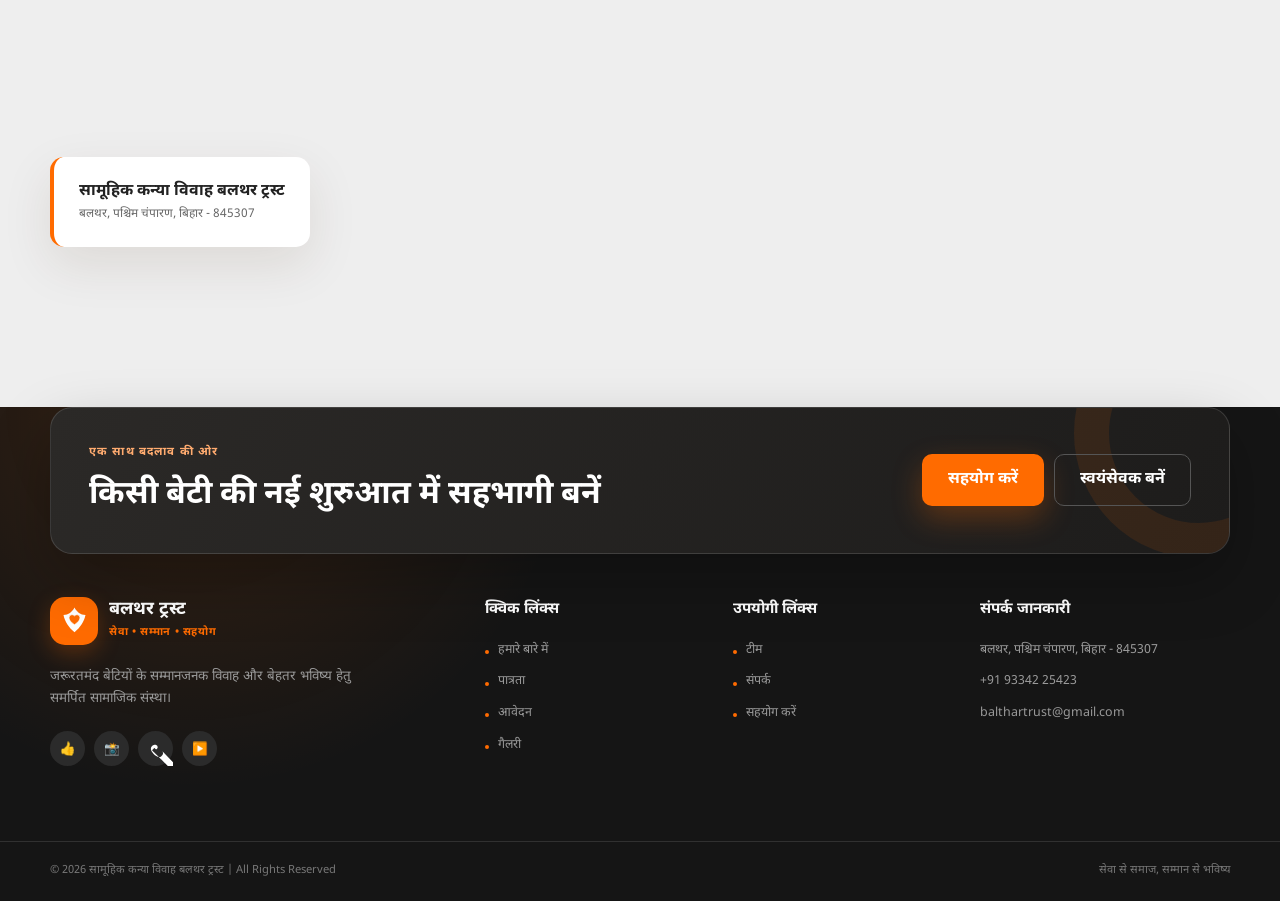
==== commit b9005cf7: "Update website content and team images" ====
--- a/index.html
+++ b/index.html
@@ -174,7 +174,7 @@
   </footer>
 
   <!-- FLOATING ACTIONS -->
-  <a class="whatsapp-float js-whatsapp-link" href="#" target="_blank" rel="noopener" aria-label="WhatsApp पर संपर्क करें">◉<span>WhatsApp</span></a>
+  <a class="whatsapp-float js-whatsapp-link" href="#" target="_blank" rel="noopener" aria-label="WhatsApp पर संपर्क करें"><svg viewBox="0 0 24 24" fill="currentColor"><path d="M16.75 13.96c.25.41.41.83.41 1.25 0 .41-.17.83-.41 1.25-.25.41-.58.75-.92 1s-.75.41-1.17.41c-.41 0-.83-.08-1.25-.25-.41-.17-.75-.33-1.17-.58-.41-.25-.83-.58-1.17-.92s-.67-.75-1-1.17c-.33-.41-.58-.83-.83-1.25s-.41-.92-.41-1.42c0-.41.08-.83.25-1.25.17-.41.41-.75.75-1 .33-.25.67-.41 1-.5.33-.08.58-.17.83-.17.25 0 .5.08.75.17.25.08.41.25.58.41.17.17.25.33.33.5.08.17.17.42.17.67 0 .25-.08.5-.17.67-.08.17-.25.33-.41.5s-.33.25-.5.25c-.17 0-.25-.08-.33-.17-.08-.08-.17-.17-.25-.25-.08-.08-.17-.17-.25-.25-.08-.08-.17-.17-.25-.25h-.08c-.08 0-.17.08-.25.17-.08.08-.17.17-.25.25-.08.08-.17.17-.25.25l-.17.17c-.08.08-.17.17-.25.25-.08.08-.17.17-.25.25-.08.08-.17.17-.17.25s.08.17.17.25c.08.08.17.17.25.25.08.08.17.17.25.25.08.08.17.17.25.25.08.08.17.17.25.25.08.08.17.08.25.17.08.08.17.17.25.25.08.08.17.17.25.25.08.08.17.17.25.25.08.08.17.17.25.25.08.08.17.17.25.25.08.08.17.17.25.25.08.08.17.17.25.25.08.08.17.17.25.25.08.08.17.17.25.25.08.08.17.17.25.25.08.08.17.17.25.25.08.08.17.17.25.25.08.08.17.17.25.25.08.08.17.17.25.25.08.08.17.17.25.25.08.08.17.17.25.25.08.08.17.17.25.25.08.08.17.17.25.25.08.08.17.17.25.25.08.08.17.17.25.25.08.08.17.17.25.25.08.08.17.17.25.25.08.08.17.17.25.25.08.08.17.17.25.25.08.08.17.17.25.25.08.08.17.17.25.25.08.08.17.17.25.25.08.08.17.17.25.25.08.08.17.17.25.25.08.08.17.17.25.25.08.08.17.17.25.25.08.08.17.17.25.25.08.08.17.17.25.25.08.08.17.17.25.25.08.08.17.17.25.25.08.08.17.17.25.25.08.08.17.17.25.25.08.08.17.17.25.25.08.08.17.17.25.25.08.08.17.17.25.25.08.08.17.17.25.25.08.08.17.17.25.25.08.08.17.17.25.25.08.08.17.17.25.25.08.08.17.17.25.25.08.08.17.17.25.25.08.08.17.17.25.25.08.08.17.17.25.25.08.08.17.17.25.25.08.08.17.17.25.25.08.08.17.17.25.25.08.08.17.17.25.25.08.08.17.17.25.25.08.08.17.17.25.25.08.08.17.17.25.25.08.08.17.17.25.25.08.08.17.17.25.25.08.08.17.17.25.25.08.08.17.17.25.25.08.08.17.17.25.25.08.08.17.17.25.25.08.08.17.17.25.25.08.08.17.17.25.25.08.08.17.17.25.25.08.08.17.17.25.25.08.08.17.17.25.25.08.08.17.17.25.25.08.08.17.17.25.25.08.08.17.17.25.25.08.08.17.17.25.25.08.08.17.17.25.25.08.08.17.17.25.25.08.08.17.17.25.25.08.08.17.17.25.25.08.08.17.17.25.25.08.08.17.17.25.25.08.08.17.17.25.25.08.08.17.17.25.25.08.08.17.17.25.25.08.08.17.17.25.25.08.08.17.17.25.25.08.08.17.17.25.25.08.08.17.17.25.25.08.08.17.17.25.25.08.08.17.17.25.25.08.08.17.17.25.25.08.08.17.17.25.25.08.08.17.17.25.25.08.08.17.17.25.25.08.08.17.17.25.25.08.08.17.17.25.25.08.08.17.17.25.25.08.08.17.17.25.25.08.08.17.17.25.25.08.08.17.17.25.25.08.08.17.17.25.25.08.08.17.17.25.25.08.08.17.17.25.25.08.08.17.17.25.25.08.08.17.17.25.25.08.08.17.17.25.25.08.08.17.17.25.25.08.08.17.17.25.25.08.08.17.17.25.25.08.08.17.17.25.25.08.08.17.17.25.25.08.08.17.17.25.25.08.08.17.17.25.25.08.08.17.17.25.25.08.08.17.17.25.25.08.08.17.17.25.25.08.08.17.17.25.25.08.08.17.17.25.25.08.08.17.17.25.25.08.08.17.17.25.25.08.08.17.17.25.25.08.08.17.17.25.25.08.08.17.17.25.25.08.08.17.17.25.25.08.08.17.17.25.25.08.08.17.17.25.25.08.08.17.17.25.25.08.08.17.17.25.25.08.08.17.17.25.25.08.08.17.17.25.25.08.08.17.17.25.25.08.08.17.17.25.25.08.08.1-1.17.41-1.17 1.17-.75 2.33-.5 3.5.58 1.17 1.08 1.75 2.42 1.75 3.92 0 1.5-.58 2.83-1.75 3.92-1.17 1.08-2.5 1.67-4.08 1.67-1.58 0-3-.58-4.17-1.75-1.17-1.17-1.75-2.5-1.75-4.08 0-1.5.58-2.92 1.75-4.08 1.17-1.17 2.5-1.75 4.08-1.75 1.5 0 2.83.58 4.08 1.75Z"/></svg><span>WhatsApp</span></a>
   <button class="back-to-top" type="button" aria-label="ऊपर जाएं">↑</button>
 
   <!-- GALLERY LIGHTBOX -->
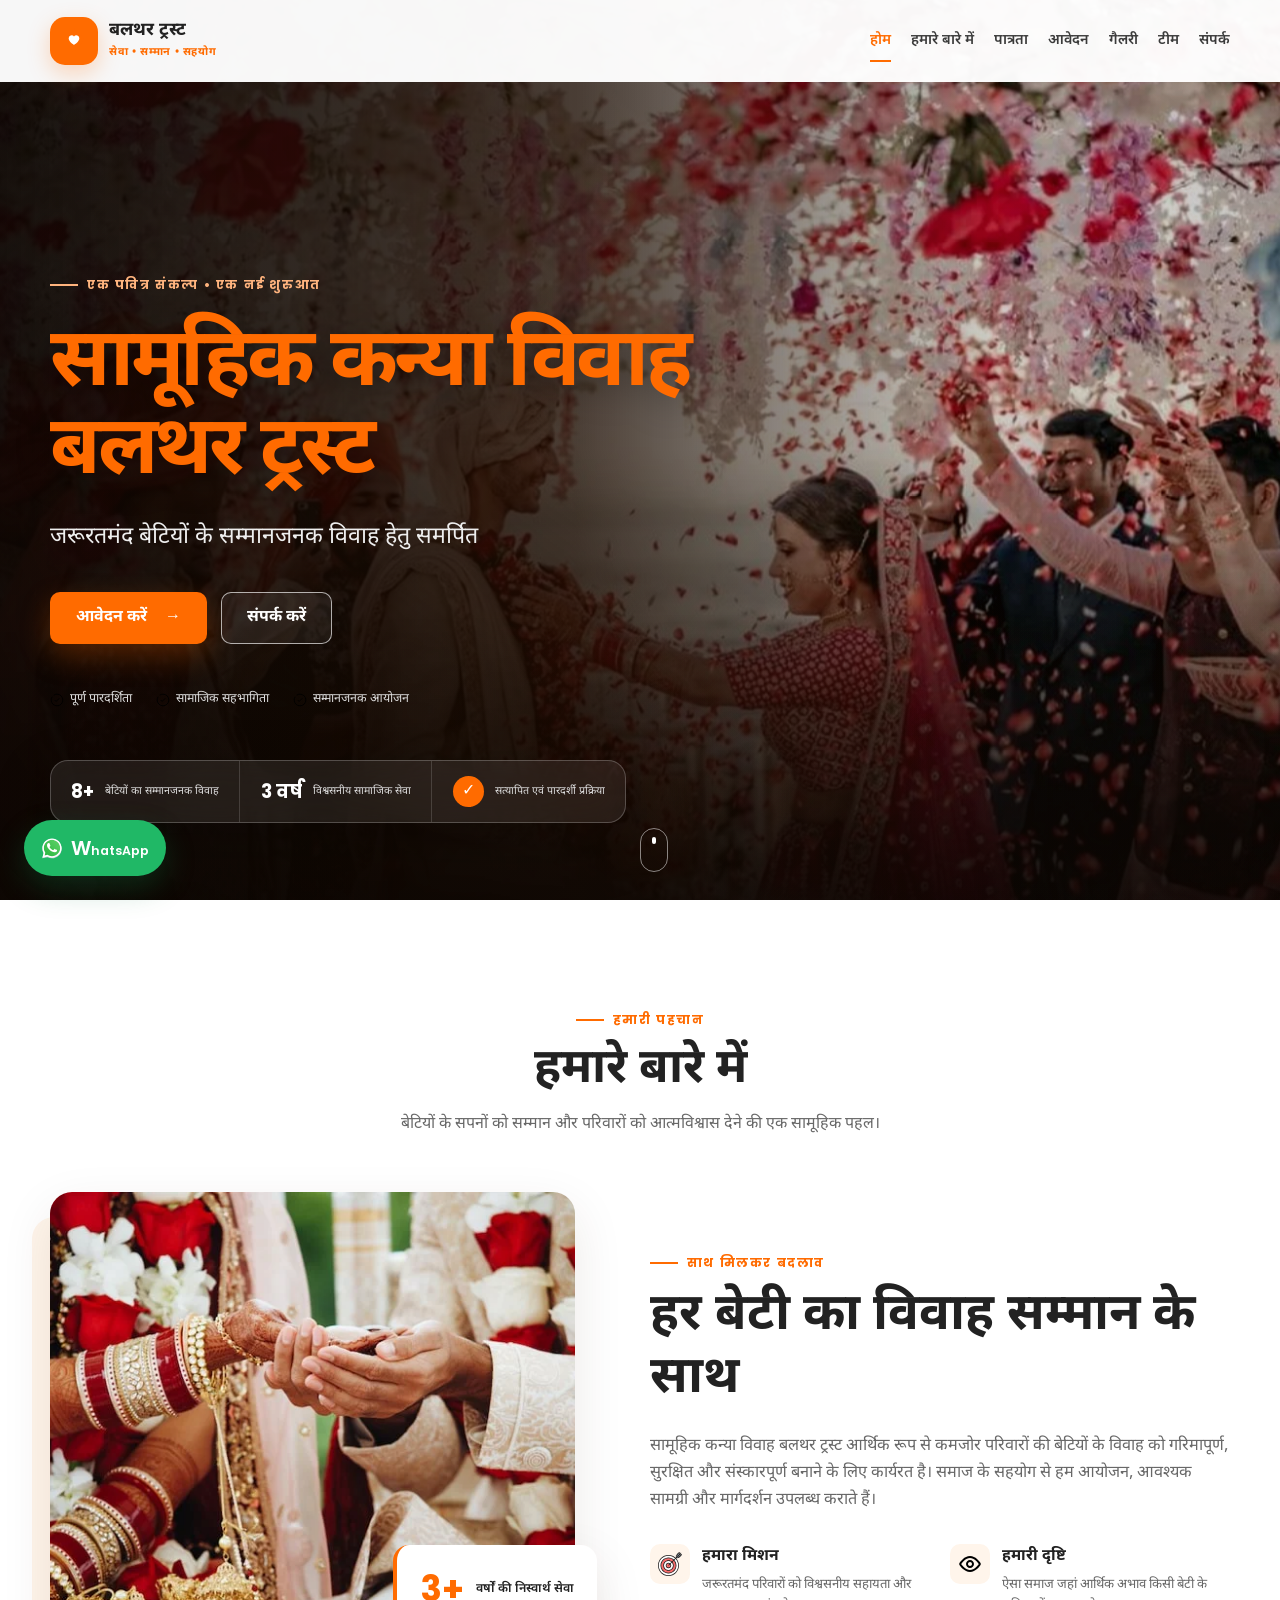
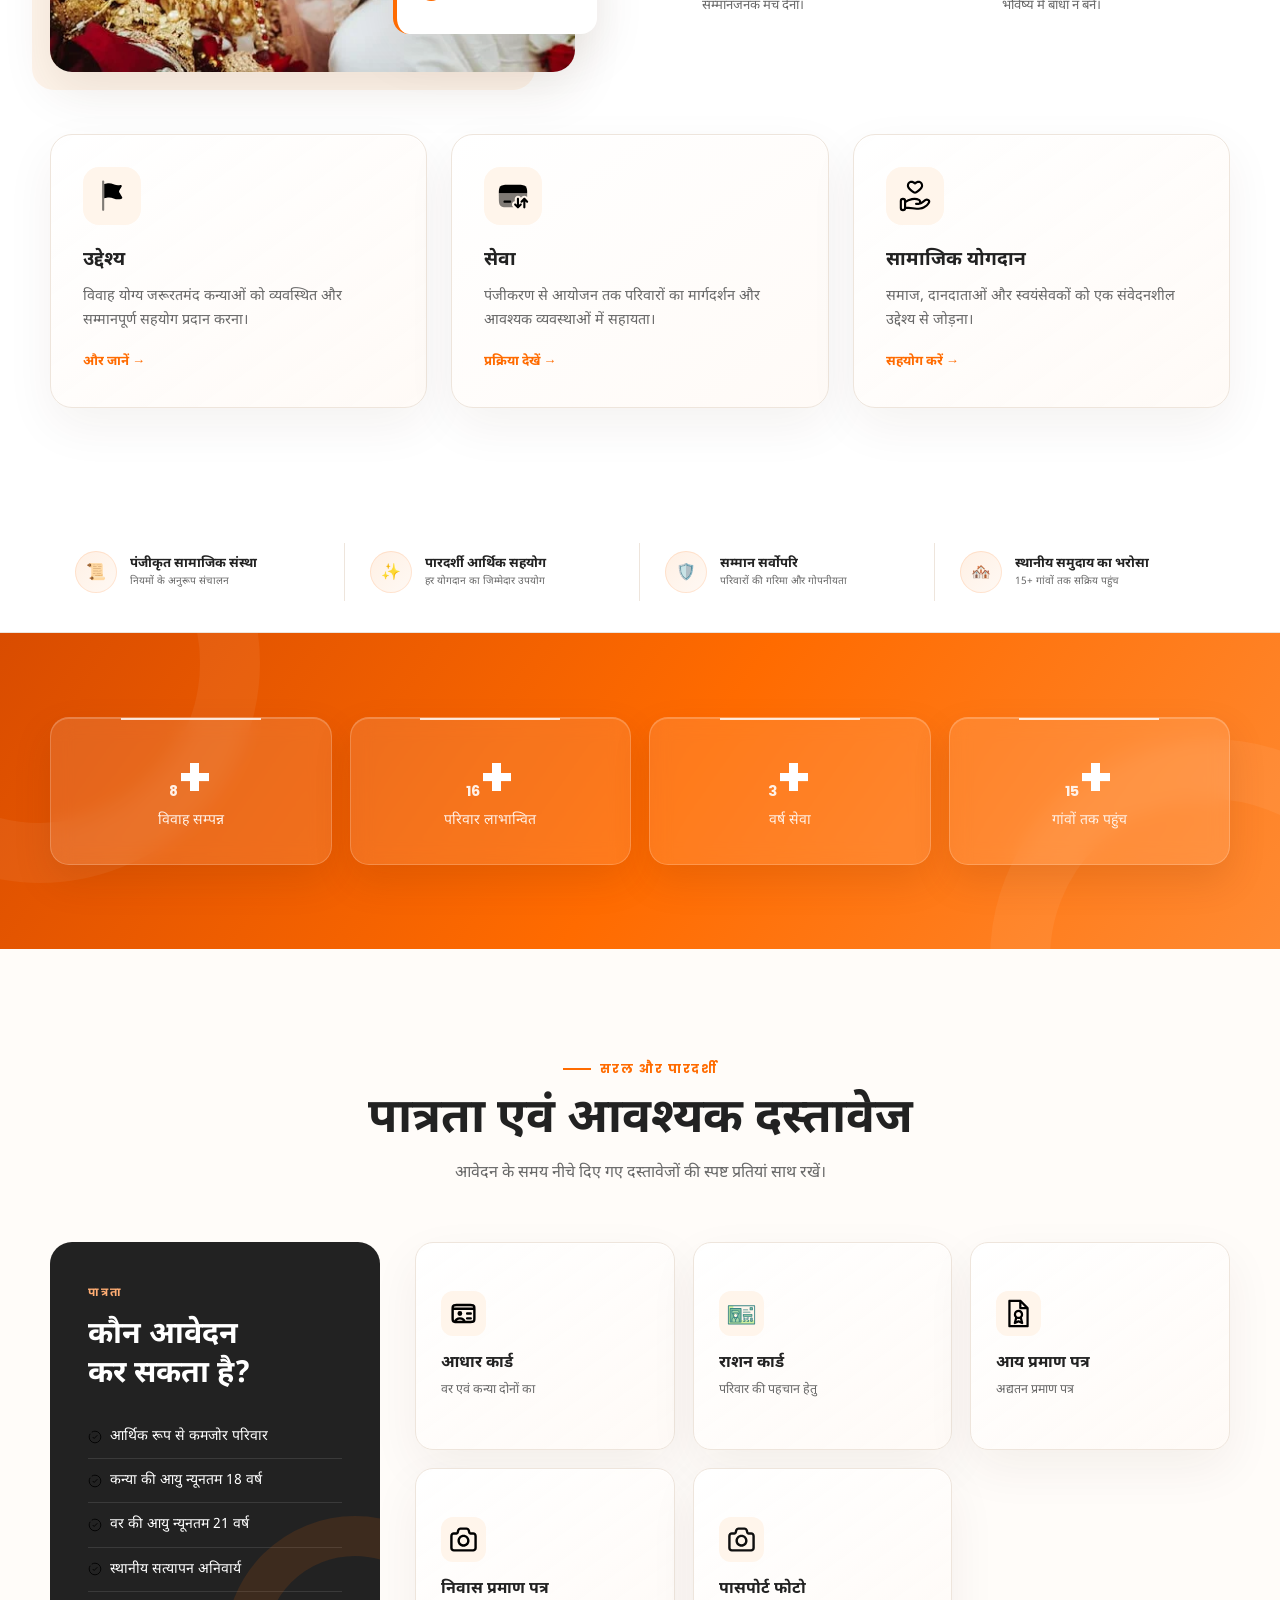
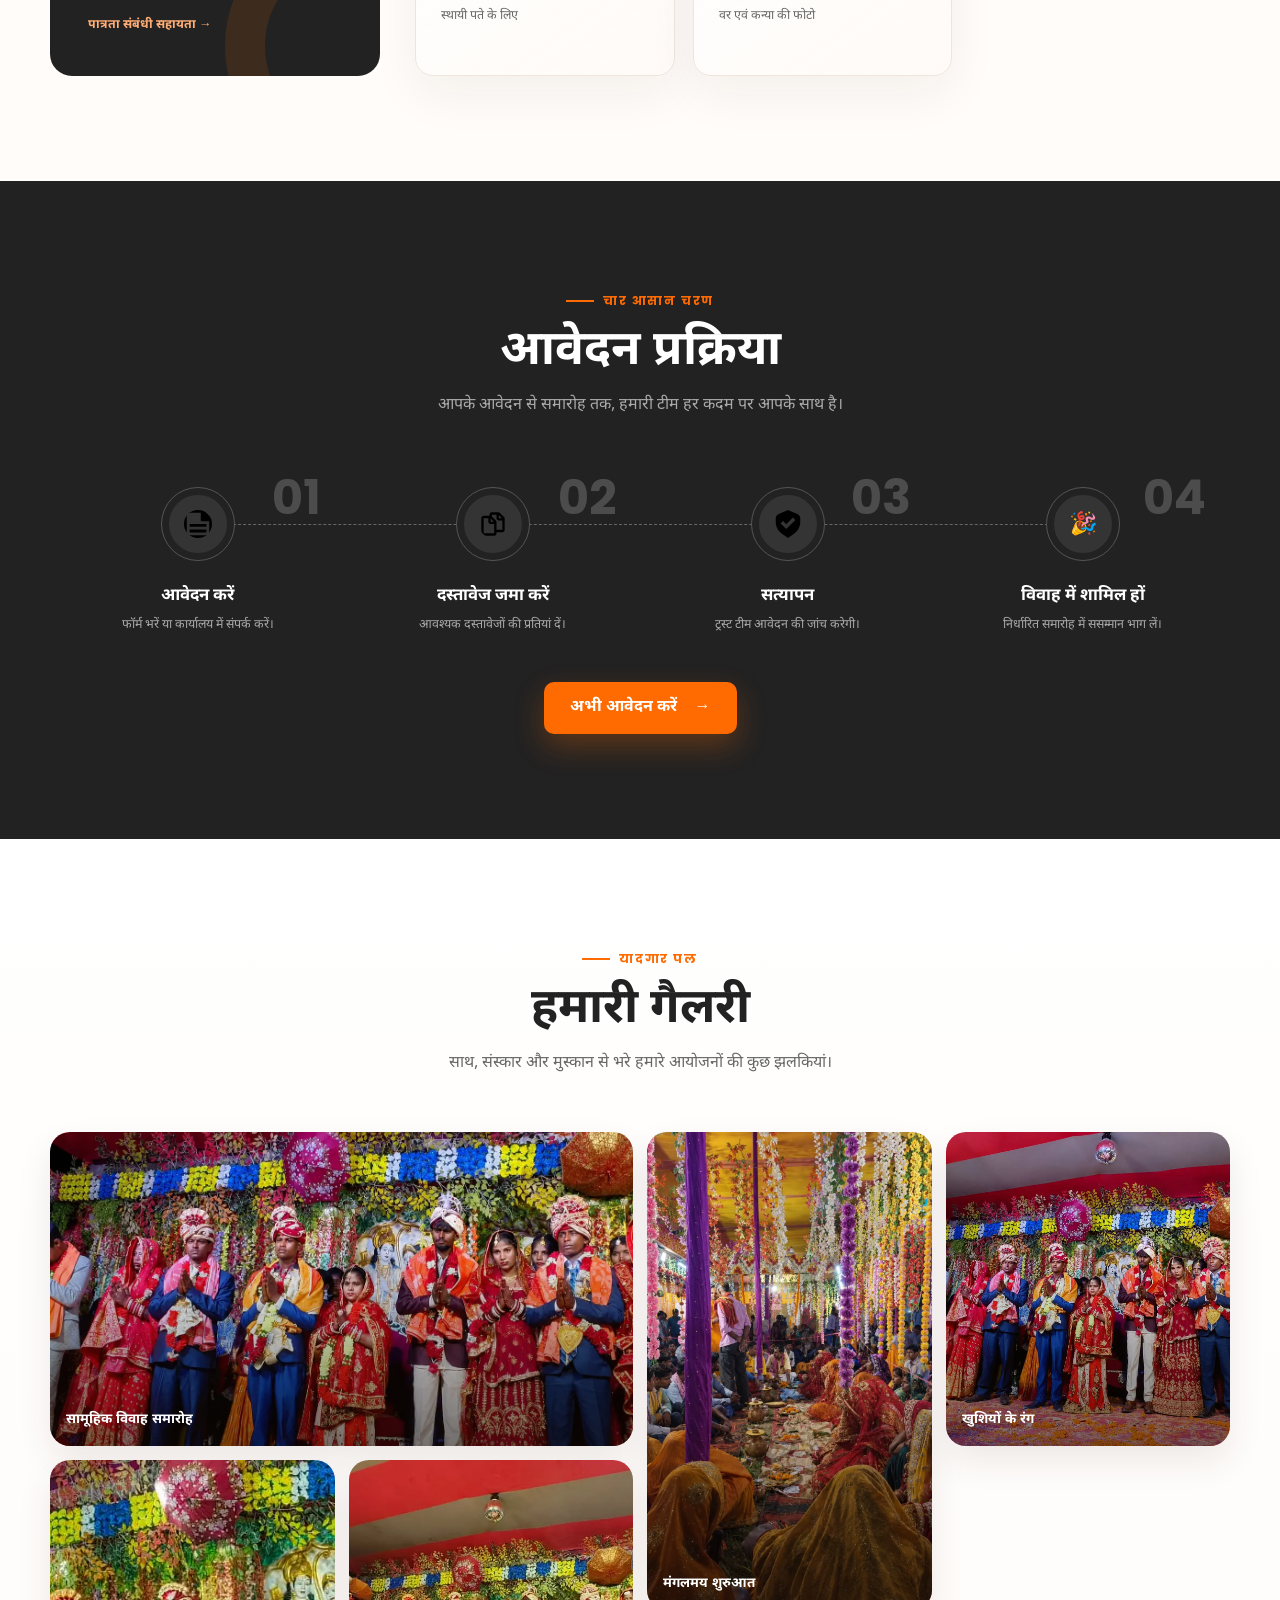
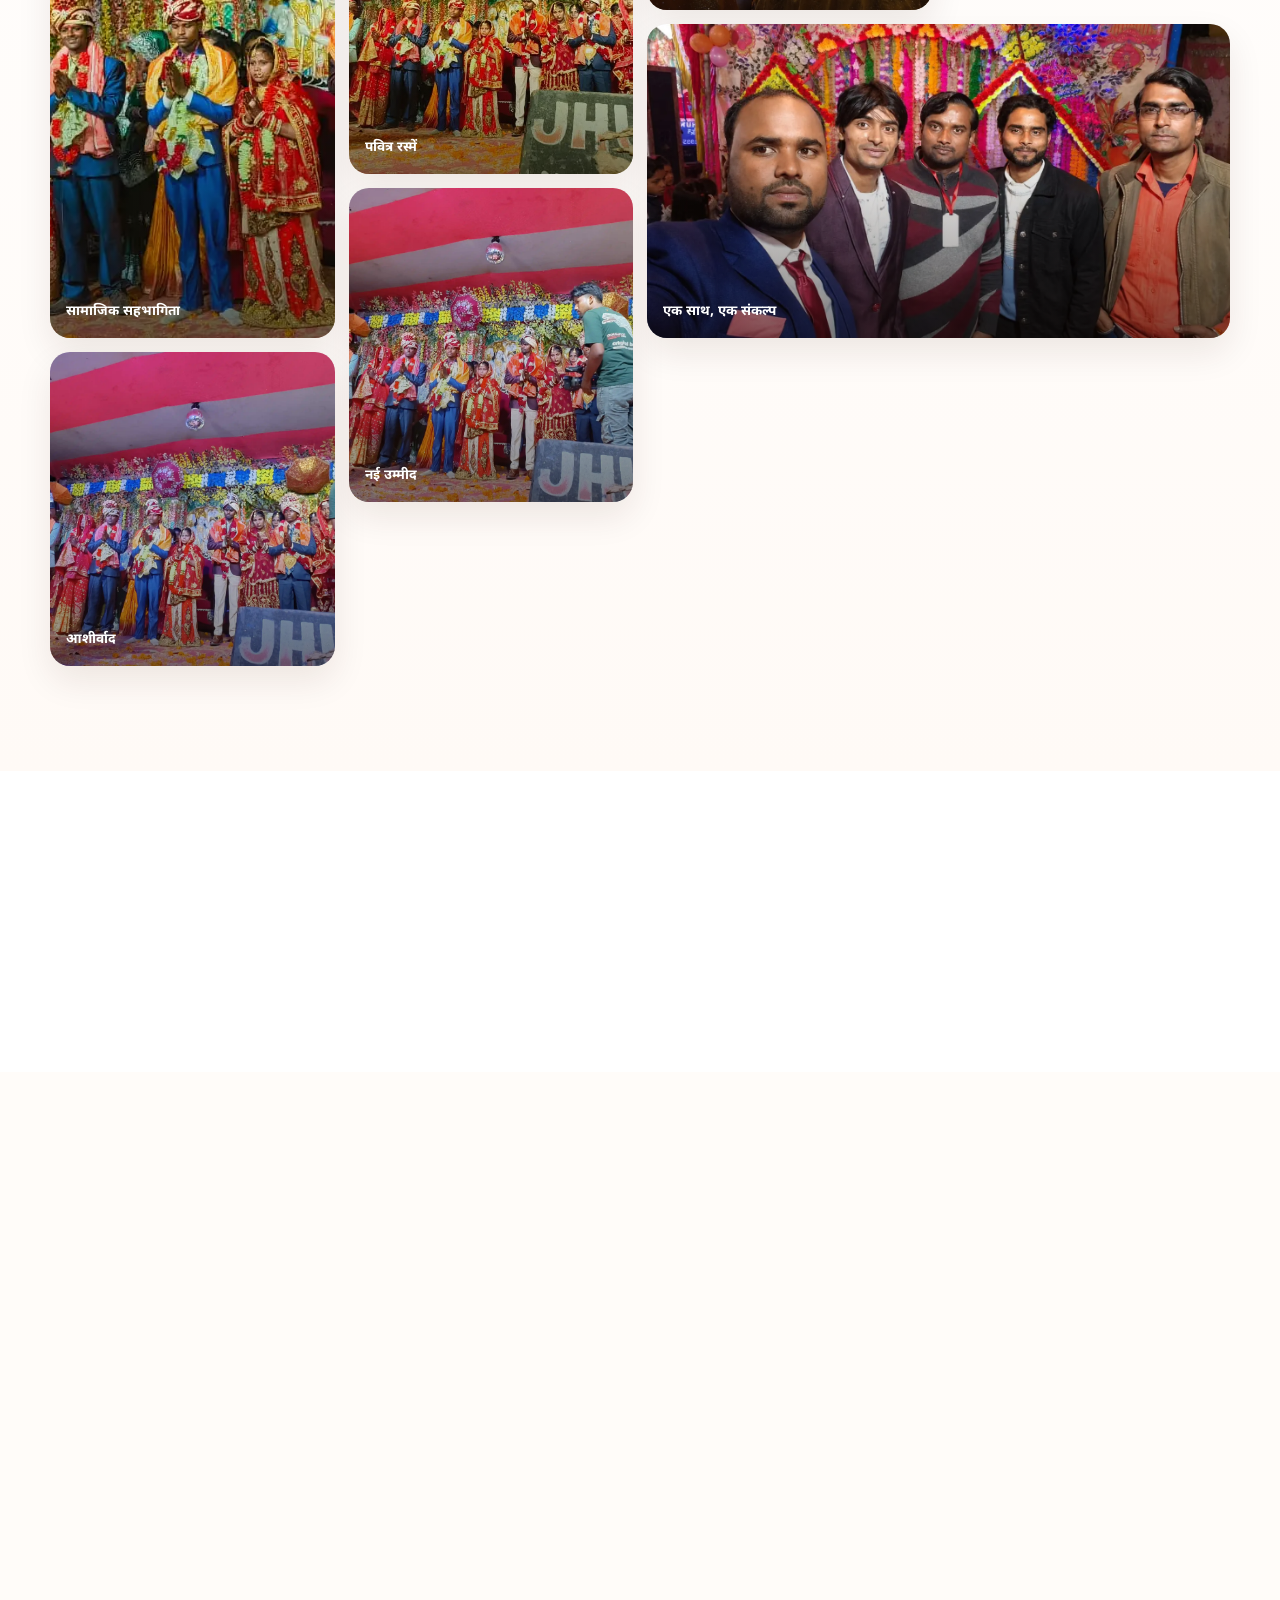
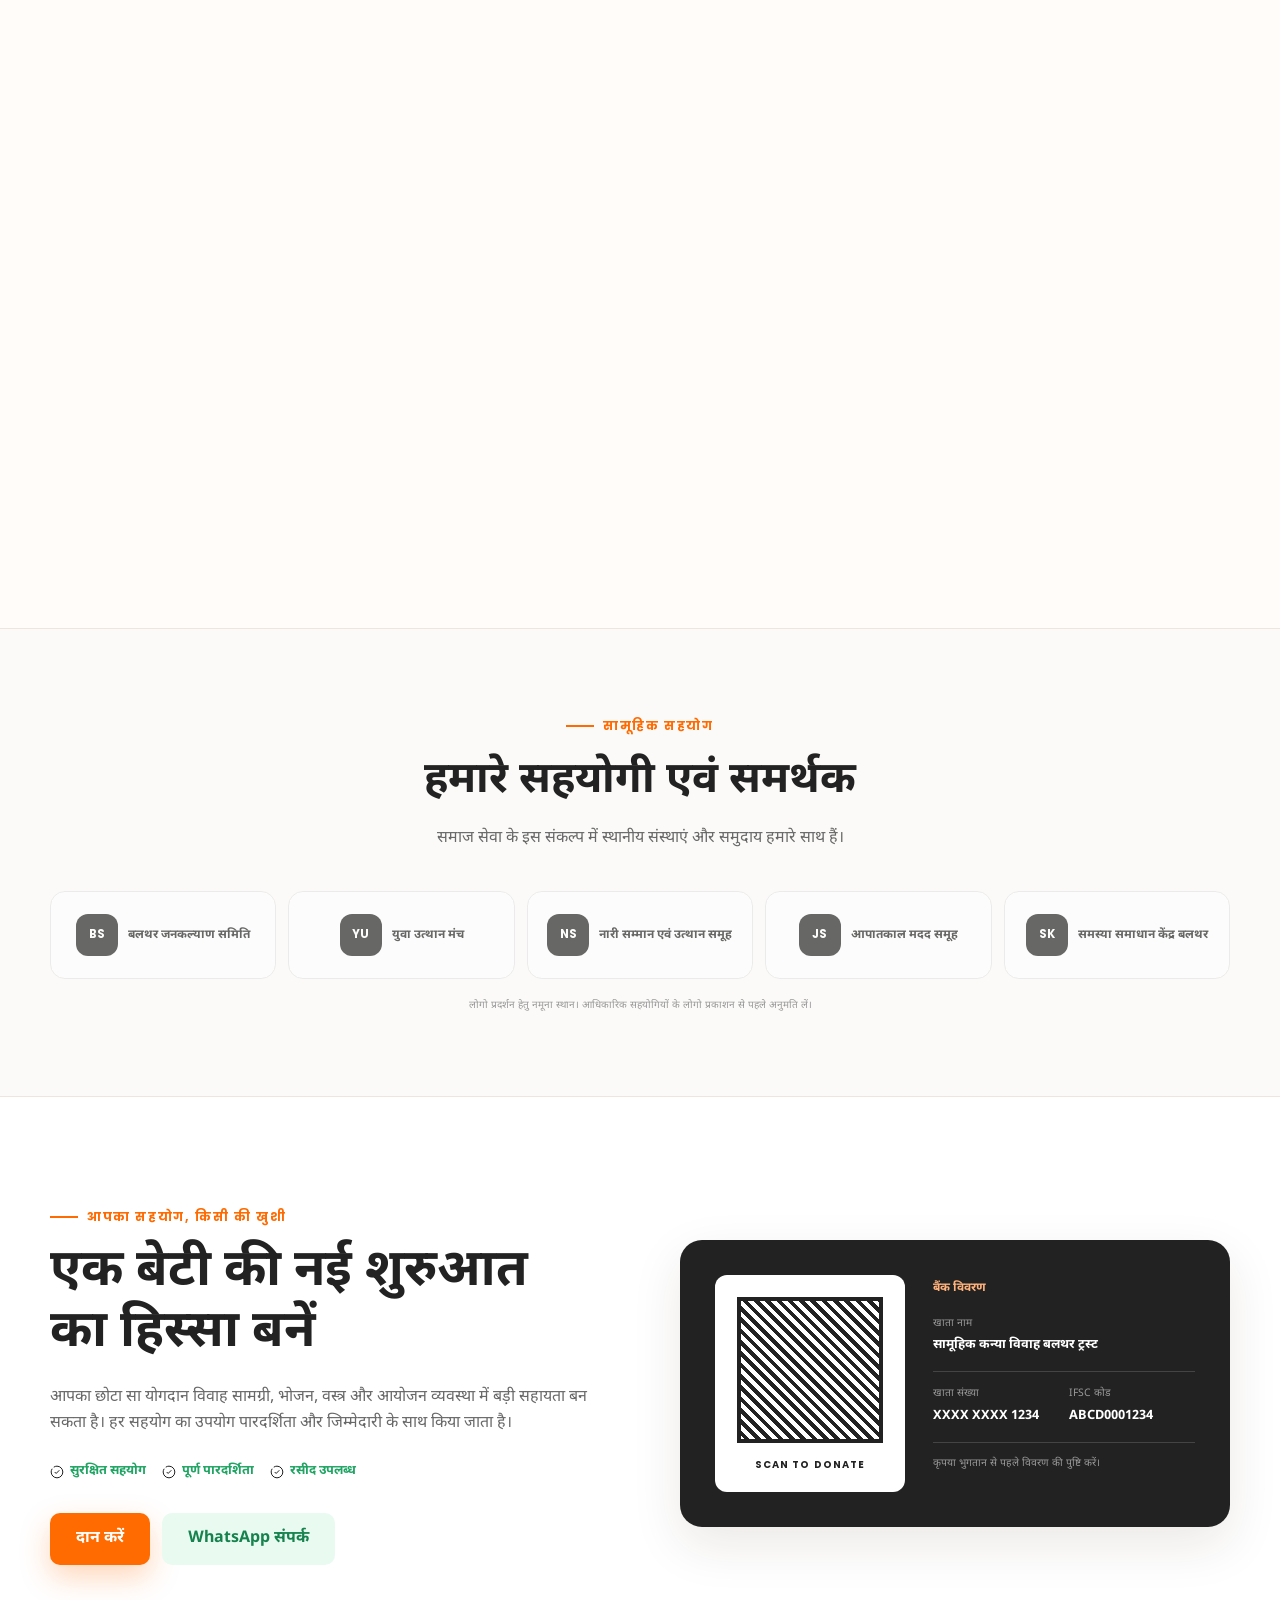
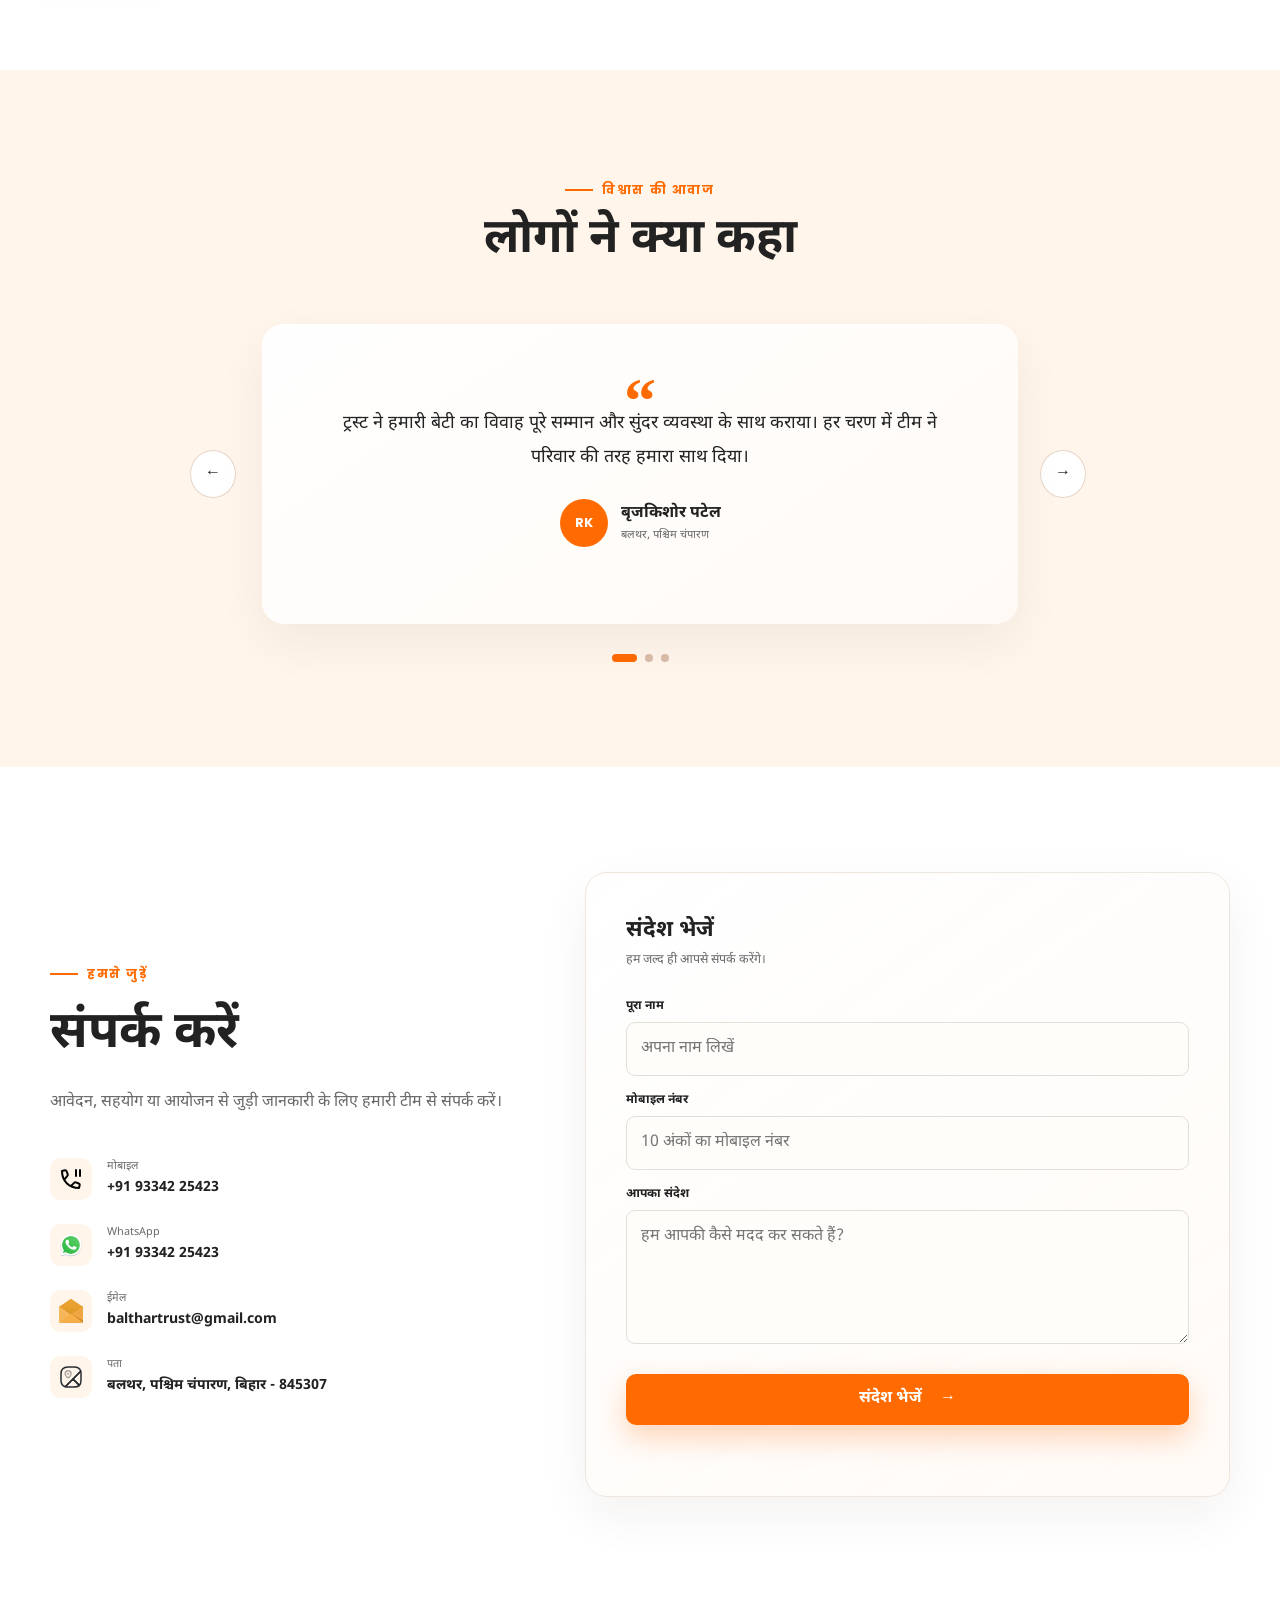
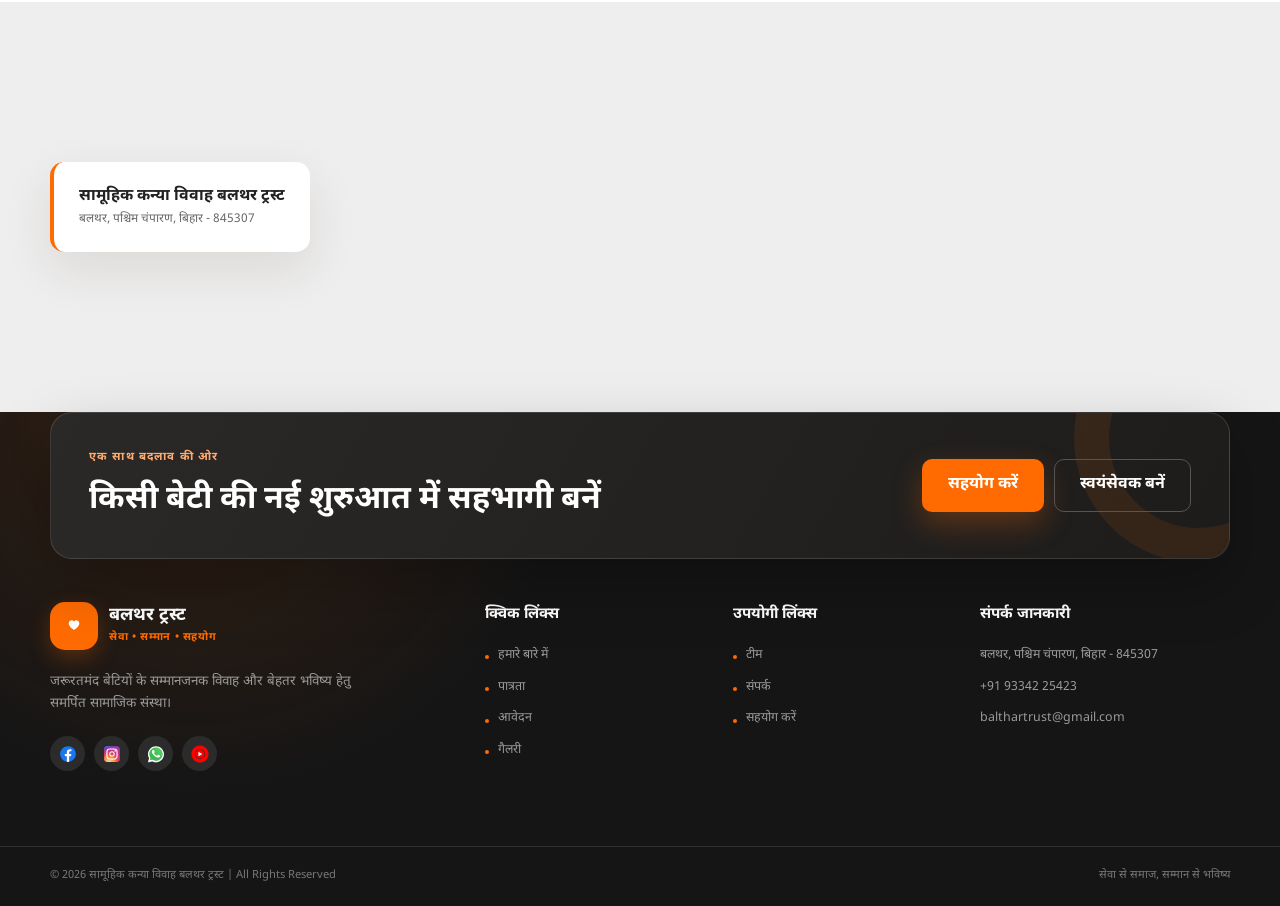
==== commit 30a5c53d: "Organize icons and optimize gallery assets" ====
--- a/index.html
+++ b/index.html
@@ -22,16 +22,44 @@
     card by copying one complete object inside the relevant array.
     ================================================================
   -->
+  <!-- Primary Meta Tags -->
   <meta charset="UTF-8">
   <meta name="viewport" content="width=device-width, initial-scale=1.0">
+  <title>बलथर ट्रस्ट: सामूहिक कन्या विवाह | सेवा, सम्मान और सहयोग</title>
+  <meta name="description" content="सामूहिक कन्या विवाह बलथर ट्रस्ट एक पंजीकृत NGO है जो बिहार के जरूरतमंद परिवारों की बेटियों के सम्मानजनक विवाह हेतु समर्पित है।">
+  <meta name="keywords" content="सामूहिक विवाह, कन्या विवाह, बलथर ट्रस्ट, NGO, बिहार, सामाजिक संस्था, जरूरतमंद, बेटी विवाह, Balthar Trust, mass wedding, community wedding">
+  <meta name="author" content="सामूहिक कन्या विवाह बलथर ट्रस्ट">
+  <meta name="robots" content="index, follow">
   <meta name="theme-color" content="#ff6b00">
-  <meta name="description" content="सामूहिक कन्या विवाह बलथर ट्रस्ट जरूरतमंद बेटियों के सम्मानजनक विवाह हेतु समर्पित संस्था है।">
+
+  <!-- Favicon -->
+  <link rel="icon" href="assets/icons/favicon.ico" sizes="any">
+  <link rel="icon" href="assets/icons/favicon.svg" type="image/svg+xml">
+  <link rel="apple-touch-icon" href="assets/icons/apple-touch-icon.png">
+
+  <!-- Canonical URL -->
+  <link rel="canonical" href="https://balthartrust.in/">
+
+  <!-- Open Graph / Facebook -->
   <meta property="og:type" content="website">
-  <meta property="og:title" content="सामूहिक कन्या विवाह बलथर ट्रस्ट">
-  <meta property="og:description" content="जरूरतमंद बेटियों के सम्मानजनक विवाह हेतु समर्पित">
-  <title>सामूहिक कन्या विवाह बलथर ट्रस्ट | सेवा, सम्मान और सहयोग</title>
+  <meta property="og:url" content="https://balthartrust.in/">
+  <meta property="og:title" content="बलथर ट्रस्ट: सामूहिक कन्या विवाह | सेवा, सम्मान और सहयोग">
+  <meta property="og:description" content="एक पंजीकृत NGO जो बिहार के जरूरतमंद परिवारों की बेटियों के सम्मानजनक विवाह हेतु समर्पित है।">
+  <meta property="og:image" content="https://balthartrust.in/assets/images/og-image.png">
+  <meta property="og:site_name" content="सामूहिक कन्या विवाह बलथर ट्रस्ट">
+  <meta property="og:locale" content="hi_IN">
+
+  <!-- Twitter -->
+  <meta name="twitter:card" content="summary_large_image">
+  <meta name="twitter:url" content="https://balthartrust.in/">
+  <meta name="twitter:title" content="बलथर ट्रस्ट: सामूहिक कन्या विवाह | सेवा, सम्मान और सहयोग">
+  <meta name="twitter:description" content="एक पंजीकृत NGO जो बिहार के जरूरतमंद परिवारों की बेटियों के सम्मानजनक विवाह हेतु समर्पित है।">
+  <meta name="twitter:image" content="https://balthartrust.in/assets/images/og-image.png">
+
+  <!-- Performance -->
   <link rel="preconnect" href="https://fonts.googleapis.com">
   <link rel="preconnect" href="https://fonts.gstatic.com" crossorigin>
+  <link rel="dns-prefetch" href="https://fonts.googleapis.com">
   <link href="https://fonts.googleapis.com/css2?family=Noto+Sans+Devanagari:wght@400;500;600;700;800&family=Poppins:wght@400;500;600;700&display=swap" rel="stylesheet">
   <link rel="stylesheet" href="style.css">
 </head>
@@ -41,8 +69,7 @@
   <!-- LOADING SCREEN -->
   <div class="page-loader" aria-hidden="true">
     <div class="loader-emblem">
-      <span class="loader-ring"></span>
-      <svg viewBox="0 0 48 48"><path d="M24 5c3.4 6.7 8.8 10.5 16 11-2 9.7-7.4 17.9-16 25-8.6-7.1-14-15.3-16-25 7.2-.5 12.6-4.3 16-11Z"/><path class="heart" d="M24 30s-8-4.7-8-10a4.5 4.5 0 0 1 8-2.8A4.5 4.5 0 0 1 32 20c0 5.3-8 10-8 10Z"/></svg>
+      <img src="assets/icons/logo.svg" alt="Loading emblem">
     </div>
     <strong data-content="trust.shortName"></strong>
     <small data-content="trust.tagline"></small>
@@ -54,9 +81,7 @@
   <header class="site-header" id="site-header">
     <div class="container nav-wrap">
       <a class="brand" href="#home" aria-label="होम पेज">
-        <span class="brand-mark" aria-hidden="true">
-          <svg viewBox="0 0 48 48"><path d="M24 5c3.4 6.7 8.8 10.5 16 11-2 9.7-7.4 17.9-16 25-8.6-7.1-14-15.3-16-25 7.2-.5 12.6-4.3 16-11Z"/><path class="heart" d="M24 30s-8-4.7-8-10a4.5 4.5 0 0 1 8-2.8A4.5 4.5 0 0 1 32 20c0 5.3-8 10-8 10Z"/></svg>
-        </span>
+        <img class="brand-mark" src="assets/icons/logo.svg" alt="Balthar Trust Logo" aria-hidden="true">
         <span><strong data-content="trust.shortName"></strong><small data-content="trust.motto"></small></span>
       </a>
       <button class="menu-toggle" type="button" aria-label="मेनू खोलें" aria-expanded="false" aria-controls="primary-nav"><span></span><span></span><span></span></button>
@@ -85,7 +110,7 @@
       <div class="container">
         <div class="section-heading reveal"><span class="eyebrow" data-content="about.eyebrow"></span><h2 data-content="about.heading"></h2><p data-content="about.intro"></p></div>
         <div class="about-intro reveal">
-          <div class="about-image"><img id="about-image" src="" alt="" loading="lazy"><div class="experience-badge"><strong data-content="about.experienceYears"></strong><span data-content="about.experienceText"></span></div></div>
+          <div class="about-image"><img id="about-image" src="" alt="" loading="lazy" decoding="async"><div class="experience-badge"><strong data-content="about.experienceYears"></strong><span data-content="about.experienceText"></span></div></div>
           <div class="about-copy"><span class="eyebrow" data-content="about.copyEyebrow"></span><h3 data-content="about.title"></h3><p data-content="about.description"></p><div class="mission-row" id="mission-list"></div></div>
         </div>
         <div class="feature-grid" id="feature-list"></div>
@@ -165,7 +190,7 @@
   <footer class="site-footer">
     <div class="container footer-cta reveal"><div><span>एक साथ बदलाव की ओर</span><h2>किसी बेटी की नई शुरुआत में सहभागी बनें</h2></div><div><a class="btn btn-primary" href="#donate">सहयोग करें</a><a class="btn btn-footer-outline" href="#contact">स्वयंसेवक बनें</a></div></div>
     <div class="container footer-grid">
-      <div class="footer-brand"><a class="brand" href="#home"><span class="brand-mark" aria-hidden="true"><svg viewBox="0 0 48 48"><path d="M24 5c3.4 6.7 8.8 10.5 16 11-2 9.7-7.4 17.9-16 25-8.6-7.1-14-15.3-16-25 7.2-.5 12.6-4.3 16-11Z"/><path class="heart" d="M24 30s-8-4.7-8-10a4.5 4.5 0 0 1 8-2.8A4.5 4.5 0 0 1 32 20c0 5.3-8 10-8 10Z"/></svg></span><span><strong data-content="trust.shortName"></strong><small data-content="trust.motto"></small></span></a><p data-content="footer.description"></p><div class="socials" id="social-links"></div></div>
+      <div class="footer-brand"><a class="brand" href="#home"><img class="brand-mark" src="assets/icons/logo.svg" alt="Balthar Trust Logo" aria-hidden="true"><span><strong data-content="trust.shortName"></strong><small data-content="trust.motto"></small></span></a><p data-content="footer.description"></p><div class="socials" id="social-links"></div></div>
       <div><h3>क्विक लिंक्स</h3><nav class="footer-links" id="footer-primary-links"></nav></div>
       <div><h3>उपयोगी लिंक्स</h3><nav class="footer-links" id="footer-secondary-links"></nav></div>
       <div><h3>संपर्क जानकारी</h3><div class="footer-contact" id="footer-contact"></div></div>
@@ -174,12 +199,37 @@
   </footer>
 
   <!-- FLOATING ACTIONS -->
-  <a class="whatsapp-float js-whatsapp-link" href="#" target="_blank" rel="noopener" aria-label="WhatsApp पर संपर्क करें"><svg viewBox="0 0 24 24" fill="currentColor"><path d="M16.75 13.96c.25.41.41.83.41 1.25 0 .41-.17.83-.41 1.25-.25.41-.58.75-.92 1s-.75.41-1.17.41c-.41 0-.83-.08-1.25-.25-.41-.17-.75-.33-1.17-.58-.41-.25-.83-.58-1.17-.92s-.67-.75-1-1.17c-.33-.41-.58-.83-.83-1.25s-.41-.92-.41-1.42c0-.41.08-.83.25-1.25.17-.41.41-.75.75-1 .33-.25.67-.41 1-.5.33-.08.58-.17.83-.17.25 0 .5.08.75.17.25.08.41.25.58.41.17.17.25.33.33.5.08.17.17.42.17.67 0 .25-.08.5-.17.67-.08.17-.25.33-.41.5s-.33.25-.5.25c-.17 0-.25-.08-.33-.17-.08-.08-.17-.17-.25-.25-.08-.08-.17-.17-.25-.25-.08-.08-.17-.17-.25-.25h-.08c-.08 0-.17.08-.25.17-.08.08-.17.17-.25.25-.08.08-.17.17-.25.25l-.17.17c-.08.08-.17.17-.25.25-.08.08-.17.17-.25.25-.08.08-.17.17-.17.25s.08.17.17.25c.08.08.17.17.25.25.08.08.17.17.25.25.08.08.17.17.25.25.08.08.17.17.25.25.08.08.17.08.25.17.08.08.17.17.25.25.08.08.17.17.25.25.08.08.17.17.25.25.08.08.17.17.25.25.08.08.17.17.25.25.08.08.17.17.25.25.08.08.17.17.25.25.08.08.17.17.25.25.08.08.17.17.25.25.08.08.17.17.25.25.08.08.17.17.25.25.08.08.17.17.25.25.08.08.17.17.25.25.08.08.17.17.25.25.08.08.17.17.25.25.08.08.17.17.25.25.08.08.17.17.25.25.08.08.17.17.25.25.08.08.17.17.25.25.08.08.17.17.25.25.08.08.17.17.25.25.08.08.17.17.25.25.08.08.17.17.25.25.08.08.17.17.25.25.08.08.17.17.25.25.08.08.17.17.25.25.08.08.17.17.25.25.08.08.17.17.25.25.08.08.17.17.25.25.08.08.17.17.25.25.08.08.17.17.25.25.08.08.17.17.25.25.08.08.17.17.25.25.08.08.17.17.25.25.08.08.17.17.25.25.08.08.17.17.25.25.08.08.17.17.25.25.08.08.17.17.25.25.08.08.17.17.25.25.08.08.17.17.25.25.08.08.17.17.25.25.08.08.17.17.25.25.08.08.17.17.25.25.08.08.17.17.25.25.08.08.17.17.25.25.08.08.17.17.25.25.08.08.17.17.25.25.08.08.17.17.25.25.08.08.17.17.25.25.08.08.17.17.25.25.08.08.17.17.25.25.08.08.17.17.25.25.08.08.17.17.25.25.08.08.17.17.25.25.08.08.17.17.25.25.08.08.17.17.25.25.08.08.17.17.25.25.08.08.17.17.25.25.08.08.17.17.25.25.08.08.17.17.25.25.08.08.17.17.25.25.08.08.17.17.25.25.08.08.17.17.25.25.08.08.17.17.25.25.08.08.17.17.25.25.08.08.17.17.25.25.08.08.17.17.25.25.08.08.17.17.25.25.08.08.17.17.25.25.08.08.17.17.25.25.08.08.17.17.25.25.08.08.17.17.25.25.08.08.17.17.25.25.08.08.17.17.25.25.08.08.17.17.25.25.08.08.17.17.25.25.08.08.17.17.25.25.08.08.17.17.25.25.08.08.17.17.25.25.08.08.17.17.25.25.08.08.17.17.25.25.08.08.17.17.25.25.08.08.17.17.25.25.08.08.17.17.25.25.08.08.17.17.25.25.08.08.17.17.25.25.08.08.17.17.25.25.08.08.17.17.25.25.08.08.17.17.25.25.08.08.17.17.25.25.08.08.17.17.25.25.08.08.17.17.25.25.08.08.17.17.25.25.08.08.17.17.25.25.08.08.17.17.25.25.08.08.17.17.25.25.08.08.17.17.25.25.08.08.17.17.25.25.08.08.17.17.25.25.08.08.17.17.25.25.08.08.17.17.25.25.08.08.17.17.25.25.08.08.17.17.25.25.08.08.17.17.25.25.08.08.17.17.25.25.08.08.17.17.25.25.08.08.17.17.25.25.08.08.17.17.25.25.08.08.17.17.25.25.08.08.17.17.25.25.08.08.17.17.25.25.08.08.17.17.25.25.08.08.17.17.25.25.08.08.17.17.25.25.08.08.17.17.25.25.08.08.17.17.25.25.08.08.17.17.25.25.08.08.17.17.25.25.08.08.17.17.25.25.08.08.17.17.25.25.08.08.17.17.25.25.08.08.17.17.25.25.08.08.17.17.25.25.08.08.17.17.25.25.08.08.17.17.25.25.08.08.17.17.25.25.08.08.17.17.25.25.08.08.1-1.17.41-1.17 1.17-.75 2.33-.5 3.5.58 1.17 1.08 1.75 2.42 1.75 3.92 0 1.5-.58 2.83-1.75 3.92-1.17 1.08-2.5 1.67-4.08 1.67-1.58 0-3-.58-4.17-1.75-1.17-1.17-1.75-2.5-1.75-4.08 0-1.5.58-2.92 1.75-4.08 1.17-1.17 2.5-1.75 4.08-1.75 1.5 0 2.83.58 4.08 1.75Z"/></svg><span>WhatsApp</span></a>
+  <a class="whatsapp-float js-whatsapp-link" href="#" target="_blank" rel="noopener" aria-label="WhatsApp पर संपर्क करें"><img src="assets/icons/whatsapp.svg" alt="WhatsApp Icon"><span>WhatsApp</span></a>
   <button class="back-to-top" type="button" aria-label="ऊपर जाएं">↑</button>
 
   <!-- GALLERY LIGHTBOX -->
   <div class="lightbox" role="dialog" aria-modal="true" aria-label="चित्र पूर्वावलोकन" aria-hidden="true"><button class="lightbox-close" type="button" aria-label="बंद करें">×</button><img src="" alt=""><p></p></div>
 
+  <!-- JSON-LD Structured Data -->
+  <script type="application/ld+json">
+  {
+    "@context": "https://schema.org",
+    "@type": "NGO",
+    "name": "सामूहिक कन्या विवाह बलथर ट्रस्ट",
+    "alternateName": "Balthar Trust",
+    "url": "https://balthartrust.in/",
+    "logo": "https://balthartrust.in/assets/images/logo.png",
+    "contactPoint": {
+      "@type": "ContactPoint",
+      "telephone": "+91-93342-25423",
+      "contactType": "customer service"
+    },
+    "address": {
+      "@type": "PostalAddress",
+      "streetAddress": "बलथर",
+      "addressLocality": "पश्चिम चंपारण",
+      "addressRegion": "बिहार",
+      "postalCode": "845307",
+      "addressCountry": "IN"
+    },
+    "sameAs": []
+  }
+  </script>
   <script src="script.js"></script>
 </body>
 </html>
--- a/style.css
+++ b/style.css
@@ -16,9 +16,8 @@
 .site-header.scrolled{box-shadow:0 8px 30px rgba(0,0,0,.09);height:72px}
 .nav-wrap{height:100%;display:flex;align-items:center;justify-content:space-between}
 .brand{display:flex;align-items:center;gap:11px;min-width:max-content}
-.brand-mark{display:grid;place-items:center;width:48px;height:48px;border-radius:15px;background:var(--primary);box-shadow:0 8px 22px rgba(255,107,0,.25)}
-.brand-mark svg{width:33px;fill:#fff}
-.brand-mark .heart{fill:var(--primary);stroke:#fff;stroke-width:1}
+.brand-mark{display:grid;place-items:center;width:48px;height:48px;padding:8px;border-radius:15px;background:var(--primary);box-shadow:0 8px 22px rgba(255,107,0,.25)}
+.brand-mark img{object-fit:contain}
 .brand strong{display:block;font-size:1.13rem;line-height:1.2}
 .brand small{display:block;color:var(--primary);font-size:.68rem;font-weight:700;letter-spacing:.06em;margin-top:3px}
 .primary-nav{display:flex;align-items:center;gap:29px}
@@ -42,14 +41,15 @@
 .hero-actions{display:flex;gap:14px;margin-top:36px;animation:fadeUp .8s .45s both}
 .btn{display:inline-flex;align-items:center;justify-content:center;gap:18px;min-height:52px;padding:12px 25px;border:1px solid transparent;border-radius:10px;font-weight:700;cursor:pointer;transition:transform .25s,background .25s,box-shadow .25s}
 .btn:hover{transform:translateY(-3px)}
-.btn-primary{background:var(--primary);color:#fff;box-shadow:0 12px 30px rgba(255,107,0,.28)}
+.btn-primary{background:var(--primary);color:#fff;box-shadow:0 12px 30px rgba(255,107,0,.28)}.btn-primary img{width:1em}
 .btn-primary:hover{background:var(--accent)}
 .btn-outline{border-color:rgba(255,255,255,.65);color:#fff;background:rgba(255,255,255,.06);backdrop-filter:blur(6px)}
 .btn-outline:hover{background:#fff;color:var(--dark)}
 .btn-dark{background:var(--dark);color:#fff}
 .btn-whatsapp{background:#e9faf1;color:#16834e}
 .hero-trust{display:flex;gap:24px;margin-top:45px;color:#ddd;font-size:.78rem;animation:fadeUp .8s .55s both}
-.hero-trust span::first-letter{color:var(--primary)}
+.hero-trust span{display:inline-flex;align-items:center;gap:6px}
+.hero-trust img{width:14px;height:14px}
 .scroll-cue{position:absolute;bottom:28px;left:50%;z-index:2;width:28px;height:44px;border:1px solid rgba(255,255,255,.5);border-radius:30px}
 .scroll-cue span{position:absolute;top:8px;left:50%;width:4px;height:7px;background:#fff;border-radius:4px;transform:translateX(-50%);animation:scrollCue 1.8s infinite}
 /* ABOUT */
@@ -70,11 +70,13 @@
 .mission-row>div{display:flex;gap:12px}
 .mission-row p{font-size:.82rem;color:var(--muted)}
 .mission-row strong{display:block;color:var(--dark);font-size:.98rem;margin-bottom:4px}
-.mini-icon{flex:0 0 40px;height:40px;display:grid;place-items:center;background:var(--secondary);color:var(--primary);border-radius:10px;font-size:1.2rem}
+.mini-icon{flex:0 0 40px;height:40px;display:grid;place-items:center;background:var(--secondary);border-radius:10px;padding:8px}
+.mini-icon{flex:0 0 40px;height:40px;display:grid;place-items:center;background:var(--secondary);color:var(--primary);border-radius:10px;padding:8px} /* This rule was duplicated, I'm using the second one */
+.mini-icon img{object-fit:contain}
 .feature-grid{display:grid;grid-template-columns:repeat(3,1fr);gap:24px}
 .feature-card{border:1px solid var(--line);padding:32px;border-radius:var(--radius);background:#fff;transition:.3s}
 .feature-card:hover{transform:translateY(-8px);box-shadow:var(--shadow);border-color:transparent}
-.card-icon{display:grid;place-items:center;width:58px;height:58px;border-radius:16px;background:var(--secondary);font-size:1.6rem;margin-bottom:20px}
+.card-icon{display:grid;place-items:center;width:58px;height:58px;border-radius:16px;background:var(--secondary);margin-bottom:20px;padding:12px;color:var(--primary)}
 .feature-card h3{font-size:1.2rem;margin-bottom:8px}
 .feature-card p{color:var(--muted);font-size:.9rem}
 .feature-card a{display:inline-block;color:var(--primary);font-weight:700;font-size:.82rem;margin-top:18px}
@@ -95,22 +97,23 @@
 .eligibility-note>span{color:#ffad73;font-size:.75rem;font-weight:700;letter-spacing:.15em}
 .eligibility-note h3{font-size:1.9rem;line-height:1.3;margin:10px 0 20px}
 .eligibility-note ul{list-style:none}
-.eligibility-note li{padding:10px 0;border-bottom:1px solid #3a3a3a;font-size:.88rem}
-.eligibility-note li:before{content:"✓";color:var(--primary);margin-right:10px;font-weight:700}
+.eligibility-note li{display:flex;align-items:center;gap:8px;padding:10px 0;border-bottom:1px solid #3a3a3a;font-size:.88rem}
+.eligibility-note li img{width:14px;height:14px;flex-shrink:0}
 .eligibility-note a{display:inline-block;color:#ffad73;font-size:.78rem;font-weight:700;margin-top:23px}
 .documents-grid{display:grid;grid-template-columns:repeat(3,1fr);gap:18px}
 .document-card{display:flex;flex-direction:column;justify-content:center;min-height:180px;padding:25px;background:#fff;border:1px solid var(--line);border-radius:18px;transition:.3s}
 .document-card:hover{transform:translateY(-5px);box-shadow:var(--shadow);border-color:rgba(255,107,0,.25)}
-.document-card>span{display:grid;place-items:center;width:45px;height:45px;border-radius:12px;background:var(--secondary);color:var(--primary);font:700 1.2rem Poppins;margin-bottom:15px}
+.document-card>img{width:45px;height:45px;padding:8px;border-radius:12px;background:var(--secondary);margin-bottom:15px;object-fit:contain;color:var(--primary)}
+/* The rule .document-card>img was duplicated. I've merged them and added the color property. */
 .document-card h3{font-size:1rem}
 .document-card p{font-size:.78rem;color:var(--muted);margin-top:3px}
 .process{background:var(--dark);color:#fff}
 .section-heading.light p{color:#aaa}
 .timeline{display:grid;grid-template-columns:repeat(4,1fr);margin:30px 0 46px;position:relative}
 .timeline:before{content:"";position:absolute;top:50px;left:12.5%;right:12.5%;border-top:1px dashed #666}
-.timeline-step{text-align:center;padding:0 25px;position:relative}
+.timeline-step{text-align:center;padding:0 25px;position:relative}.timeline-step img{object-fit:contain}
 .step-number{position:absolute;top:-12px;right:24px;color:#4c4c4c;font:700 3rem Poppins}
-.step-icon{position:relative;z-index:1;display:grid;place-items:center;width:72px;height:72px;margin:14px auto 23px;border:7px solid var(--dark);outline:1px solid #555;border-radius:50%;background:#343434;color:var(--primary);font-size:1.4rem;transition:.3s}
+.step-icon{position:relative;z-index:1;display:grid;place-items:center;width:72px;height:72px;margin:14px auto 23px;border:7px solid var(--dark);outline:1px solid #555;border-radius:50%;background:#343434;color:var(--primary);padding:15px;transition:.3s} /* This rule was duplicated, I'm using the second one */
 .timeline-step:hover .step-icon{background:var(--primary);color:#fff;outline-color:var(--primary);transform:scale(1.08)}
 .timeline-step h3{font-size:1.05rem}
 .timeline-step p{font-size:.78rem;color:#aaa;margin-top:5px}
@@ -134,9 +137,10 @@
 .event-date small{color:var(--muted)}
 .event-content h2{font-size:clamp(1.5rem,3vw,2.2rem);margin:5px 0}
 .event-content p{color:var(--muted)}
-.event-content p span{color:var(--primary)}
+.event-content p{display:inline-flex;align-items:center;gap:6px;color:var(--primary)} /* This rule was duplicated, I'm using the second one */
+.event-content p img{width:16px;height:16px}
 .team{background:#fffcf9}
-.team-grid{display:grid;grid-template-columns:repeat(4,1fr);gap:22px}
+.team-grid{display:grid;grid-template-columns:repeat(3,minmax(320px,1fr));justify-content:center;gap:32px}
 .member-card{background:#fff;border-radius:18px;overflow:hidden;border:1px solid var(--line);transition:.3s}
 .member-card:hover{transform:translateY(-7px);box-shadow:var(--shadow)}
 .member-photo{height:290px;overflow:hidden;background:#eee}
@@ -145,14 +149,16 @@
 .member-card>div:last-child{position:relative;padding:20px 22px}
 .member-card h3{font-size:1.05rem}
 .member-card p{color:var(--primary);font-size:.78rem;font-weight:700}
-.member-card a{position:absolute;right:18px;top:21px;display:grid;place-items:center;width:34px;height:34px;background:var(--secondary);color:var(--primary);border-radius:50%}
+.member-card a{position:absolute;right:18px;top:21px;display:grid;place-items:center;width:34px;height:34px;background:var(--secondary);color:var(--primary);border-radius:50%;padding:8px} /* This rule was duplicated, I'm using the second one */
+.member-card a img{object-fit:contain}
 .donation{background:#fff}
 .donation-grid{display:grid;grid-template-columns:1fr 1fr;align-items:center;gap:80px}
 .donation-copy h2{font-size:clamp(2.3rem,4vw,3.5rem);line-height:1.2;margin:13px 0 20px}
 .donation-copy>p{color:var(--muted)}
 .donation-points{display:flex;flex-wrap:wrap;gap:16px;margin:24px 0 30px;font-size:.8rem;font-weight:700}
 .donation-points span{color:#444}
-.donation-points span::first-letter{color:var(--green)}
+.donation-points span{display:inline-flex;align-items:center;gap:6px;color:var(--green)} /* This rule was duplicated, I'm using the second one */
+.donation-points img{width:14px;height:14px}
 .button-row{display:flex;gap:12px}
 .donation-card{display:grid;grid-template-columns:190px 1fr;gap:28px;background:var(--dark);color:#fff;border-radius:var(--radius);padding:35px;box-shadow:var(--shadow)}
 .qr-placeholder{background:#fff;padding:13px;border-radius:12px;text-align:center;color:#222;align-self:start}
@@ -185,8 +191,8 @@
 .contact-info h2{font-size:clamp(2.2rem,4vw,3.3rem);margin:8px 0 12px}
 .contact-info>p{color:var(--muted);max-width:470px}
 .contact-info address{margin-top:30px;font-style:normal}
-.contact-info address>a,.contact-info address>div{display:flex;align-items:center;gap:15px;padding:12px 0}
-.contact-info address>*>span{display:grid;place-items:center;width:42px;height:42px;background:var(--secondary);color:var(--primary);border-radius:11px}
+.contact-info address>a,.contact-info address>div{display:flex;align-items:center;gap:15px;padding:12px 0;color:var(--dark)}
+.contact-info address>*>span{display:grid;place-items:center;width:42px;height:42px;background:var(--secondary);color:var(--primary);border-radius:11px;padding:9px} /* This rule was duplicated, I'm using the second one */
 .contact-info small,.contact-info strong{display:block}
 .contact-info small{color:var(--muted);font-size:.68rem}
 .contact-info strong{font-size:.88rem}
@@ -211,6 +217,7 @@
 .footer-brand>p{color:#999;max-width:340px;font-size:.84rem;margin:21px 0}
 .socials{display:flex;gap:9px}
 .socials a{display:grid;place-items:center;width:35px;height:35px;background:#2b2b2b;border-radius:50%;font:600 .78rem Poppins;transition:.2s}
+.socials a img{width:18px;height:18px;object-fit:contain;color:#fff}
 .socials a:hover{background:var(--primary)}
 .site-footer h3{font-size:.95rem;margin-bottom:18px}
 .footer-links,.footer-contact{display:flex;flex-direction:column;gap:11px}
@@ -218,8 +225,8 @@
 .footer-links a:hover,.footer-contact a:hover{color:var(--primary)}
 .footer-bottom{border-top:1px solid #303030;color:#777;font-size:.7rem}
 .footer-bottom .container{display:flex;justify-content:space-between;padding:20px 0}
-.whatsapp-float{position:fixed;left:24px;bottom:24px;z-index:500;display:flex;align-items:center;gap:8px;background:#20b866;color:#fff;border-radius:40px;padding:13px 17px;box-shadow:0 12px 30px rgba(15,122,70,.3);font:600 .78rem Poppins}
-.whatsapp-float:first-letter{font-size:1.25rem}
+.whatsapp-float{position:fixed;left:24px;bottom:24px;z-index:500;display:flex;align-items:center;gap:8px;background:#20b866;color:#fff;border-radius:40px;padding:13px 17px;box-shadow:0 12px 30px rgba(15,122,70,.3);font:600 .78rem Poppins}.whatsapp-float img{width:22px;height:22px;object-fit:contain;color:#fff}
+.whatsapp-float span:first-letter{font-size:1.25rem}
 .back-to-top{position:fixed;right:24px;bottom:24px;z-index:500;width:45px;height:45px;border:0;border-radius:50%;background:var(--dark);color:#fff;box-shadow:0 10px 25px rgba(0,0,0,.2);opacity:0;visibility:hidden;transform:translateY(10px);cursor:pointer;transition:.3s}
 .back-to-top.visible{opacity:1;visibility:visible;transform:none}
 .lightbox{position:fixed;inset:0;z-index:2000;display:grid;place-items:center;background:rgba(15,10,7,.93);padding:55px 20px;opacity:0;visibility:hidden;transition:.3s}
@@ -242,9 +249,8 @@
 @media(max-width:1000px){.primary-nav{gap:17px}
 .about-intro{gap:45px}
 .eligibility-layout{grid-template-columns:280px 1fr}
-.documents-grid{grid-template-columns:repeat(2,1fr)}
-.team-grid{grid-template-columns:repeat(2,1fr)}
-.member-photo{height:360px}
+.documents-grid{grid-template-columns:repeat(2,1fr)}.team-grid{grid-template-columns:repeat(2,1fr);gap:22px}
+.member-photo{height:360px}.member-card a img{width:100%;height:100%}
 .donation-grid{gap:35px}
 .donation-card{grid-template-columns:150px 1fr;padding:25px}
 .footer-grid{grid-template-columns:1.2fr 1fr 1fr;gap:40px}
@@ -329,7 +335,7 @@
 .event-card{grid-template-columns:1fr;text-align:center;padding:30px 24px;gap:20px}
 .event-date{border-right:0;border-bottom:1px solid #e7cdb7;padding:0 0 18px}
 .event-card .btn{grid-column:auto}
-.team-grid{grid-template-columns:1fr 1fr;gap:10px}
+.team-grid{grid-template-columns:1fr;gap:18px} /* This rule is duplicated below, but is correct for this breakpoint */
 .member-photo{height:220px}
 .member-card>div:last-child{padding:15px}
 .member-card h3{font-size:.9rem}
@@ -379,7 +385,7 @@
 .hero-assurance>div{display:flex;align-items:center;gap:11px;padding:15px 20px;border-right:1px solid rgba(255,255,255,.15)}
 .hero-assurance>div:last-child{border:0}
 .hero-assurance strong{font:700 1.15rem Poppins;color:#fff}
-.hero-assurance span{font-size:.67rem;color:#ddd;line-height:1.35}
+.hero-assurance span{font-size:.67rem;color:#ddd;line-height:1.35}.hero-assurance>div>span{display:inline}
 .assurance-seal{display:grid!important;place-items:center;width:31px;height:31px;border-radius:50%;background:var(--primary);color:#fff!important;font-size:1rem!important}
 .trust-strip{position:relative;z-index:3;margin-top:-1px;padding:31px 0;background:#fff;border-bottom:1px solid var(--line)}
 .trust-badges{display:grid;grid-template-columns:repeat(4,1fr)}
@@ -472,7 +478,7 @@
 @media(max-width:560px){.hero{min-height:780px;align-items:flex-start;padding-top:105px}
 .hero-assurance{width:100%;display:grid;grid-template-columns:repeat(3,1fr);margin-top:25px}
 .hero-assurance>div{display:block;text-align:center;padding:11px 6px}
-.hero-assurance strong,.assurance-seal{margin:0 auto 4px}
+.hero-assurance strong,.assurance-seal{margin:0 auto 4px}.hero-assurance>div>span{display:block}
 .hero-assurance span{font-size:.56rem}
 .hero-trust{display:none}
 .trust-badges{grid-template-columns:1fr;gap:0}
@@ -553,7 +559,7 @@
 .gallery-grid{grid-template-columns:repeat(2,minmax(0,1fr));grid-auto-rows:200px}
 .gallery-item,.gallery-item.wide,.gallery-item.tall,.gallery-item:nth-child(4),.gallery-item:nth-child(7),.gallery-item:nth-child(8){grid-column:span 1;grid-row:span 1}
 .gallery-item:first-child,.gallery-item:nth-child(6){grid-column:span 2}
-.team-grid{grid-template-columns:repeat(2,minmax(0,1fr))}
+.team-grid{grid-template-columns:1fr}
 .member-photo{height:240px}
 .supporter-logos{grid-template-columns:repeat(2,minmax(0,1fr))}
 .supporter-logos>div:last-child{grid-column:1/-1}
@@ -575,7 +581,7 @@
 .gallery-grid{grid-template-columns:repeat(2,minmax(0,1fr));grid-auto-rows:155px}
 .gallery-item,.gallery-item.wide,.gallery-item.tall,.gallery-item:nth-child(4),.gallery-item:nth-child(7),.gallery-item:nth-child(8){grid-column:span 1;grid-row:span 1;min-width:0}
 .gallery-item:first-child,.gallery-item:nth-child(6){grid-column:span 2}
-.team-grid{grid-template-columns:repeat(2,minmax(0,1fr));gap:10px}
+.team-grid{grid-template-columns:1fr;gap:18px}
 .member-photo{height:clamp(180px,52vw,220px)}
 .member-card h3{font-size:.86rem}
 .member-card p{font-size:.7rem}
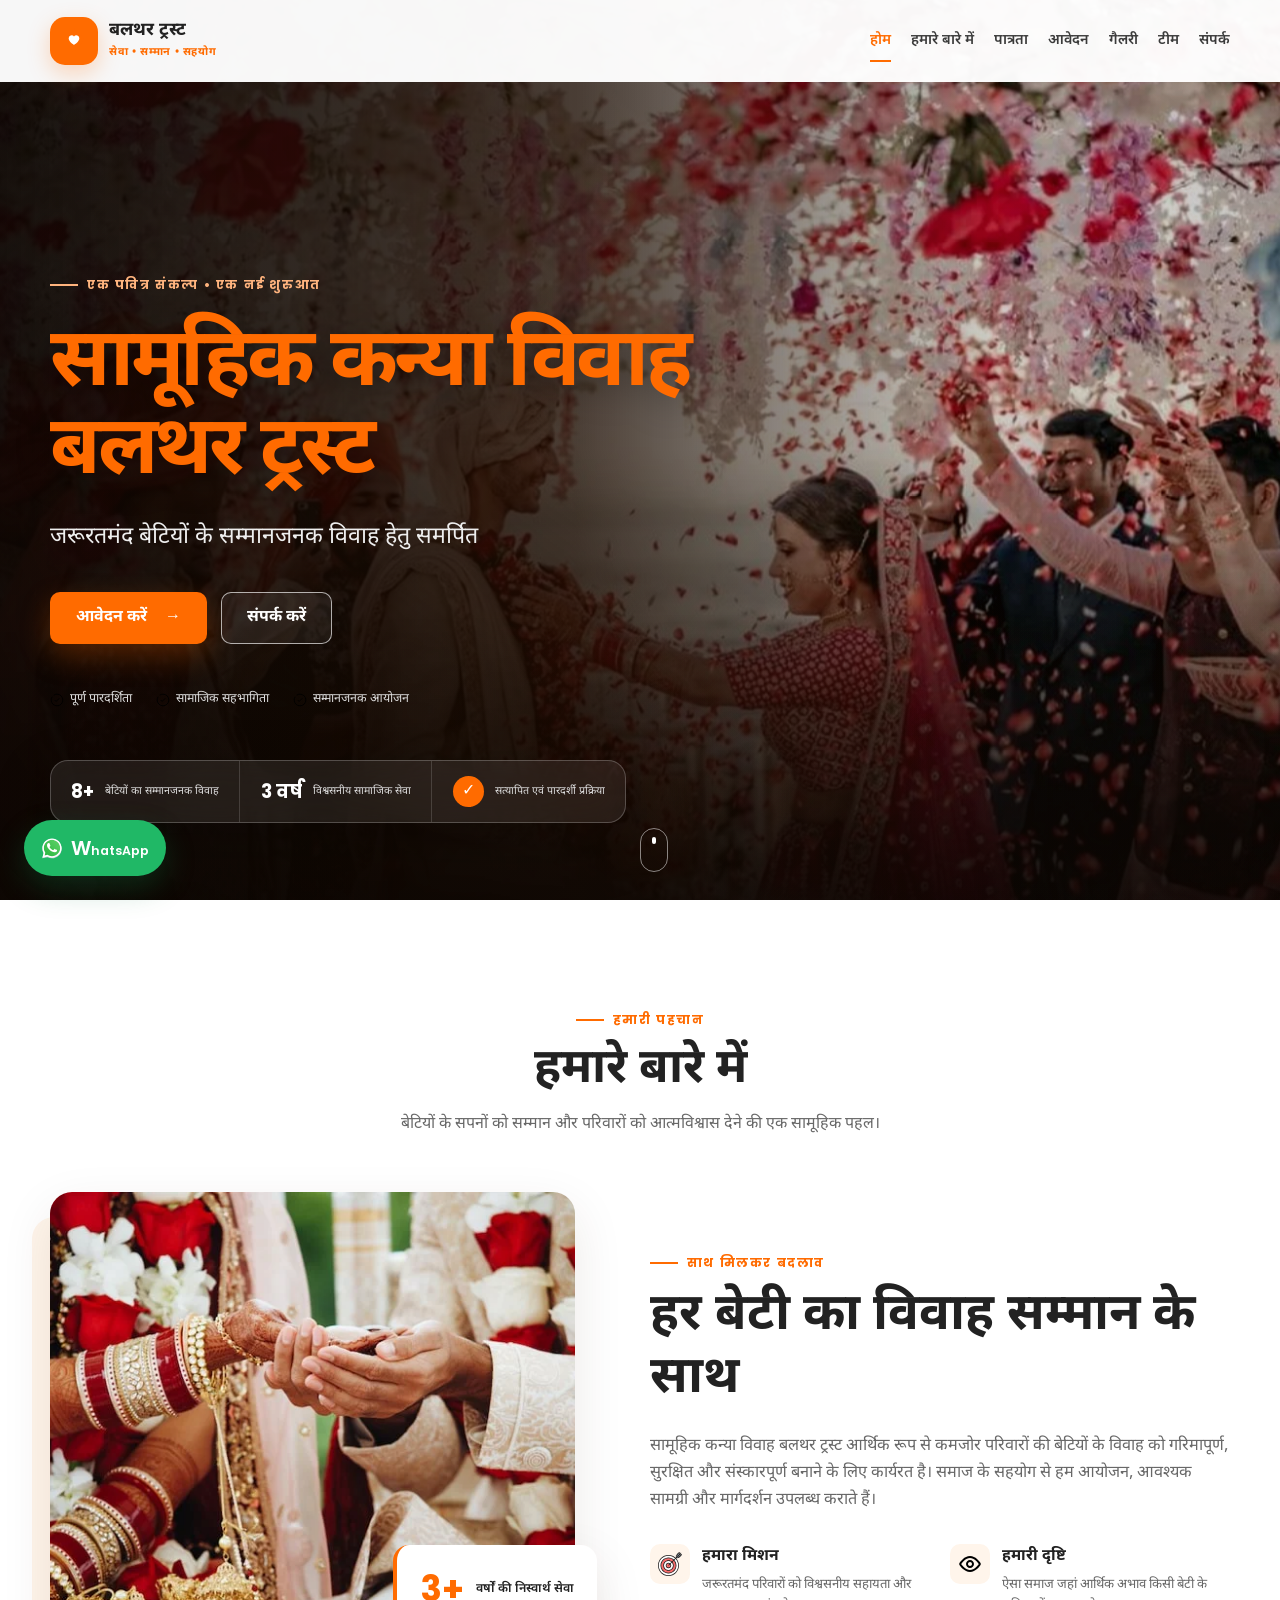
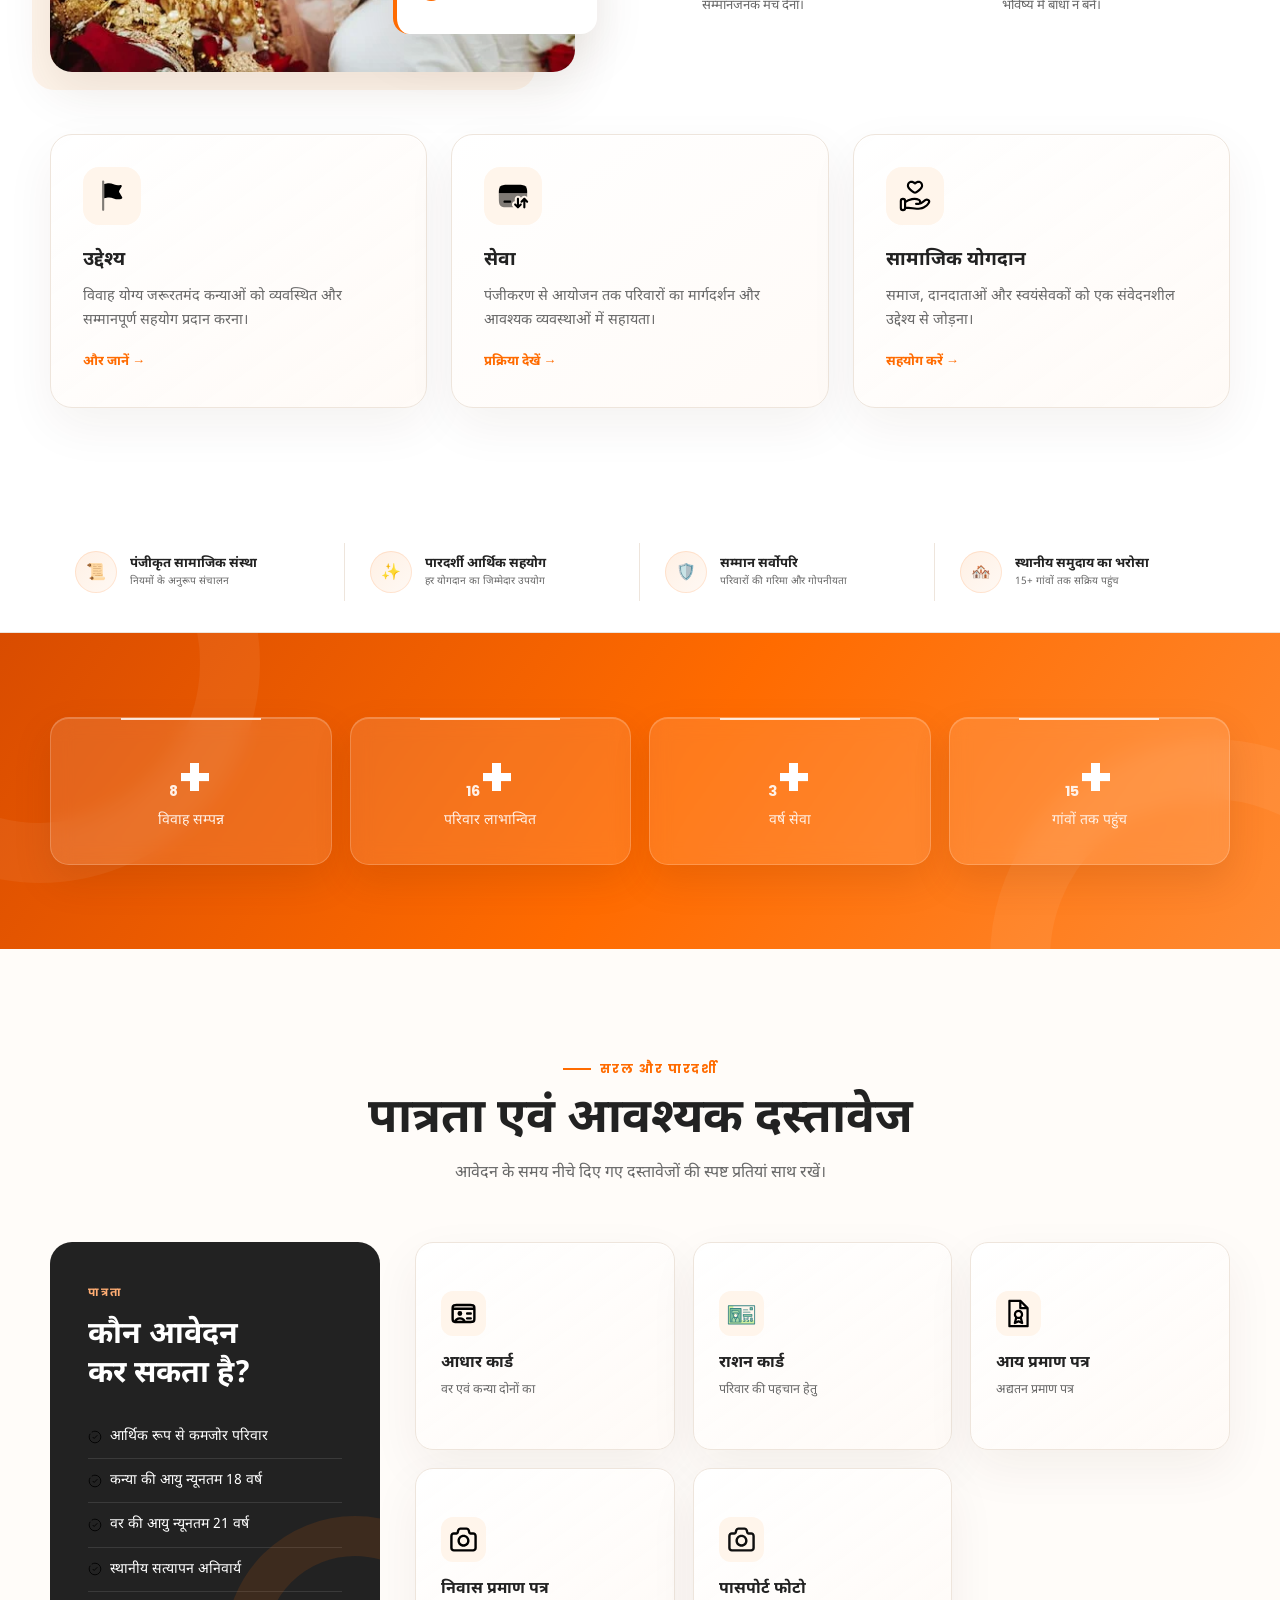
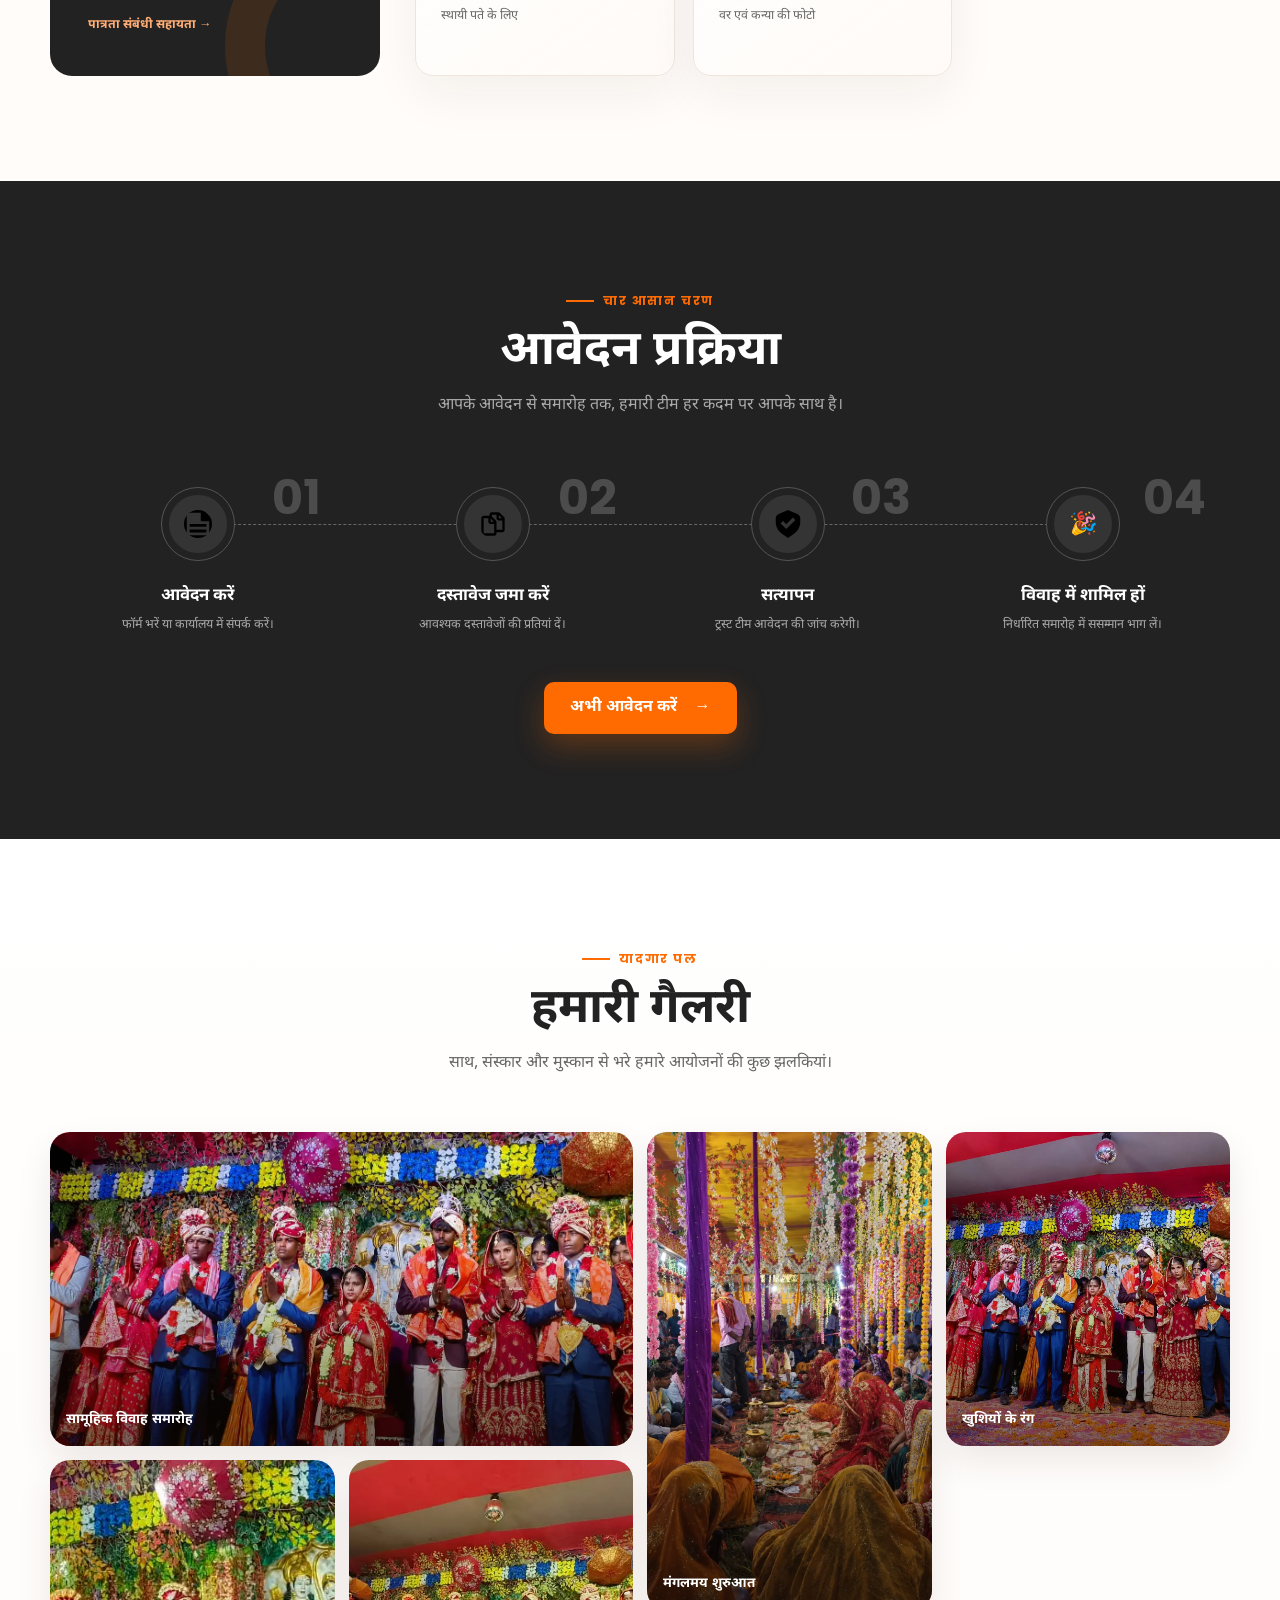
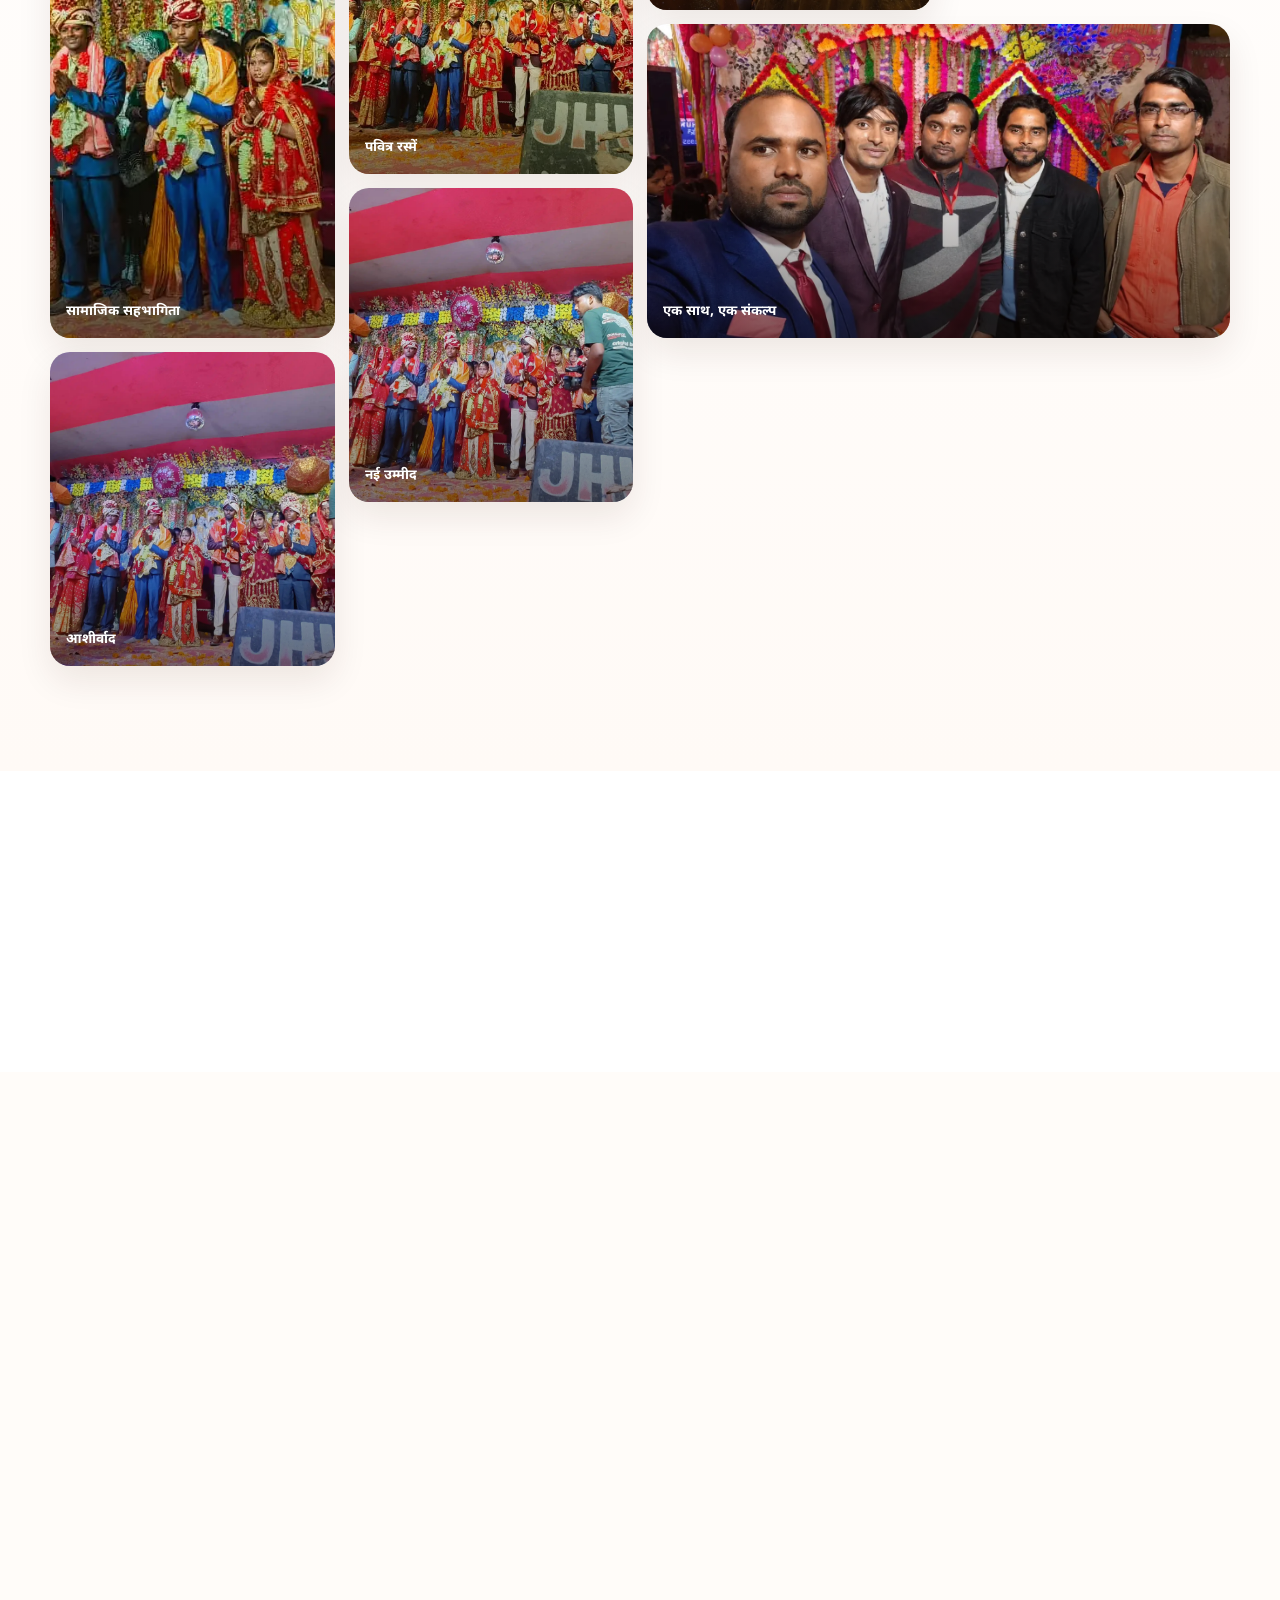
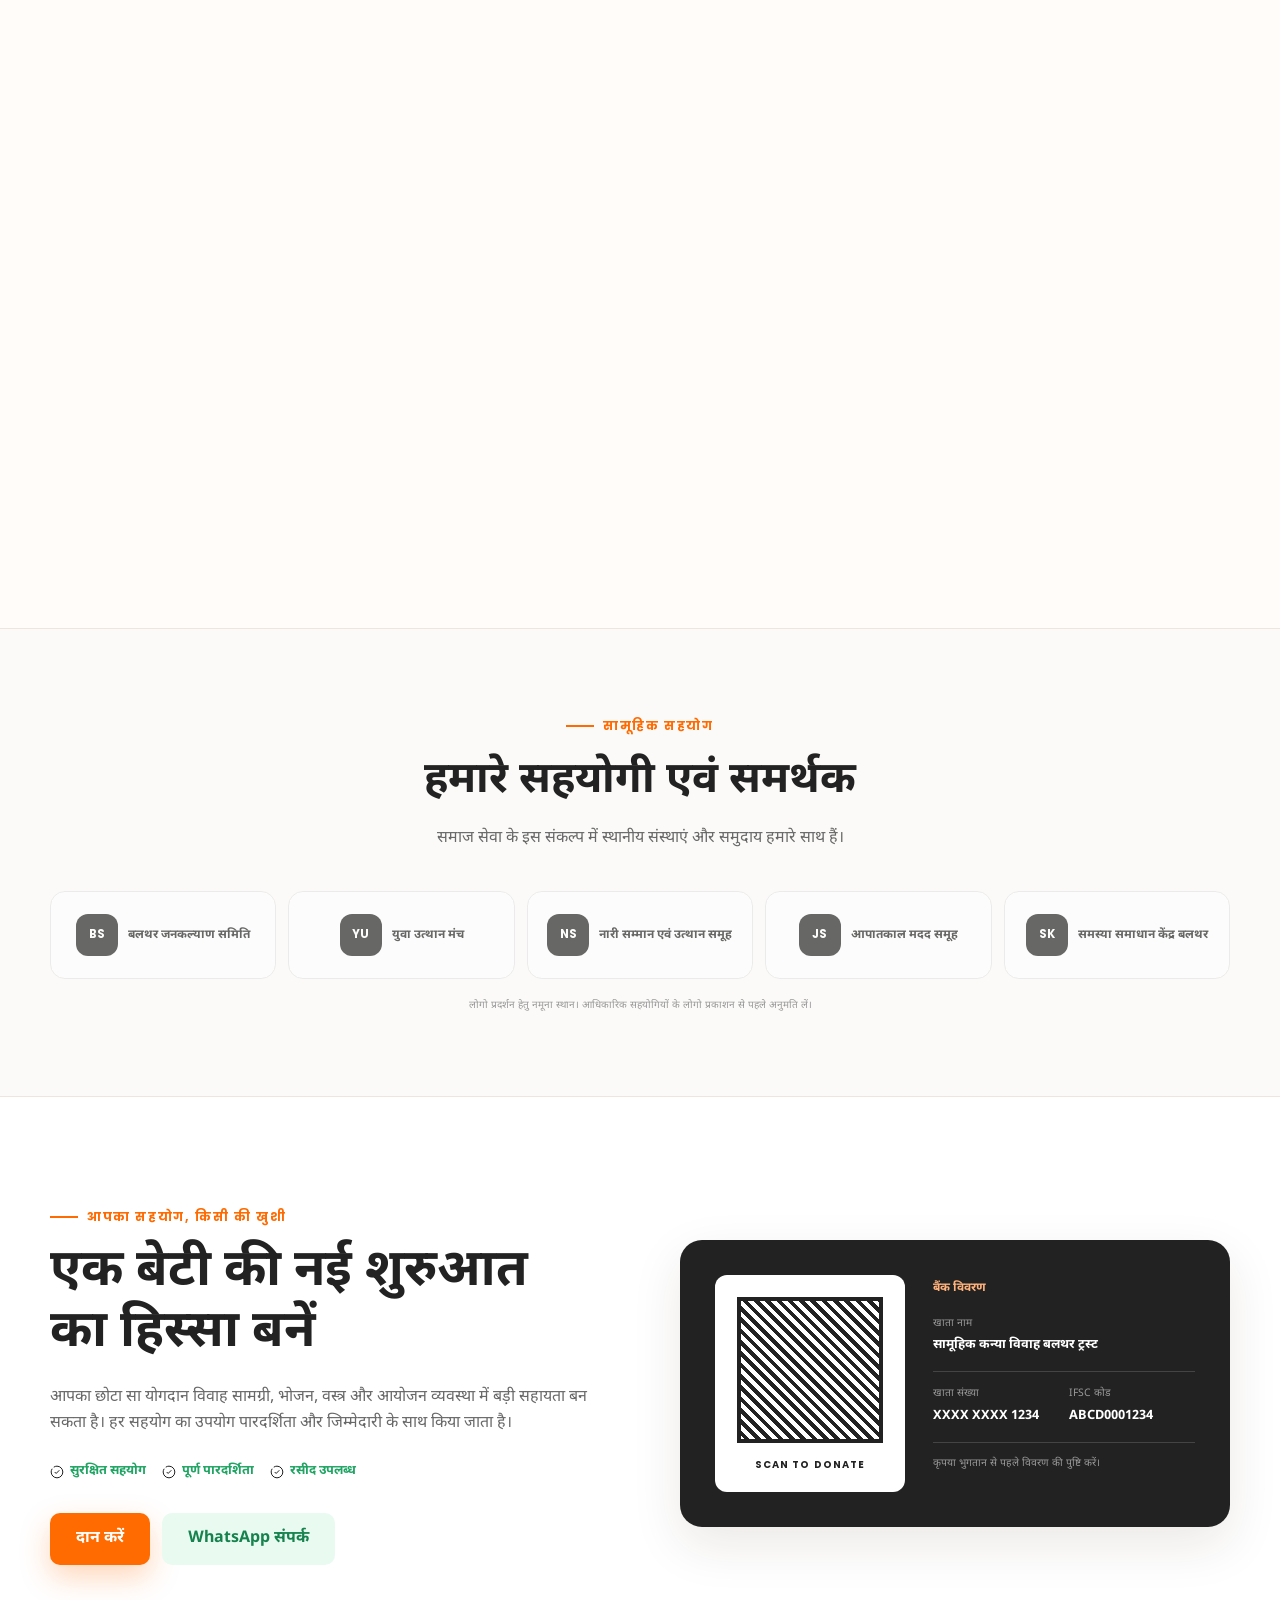
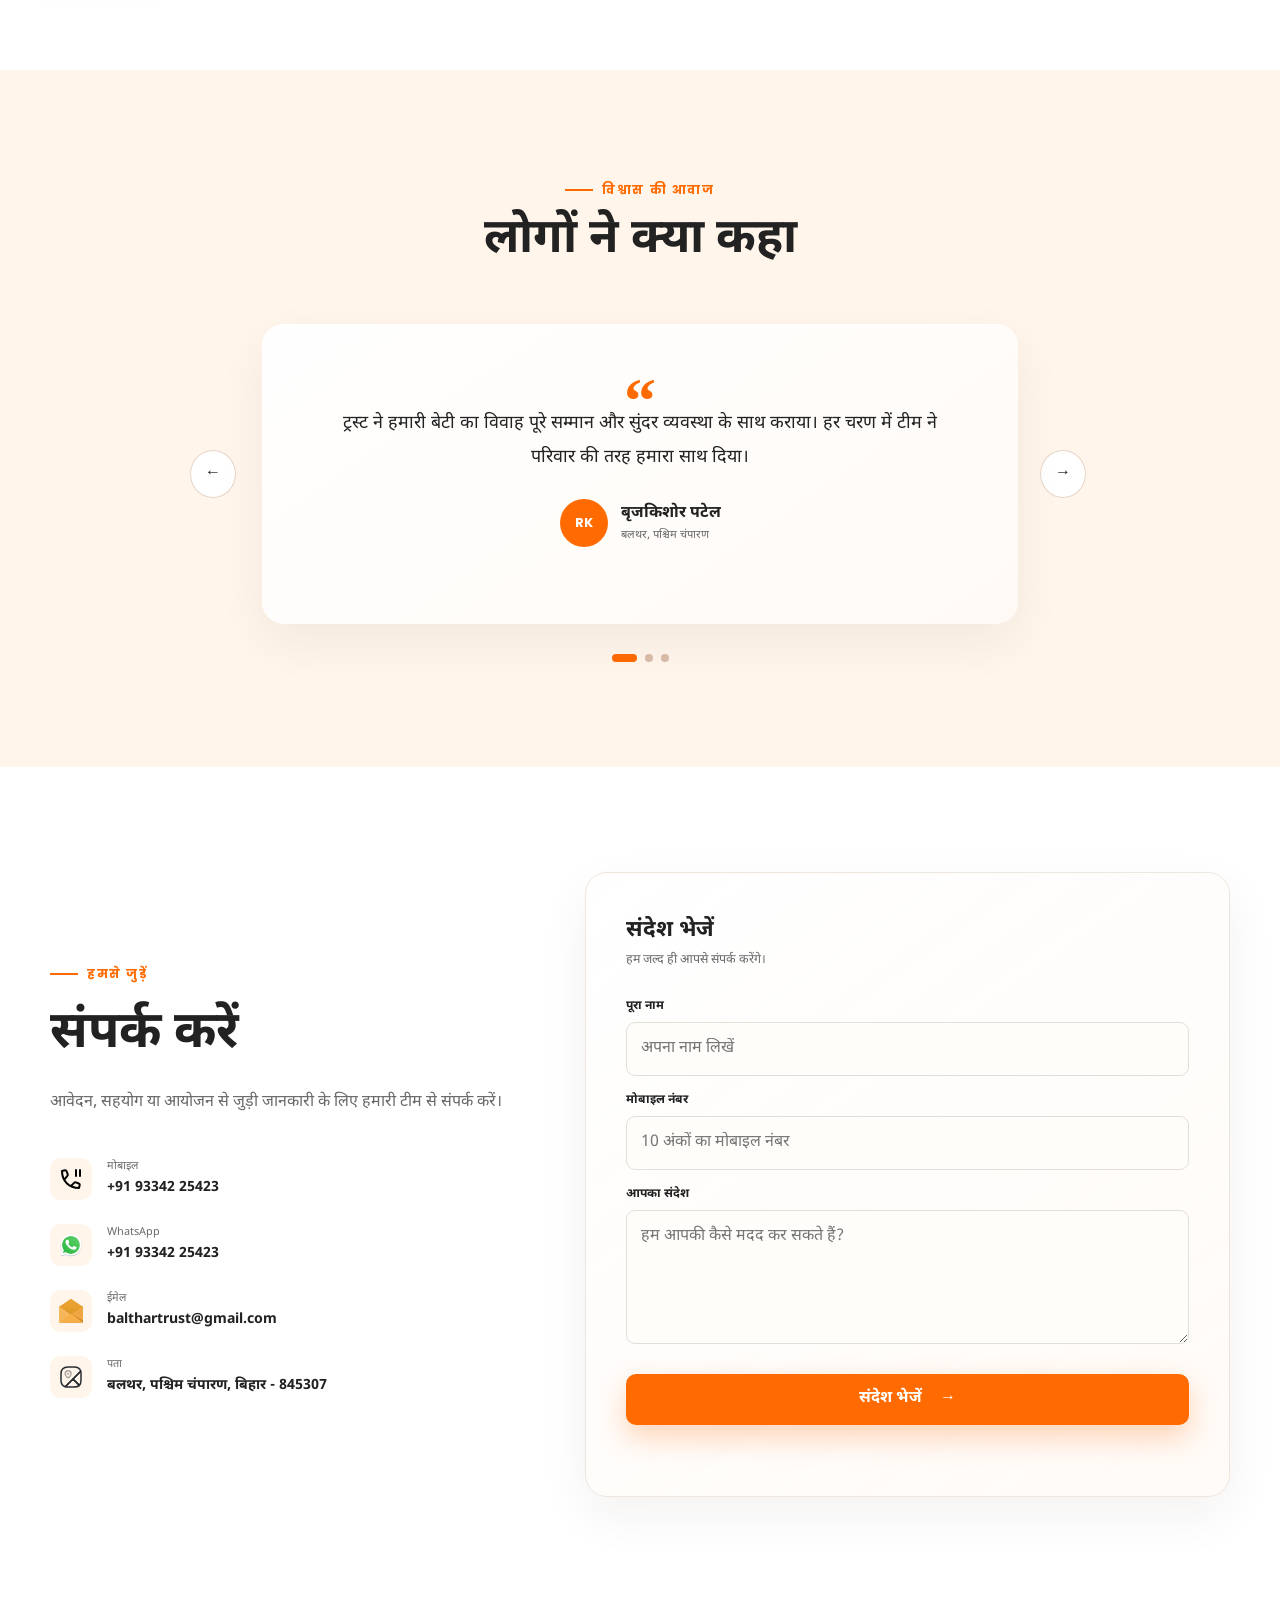
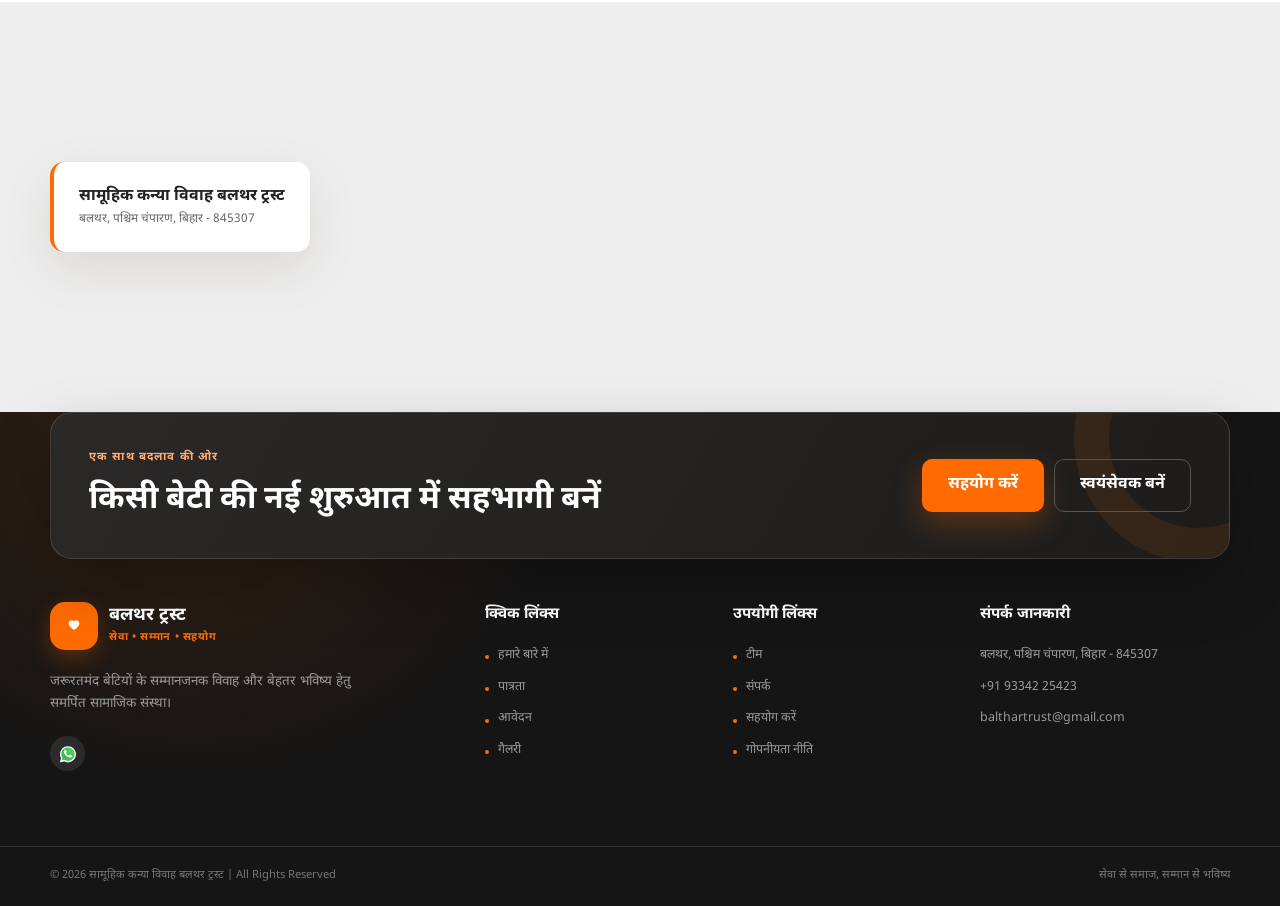
==== commit 4d680adf: "Add Google AdSense setup, privacy policy and ads.txt" ====
--- a/index.html
+++ b/index.html
@@ -61,6 +61,10 @@
   <link rel="preconnect" href="https://fonts.gstatic.com" crossorigin>
   <link rel="dns-prefetch" href="https://fonts.googleapis.com">
   <link href="https://fonts.googleapis.com/css2?family=Noto+Sans+Devanagari:wght@400;500;600;700;800&family=Poppins:wght@400;500;600;700&display=swap" rel="stylesheet">
+
+  <!-- Google AdSense -->
+  <script async src="https://pagead2.googlesyndication.com/pagead/js/adsbygoogle.js?client=ca-pub-7389934407156757" crossorigin="anonymous"></script>
+
   <link rel="stylesheet" href="style.css">
 </head>
 <body class="loading">
@@ -160,8 +164,6 @@
     <section class="supporters" aria-labelledby="supporters-title">
       <div class="container supporters-inner reveal"><div class="supporters-heading"><span class="eyebrow">सामूहिक सहयोग</span><h2 id="supporters-title">हमारे सहयोगी एवं समर्थक</h2><p>समाज सेवा के इस संकल्प में स्थानीय संस्थाएं और समुदाय हमारे साथ हैं।</p></div><div class="supporter-logos" id="supporter-list" aria-label="सहयोगी संस्थाएं"></div><small class="supporter-note">लोगो प्रदर्शन हेतु नमूना स्थान। आधिकारिक सहयोगियों के लोगो प्रकाशन से पहले अनुमति लें।</small></div>
     </section>
-
-    <!-- DONATION SECTION -->
     <section class="section donation" id="donate">
       <div class="container donation-grid">
         <div class="donation-copy reveal"><span class="eyebrow">आपका सहयोग, किसी की खुशी</span><h2>एक बेटी की नई शुरुआत<br>का हिस्सा बनें</h2><p data-content="donation.description"></p><div class="donation-points" id="donation-points"></div><div class="button-row"><a class="btn btn-primary" href="#bank-details">दान करें</a><a class="btn btn-whatsapp js-whatsapp-link" href="#" target="_blank" rel="noopener">WhatsApp संपर्क</a></div></div>
--- a/style.css
+++ b/style.css
@@ -143,8 +143,8 @@
 .team-grid{display:grid;grid-template-columns:repeat(3,minmax(320px,1fr));justify-content:center;gap:32px}
 .member-card{background:#fff;border-radius:18px;overflow:hidden;border:1px solid var(--line);transition:.3s}
 .member-card:hover{transform:translateY(-7px);box-shadow:var(--shadow)}
-.member-photo{height:290px;overflow:hidden;background:#eee}
-.member-photo img{height:100%;object-fit:cover;filter:saturate(.78);transition:.5s}
+.member-photo{height:340px;overflow:hidden;background:#f0f0f0;padding:10px}
+.member-photo img{height:100%;object-fit:contain;filter:saturate(.78);transition:.5s}
 .member-card:hover img{transform:scale(1.05);filter:saturate(1)}
 .member-card>div:last-child{position:relative;padding:20px 22px}
 .member-card h3{font-size:1.05rem}
@@ -249,8 +249,8 @@
 @media(max-width:1000px){.primary-nav{gap:17px}
 .about-intro{gap:45px}
 .eligibility-layout{grid-template-columns:280px 1fr}
-.documents-grid{grid-template-columns:repeat(2,1fr)}.team-grid{grid-template-columns:repeat(2,1fr);gap:22px}
-.member-photo{height:360px}.member-card a img{width:100%;height:100%}
+.documents-grid{grid-template-columns:repeat(2,1fr)}.team-grid{grid-template-columns:repeat(2,1fr);gap:22px}.member-photo{height:360px}
+.member-card a img{width:100%;height:100%}
 .donation-grid{gap:35px}
 .donation-card{grid-template-columns:150px 1fr;padding:25px}
 .footer-grid{grid-template-columns:1.2fr 1fr 1fr;gap:40px}
@@ -335,8 +335,8 @@
 .event-card{grid-template-columns:1fr;text-align:center;padding:30px 24px;gap:20px}
 .event-date{border-right:0;border-bottom:1px solid #e7cdb7;padding:0 0 18px}
 .event-card .btn{grid-column:auto}
-.team-grid{grid-template-columns:1fr;gap:18px} /* This rule is duplicated below, but is correct for this breakpoint */
-.member-photo{height:220px}
+.team-grid{grid-template-columns:repeat(2,1fr);gap:18px}
+.member-photo{height:280px}
 .member-card>div:last-child{padding:15px}
 .member-card h3{font-size:.9rem}
 .member-card a{display:none}
@@ -581,8 +581,8 @@
 .gallery-grid{grid-template-columns:repeat(2,minmax(0,1fr));grid-auto-rows:155px}
 .gallery-item,.gallery-item.wide,.gallery-item.tall,.gallery-item:nth-child(4),.gallery-item:nth-child(7),.gallery-item:nth-child(8){grid-column:span 1;grid-row:span 1;min-width:0}
 .gallery-item:first-child,.gallery-item:nth-child(6){grid-column:span 2}
-.team-grid{grid-template-columns:1fr;gap:18px}
-.member-photo{height:clamp(180px,52vw,220px)}
+.team-grid{grid-template-columns:repeat(2,1fr);gap:18px}
+.member-photo{height:clamp(240px,52vw,280px)}
 .member-card h3{font-size:.86rem}
 .member-card p{font-size:.7rem}
 .countdown>div{min-width:0;flex:1}
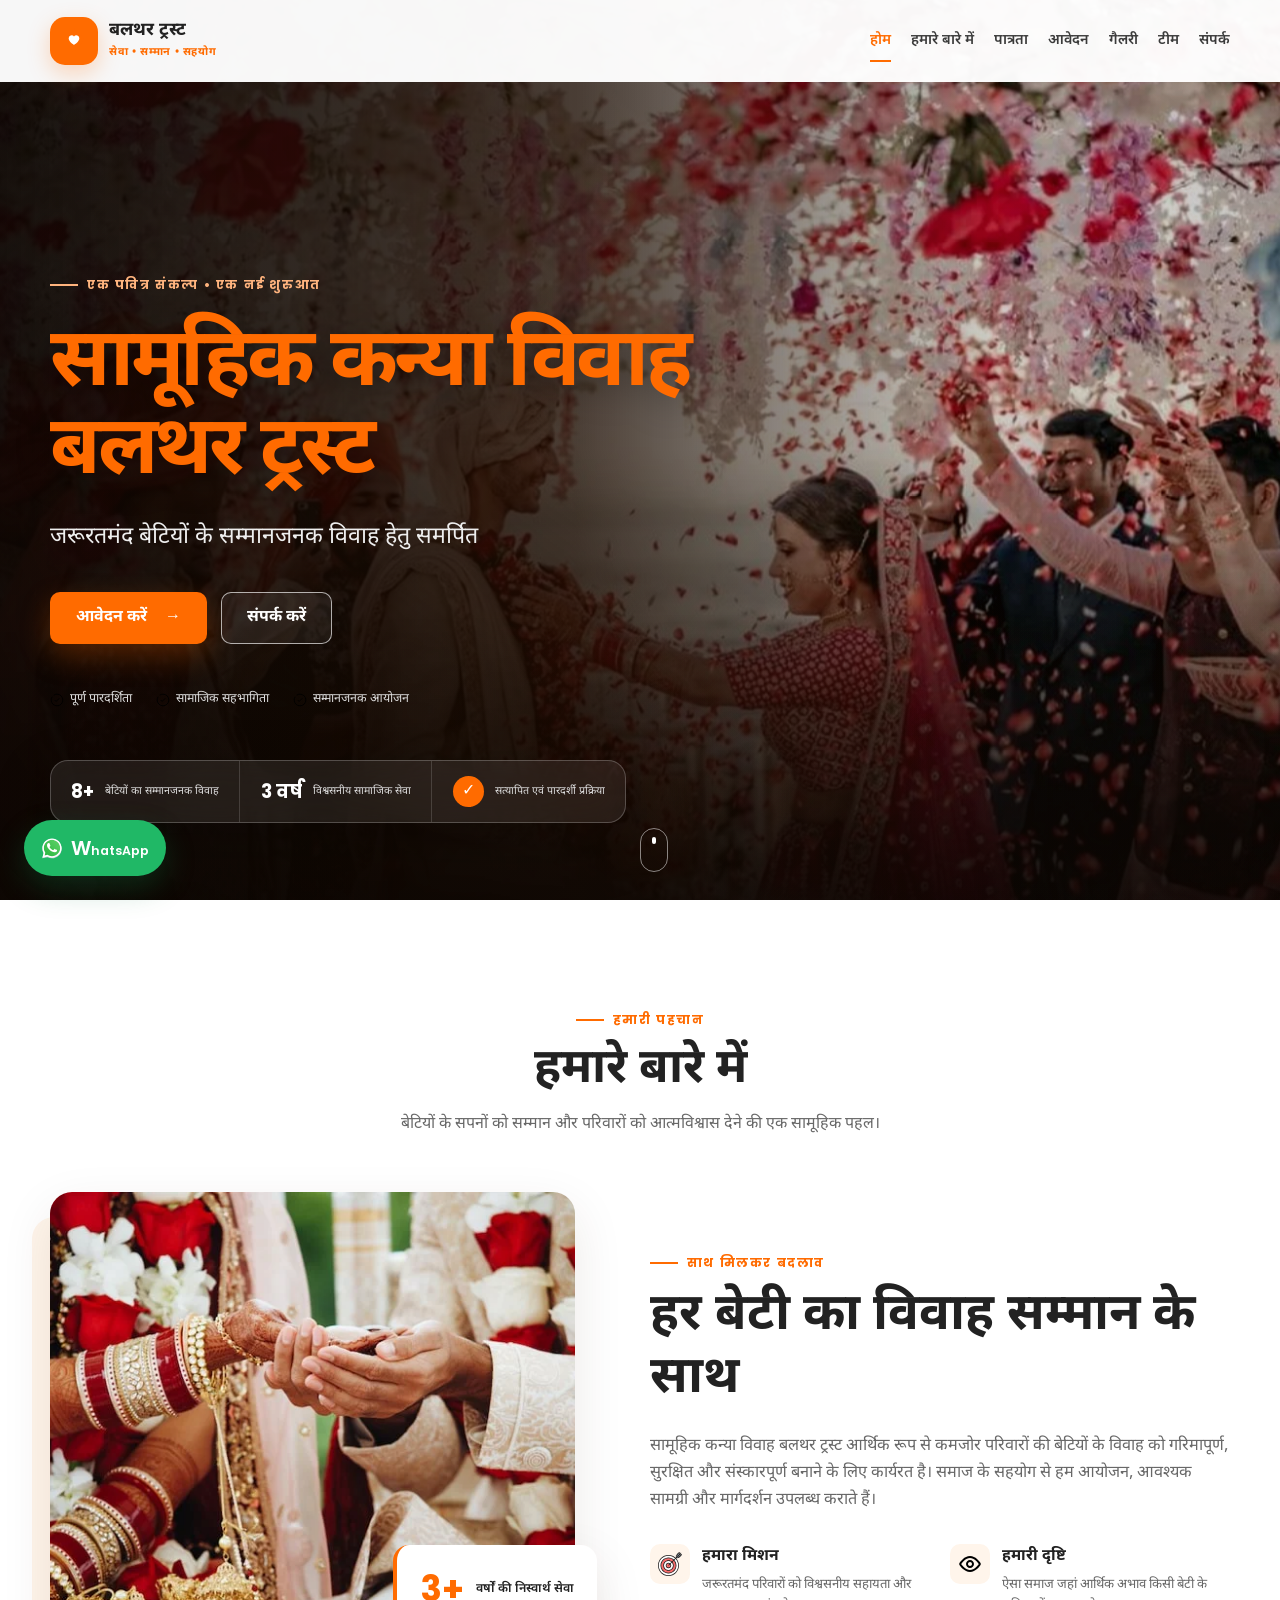
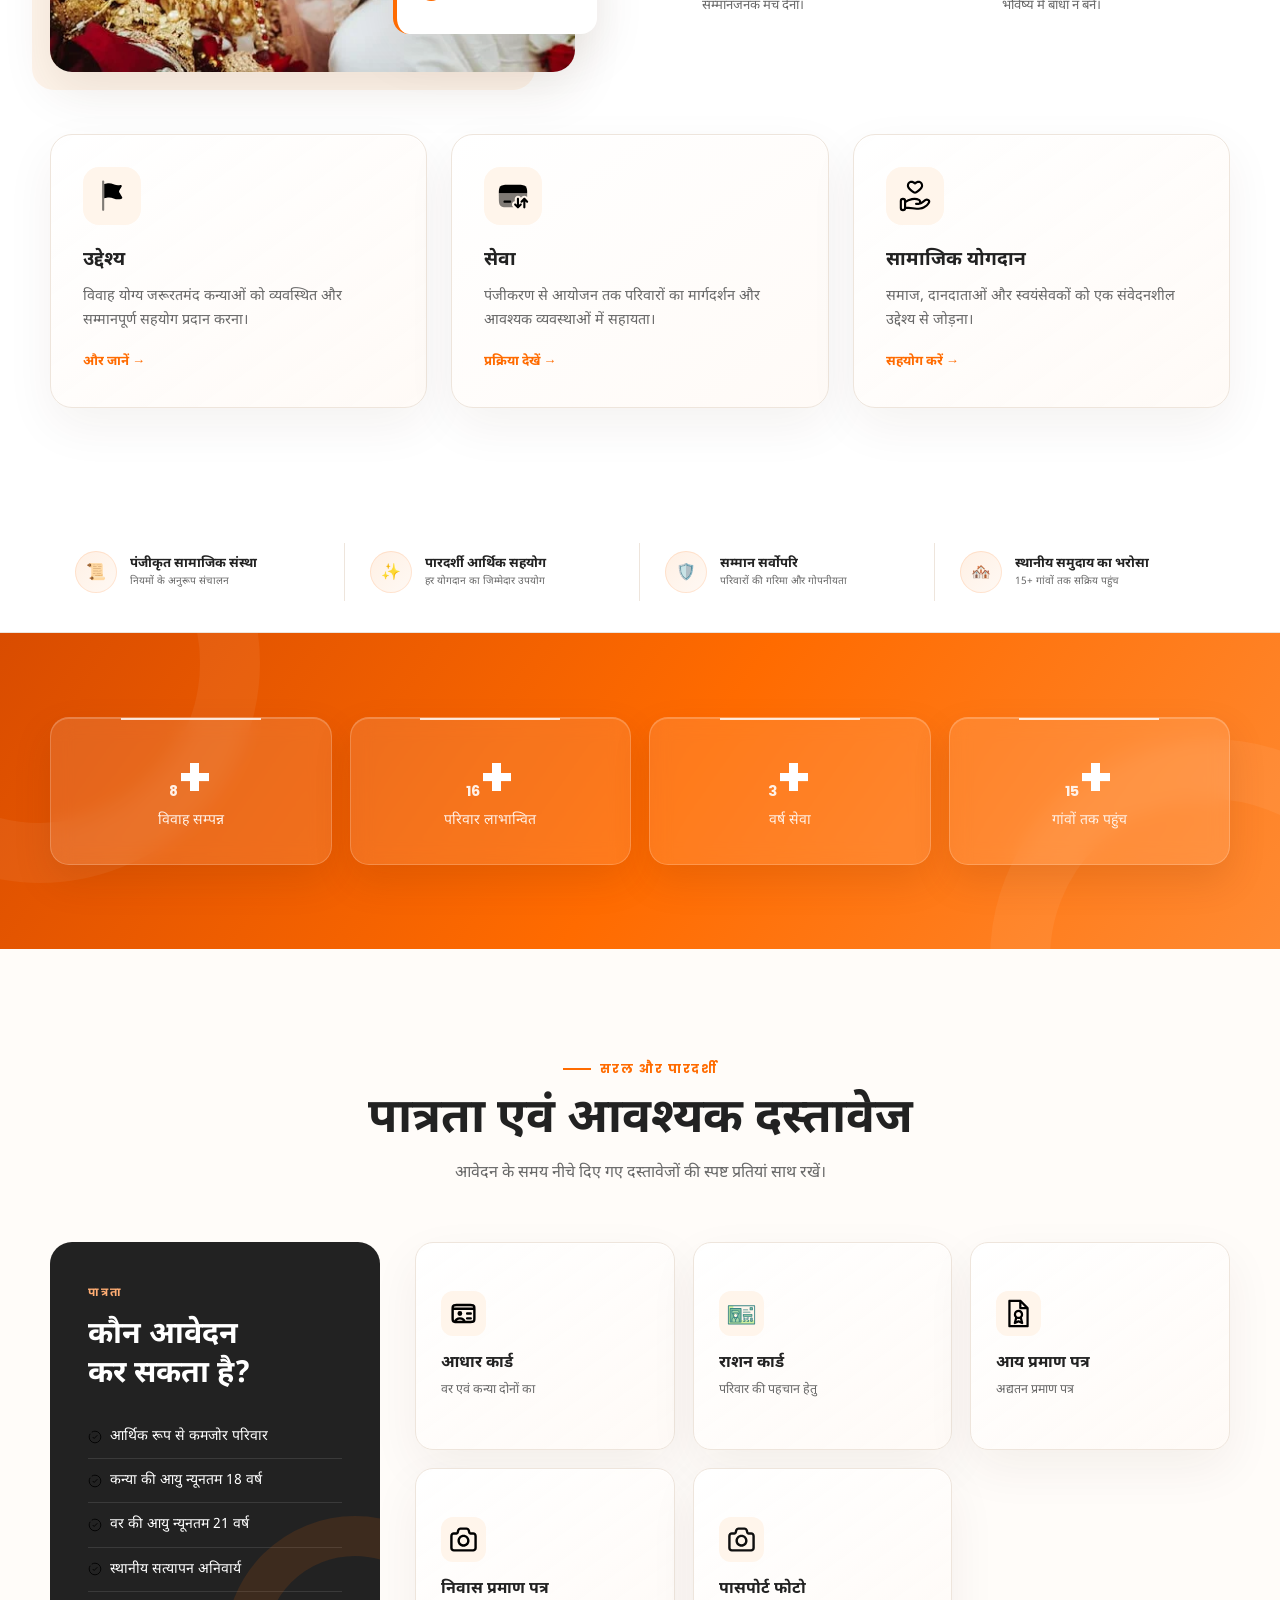
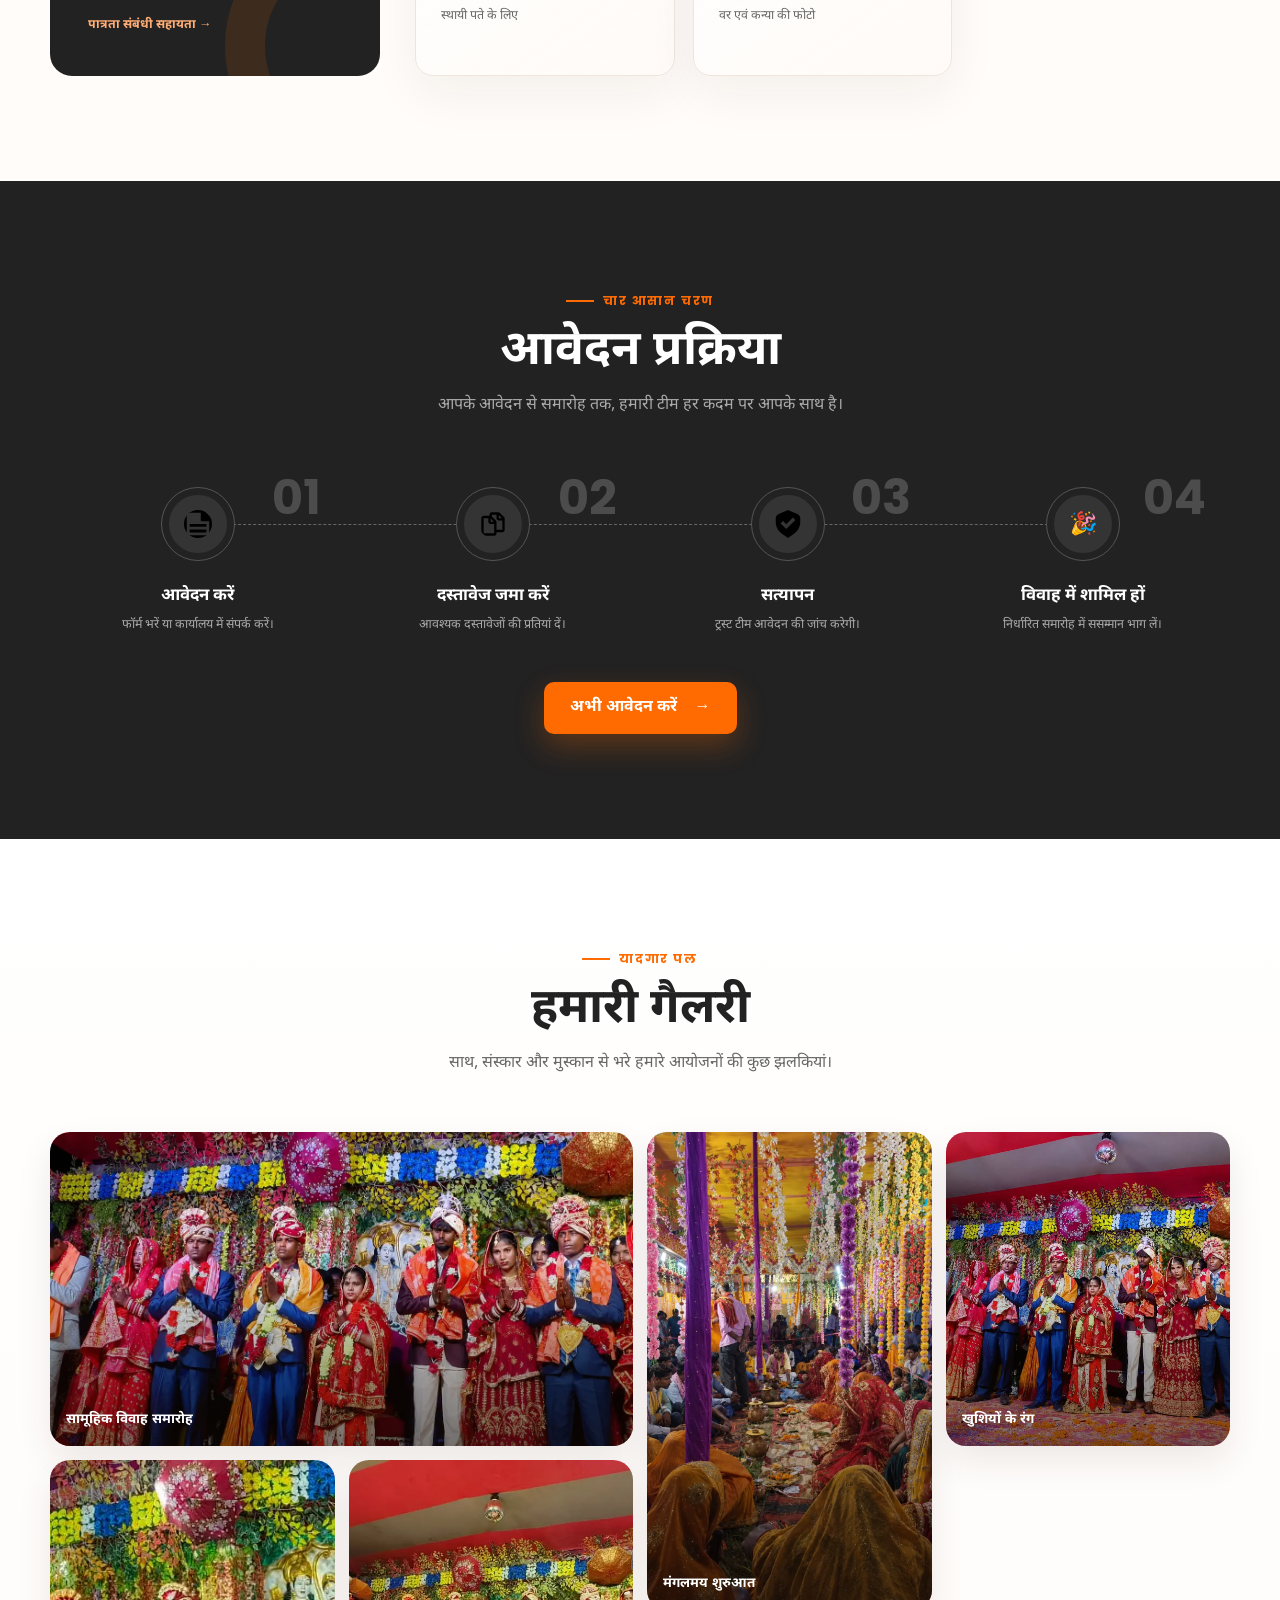
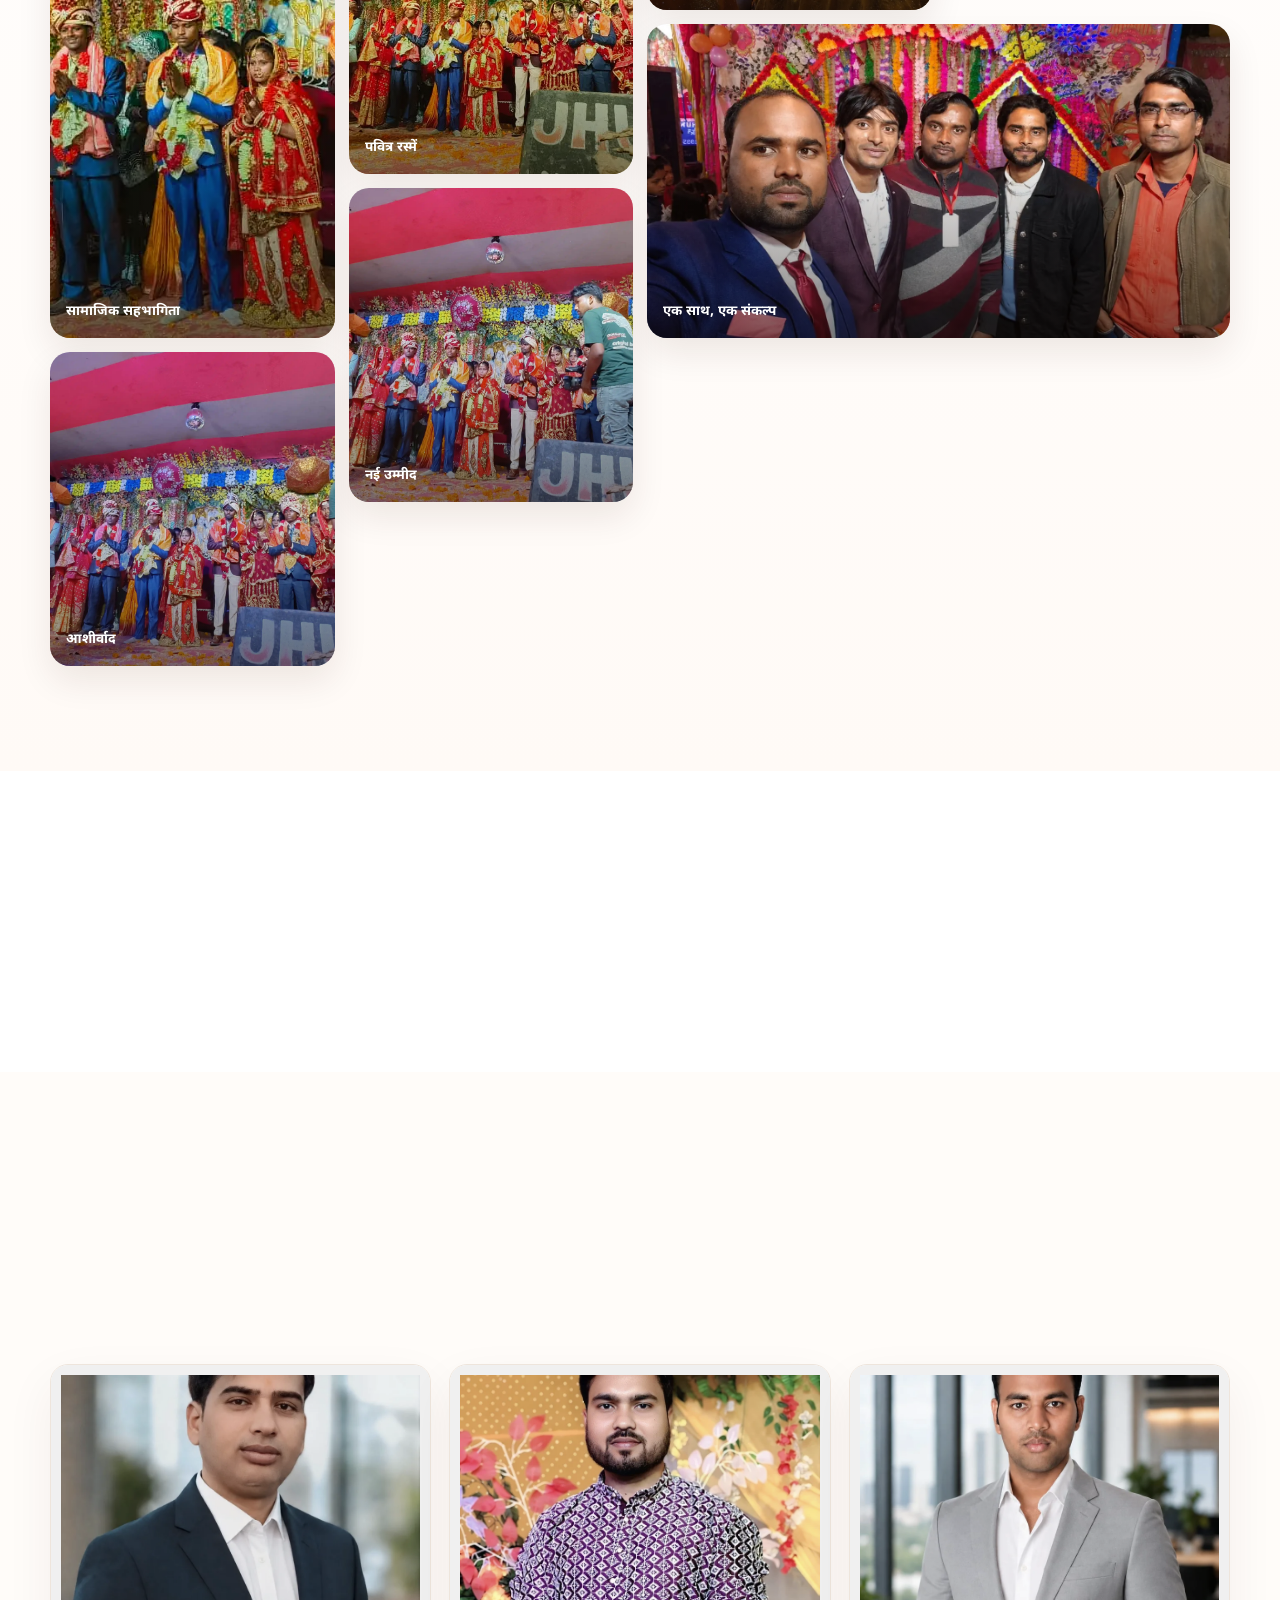
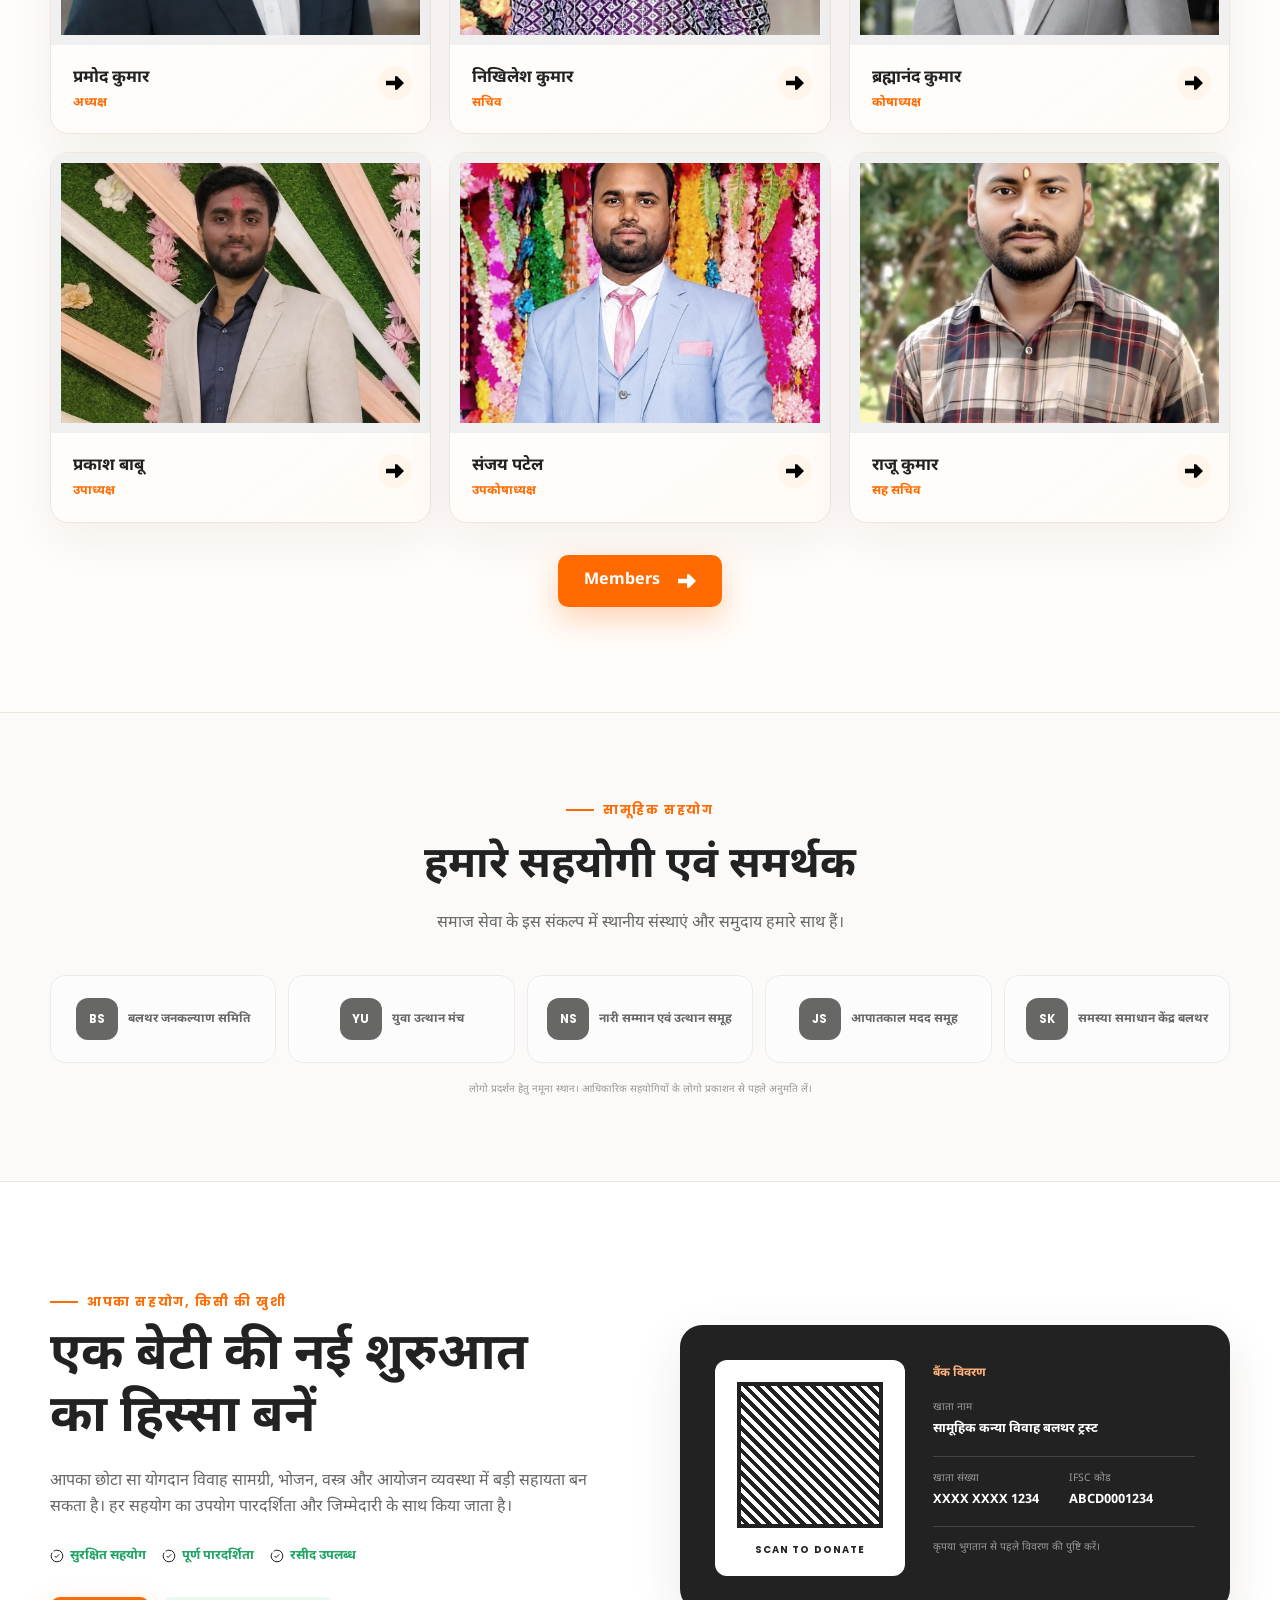
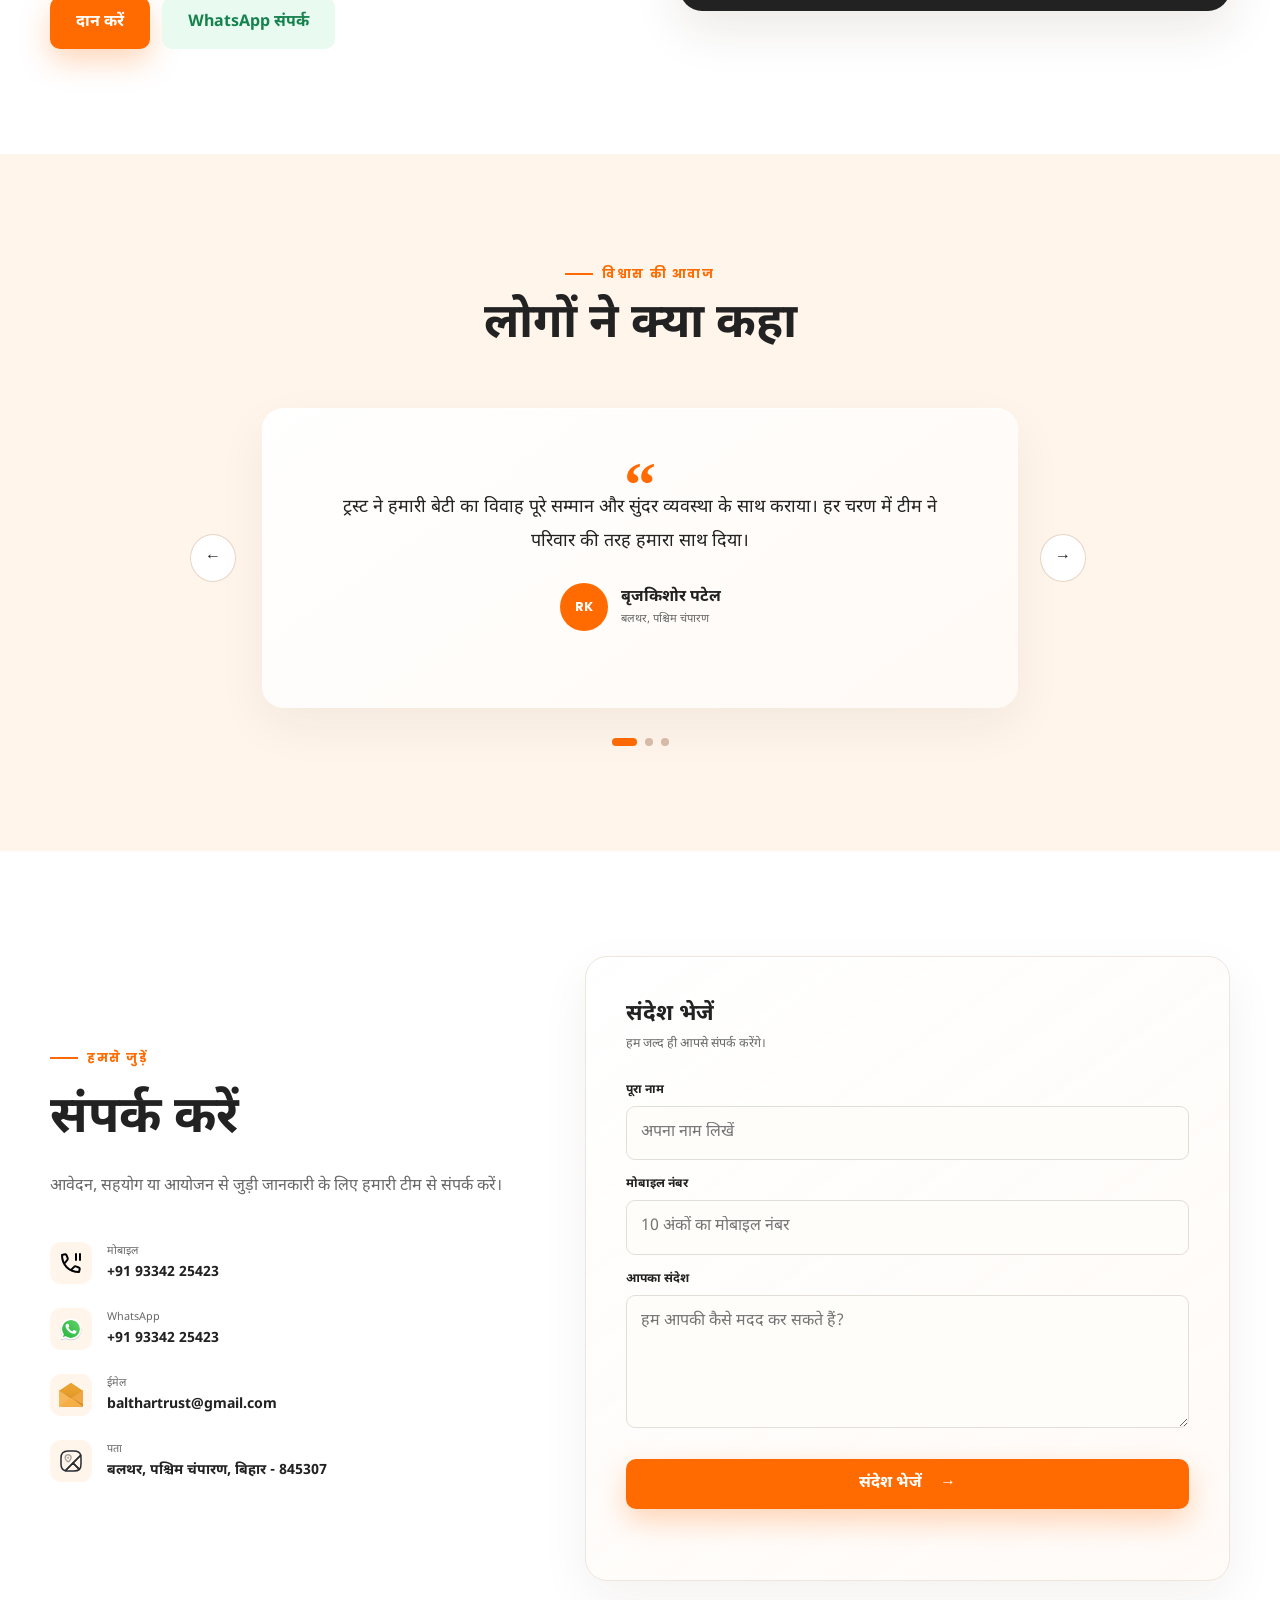
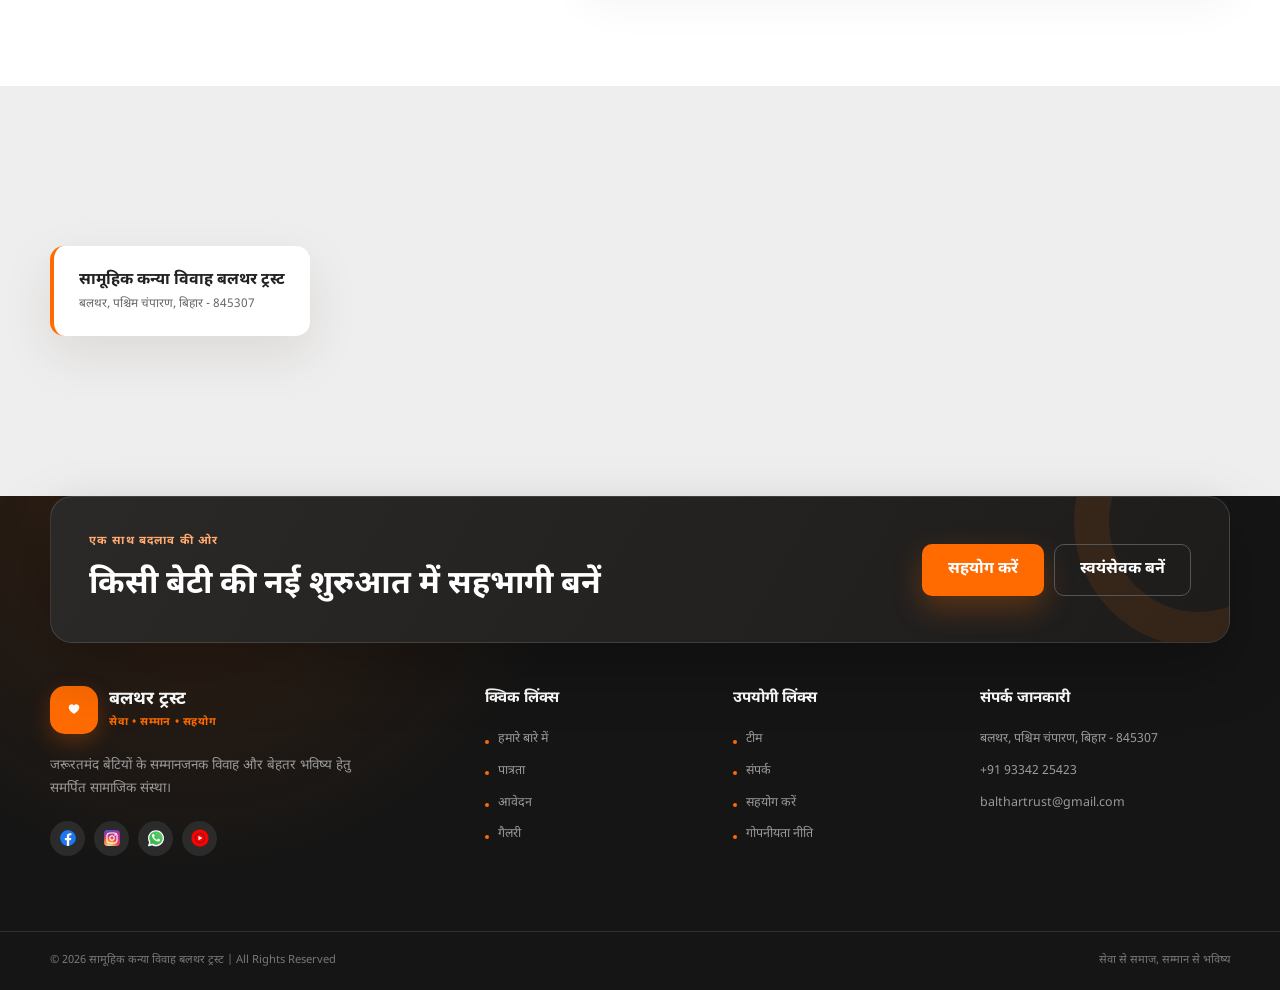
==== commit 9a70fadc: "Add trust members and groups page" ====
--- a/index.html
+++ b/index.html
@@ -157,7 +157,7 @@
 
     <!-- TEAM SECTION -->
     <section class="section team" id="team">
-      <div class="container"><div class="section-heading reveal"><span class="eyebrow">समर्पित नेतृत्व</span><h2>ट्रस्ट के सदस्य</h2><p>सेवा भाव, ईमानदारी और अनुभव से संस्था को आगे बढ़ाती हमारी टीम।</p></div><div class="team-grid" id="team-list"></div></div>
+      <div class="container"><div class="section-heading reveal"><span class="eyebrow">समर्पित नेतृत्व</span><h2>ट्रस्ट के सदस्य</h2><p>सेवा भाव, ईमानदारी और अनुभव से संस्था को आगे बढ़ाती हमारी टीम।</p></div><div class="team-grid" id="team-list"></div><div class="team-actions"><a class="btn btn-primary" href="groups.html">Members <img src="assets/icons/arrow-right.svg" alt="" aria-hidden="true"></a></div></div>
     </section>
 
     <!-- SUPPORTERS SECTION -->
--- a/style.css
+++ b/style.css
@@ -149,6 +149,27 @@
 .member-card>div:last-child{position:relative;padding:20px 22px}
 .member-card h3{font-size:1.05rem}
 .member-card p{color:var(--primary);font-size:.78rem;font-weight:700}
+.team-actions{display:flex;justify-content:center;margin-top:32px}
+.team-actions .btn img{width:18px;height:18px;object-fit:contain;filter:brightness(0) invert(1)}
+.groups-page{min-height:100vh;background:#fffcf9}
+.groups-page-header{background:#fff;border-bottom:1px solid var(--line)}
+.groups-page-header .container{min-height:82px;display:flex;align-items:center;justify-content:space-between;gap:20px}
+.groups-page-main{padding:48px 0 60px}
+.groups-page .section-heading{margin-bottom:30px}
+.groups-page .section-heading h1{font-size:2.75rem;line-height:1.2;margin:11px 0 12px}
+.groups-list{display:grid;grid-template-columns:repeat(2,minmax(0,1fr));gap:18px;max-width:1000px;margin-inline:auto;list-style:none}
+.group-card{display:flex;align-items:center;gap:18px;min-height:142px;padding:24px;background:#fff;border:1px solid var(--line);border-left:3px solid var(--primary);border-radius:14px;box-shadow:0 8px 24px rgba(69,36,13,.045);transition:transform .25s,box-shadow .25s}
+.group-card:hover{transform:translateY(-3px);box-shadow:var(--shadow)}
+.group-card>img,.groups-empty>img{flex:0 0 52px;width:52px;height:52px;padding:12px;object-fit:contain;background:var(--secondary);border-radius:14px}
+.group-card-copy{min-width:0}
+.group-card h2{font-size:1.18rem;line-height:1.35}
+.group-card p{margin-top:5px;color:var(--muted);font-size:.82rem;font-weight:600}
+.group-card-copy>a{display:inline-block;margin-top:8px;color:var(--primary);font-size:.96rem;font-weight:700;overflow-wrap:anywhere}
+.group-card-copy>a:hover{color:var(--accent)}
+.groups-empty{grid-column:1/-1;justify-self:center;display:flex;align-items:center;gap:18px;width:min(100%,640px);min-height:176px;padding:28px;background:#fff;border:1px solid var(--line);border-radius:18px;box-shadow:0 10px 30px rgba(69,36,13,.06)}
+.groups-empty h2{font-size:1.05rem;color:var(--dark)}
+@media(max-width:900px){.groups-list{grid-template-columns:repeat(2,minmax(0,1fr));gap:18px}}
+@media(max-width:560px){.groups-page-header .container{min-height:70px;gap:10px}.groups-page .brand{min-width:0;gap:8px}.groups-page .brand-mark{width:42px;height:42px}.groups-page .brand strong{font-size:1rem}.groups-page .brand small{font-size:.58rem}.groups-page-header .btn{padding:10px 14px}.groups-page-main{padding:44px 0 52px}.groups-page .section-heading{margin-bottom:24px}.groups-page .section-heading h1{font-size:2rem}.groups-list{grid-template-columns:1fr;gap:14px}.group-card{min-height:120px;padding:18px}.groups-empty{min-height:140px;padding:20px}}
 .member-card a{position:absolute;right:18px;top:21px;display:grid;place-items:center;width:34px;height:34px;background:var(--secondary);color:var(--primary);border-radius:50%;padding:8px} /* This rule was duplicated, I'm using the second one */
 .member-card a img{object-fit:contain}
 .donation{background:#fff}
